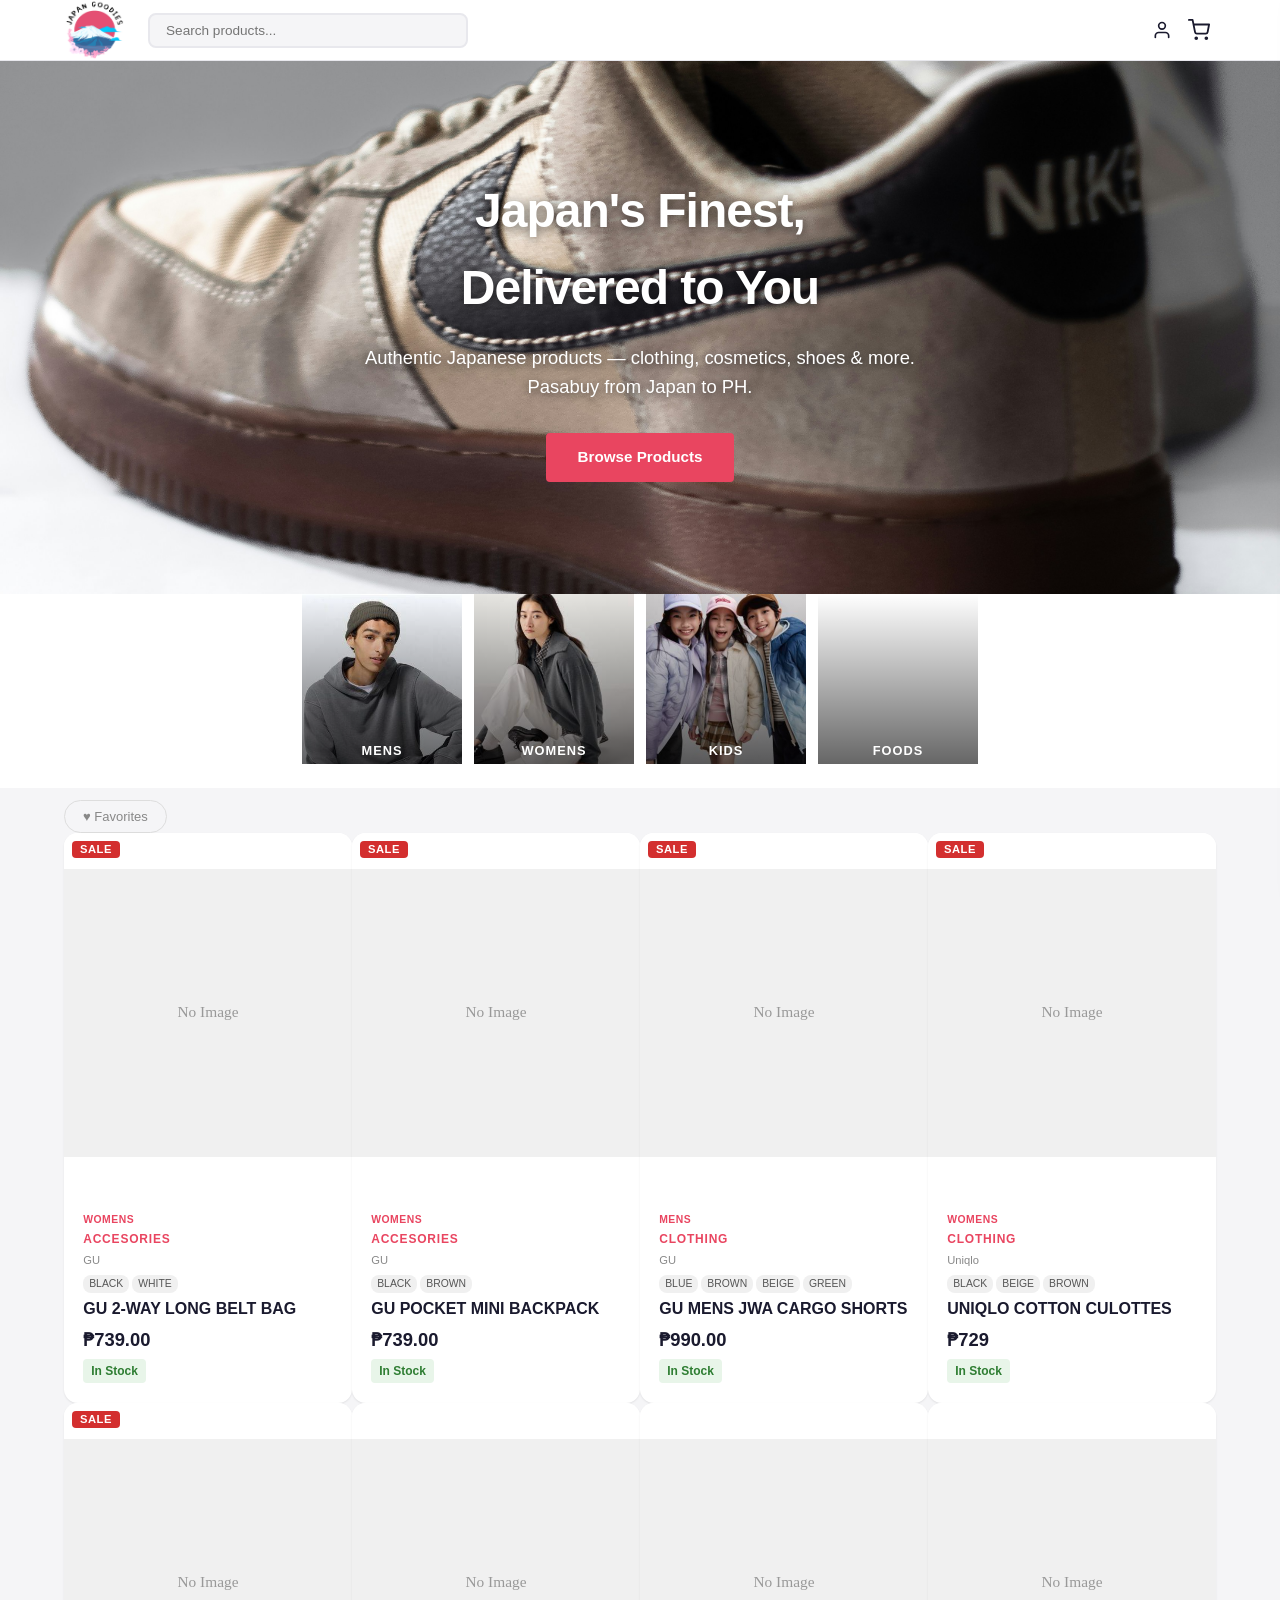
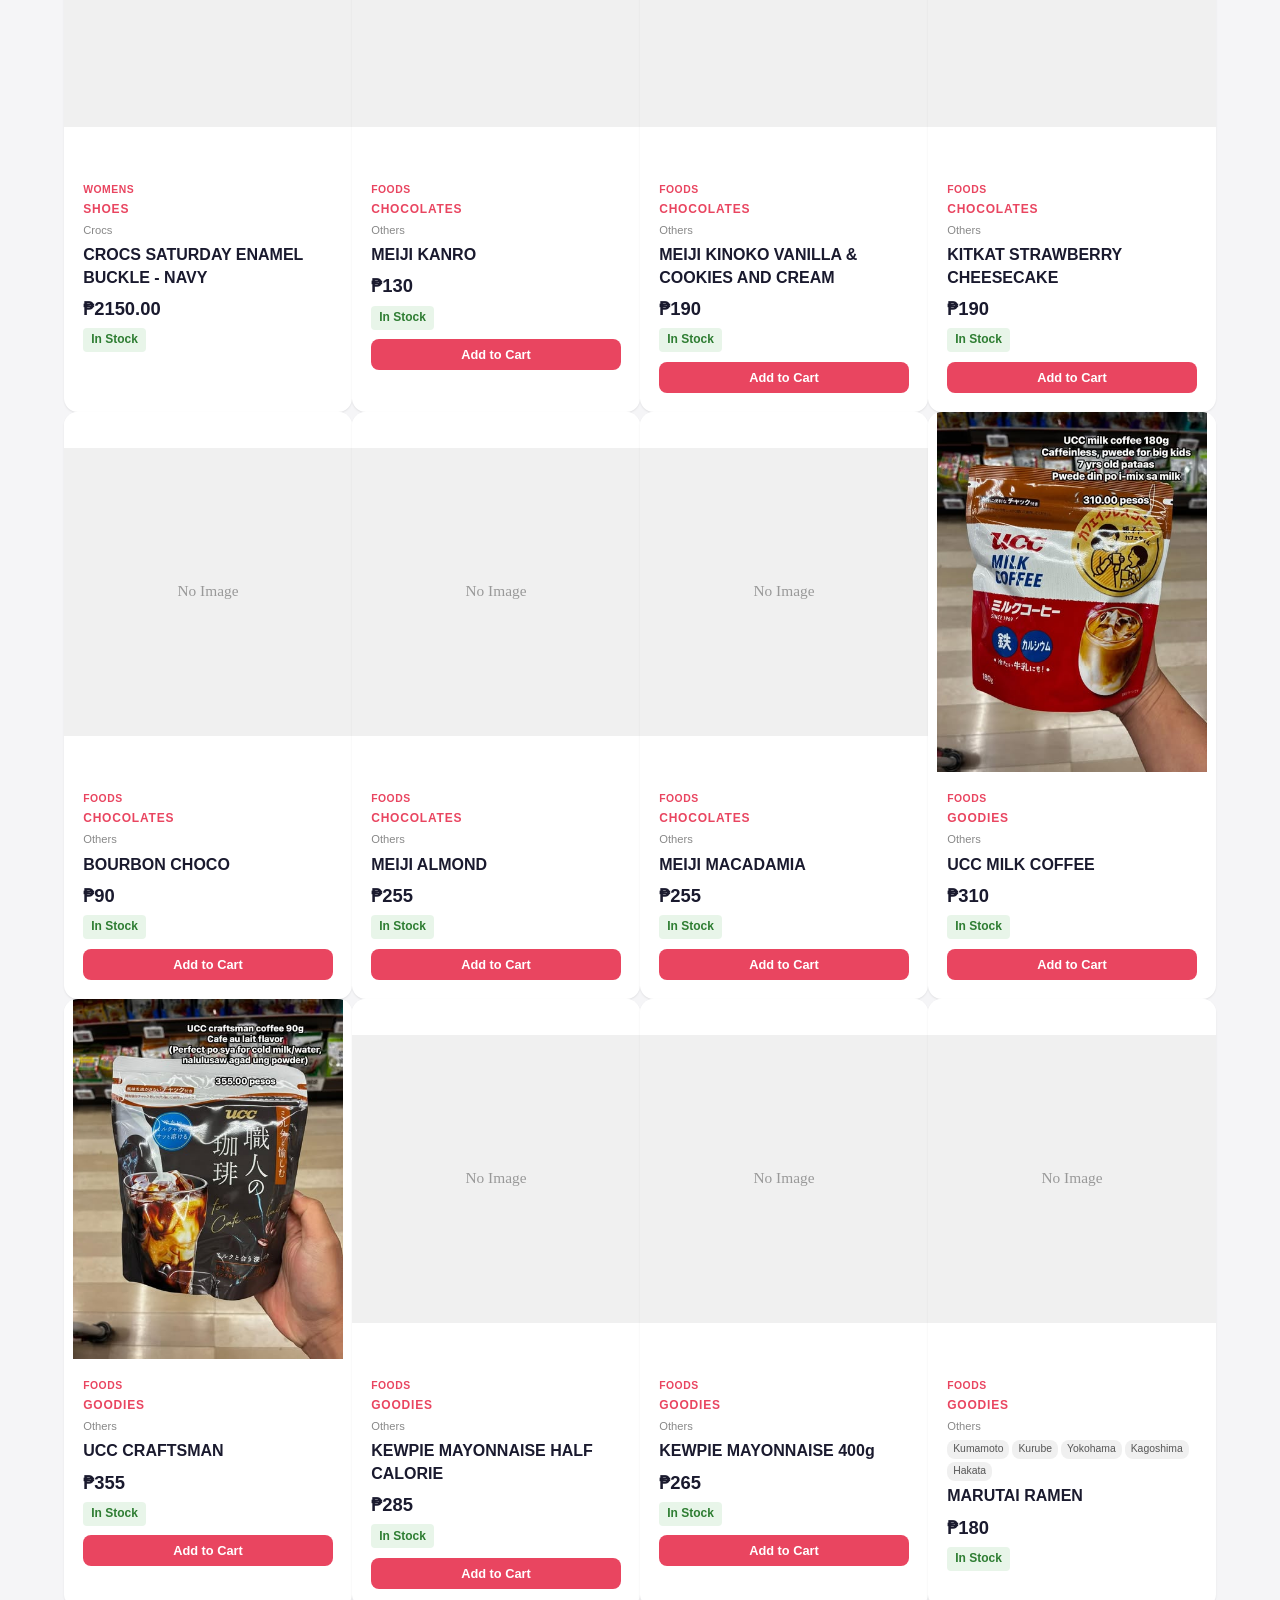
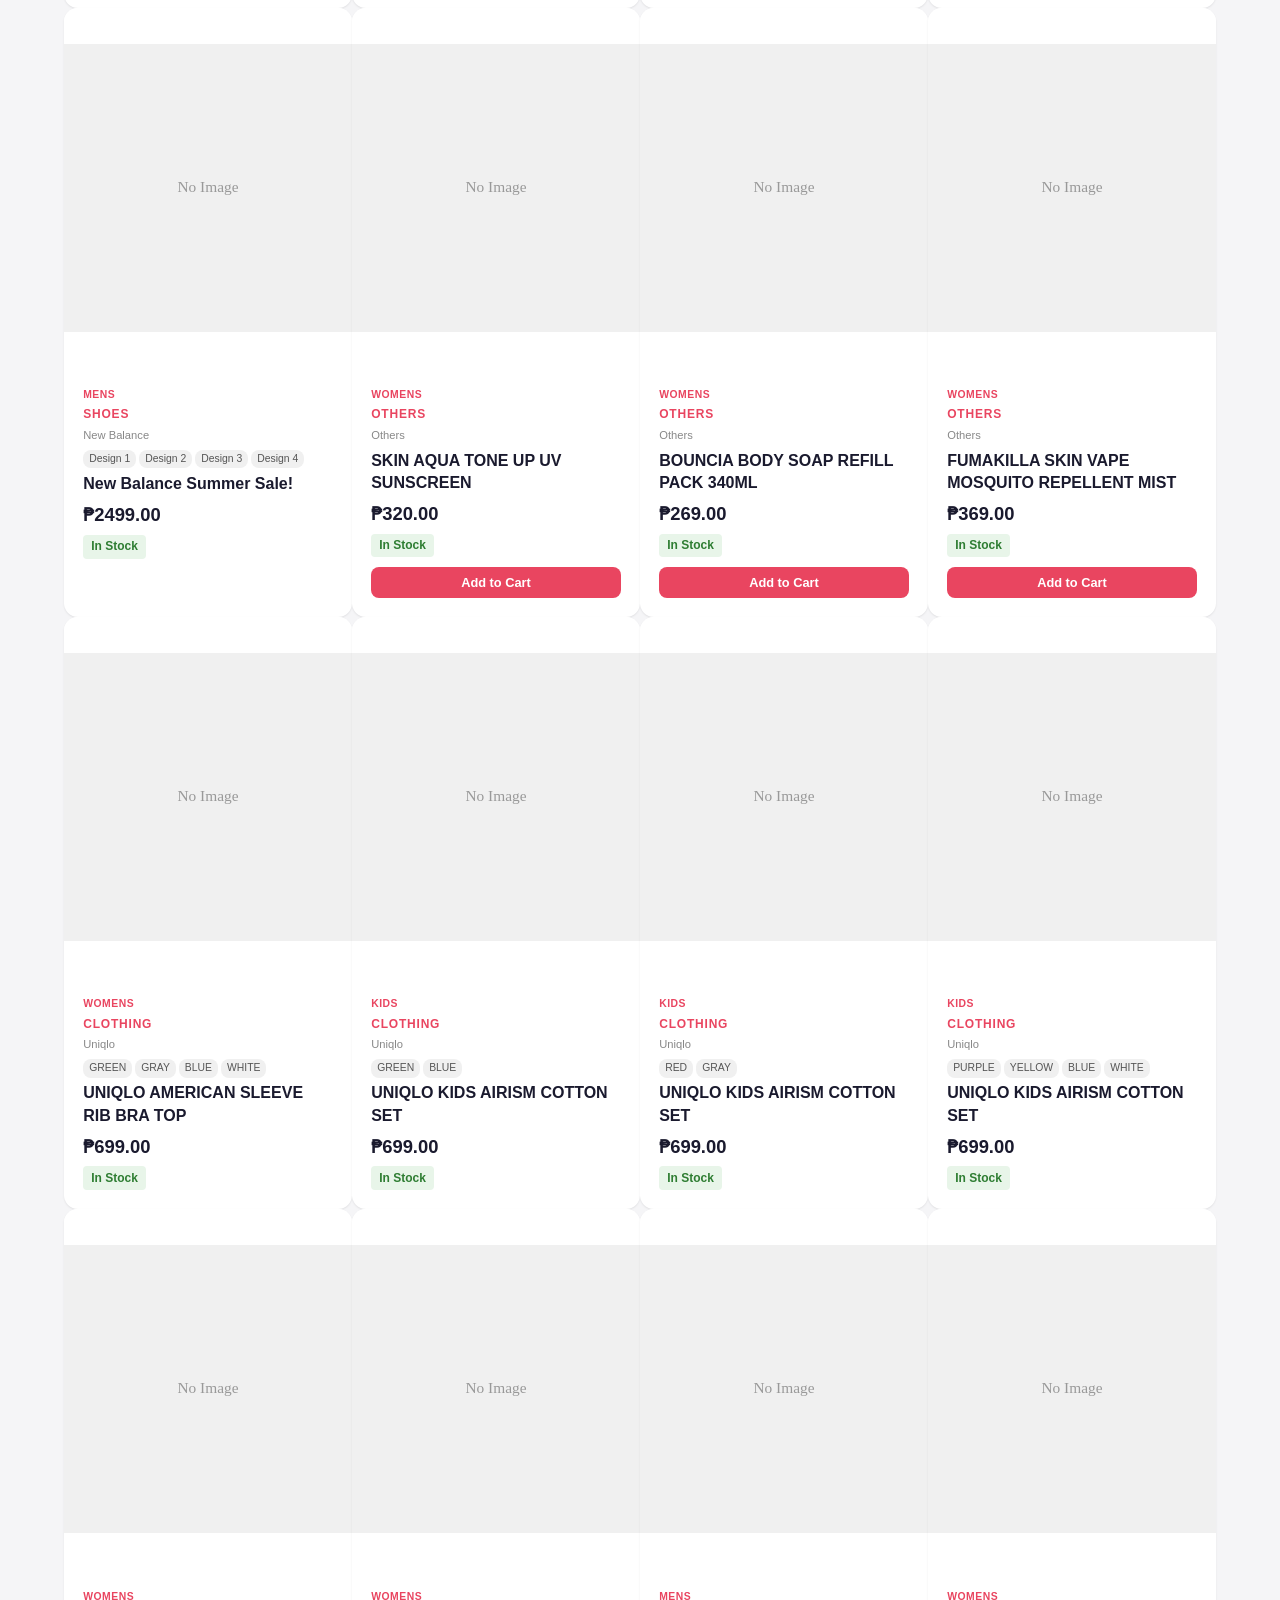
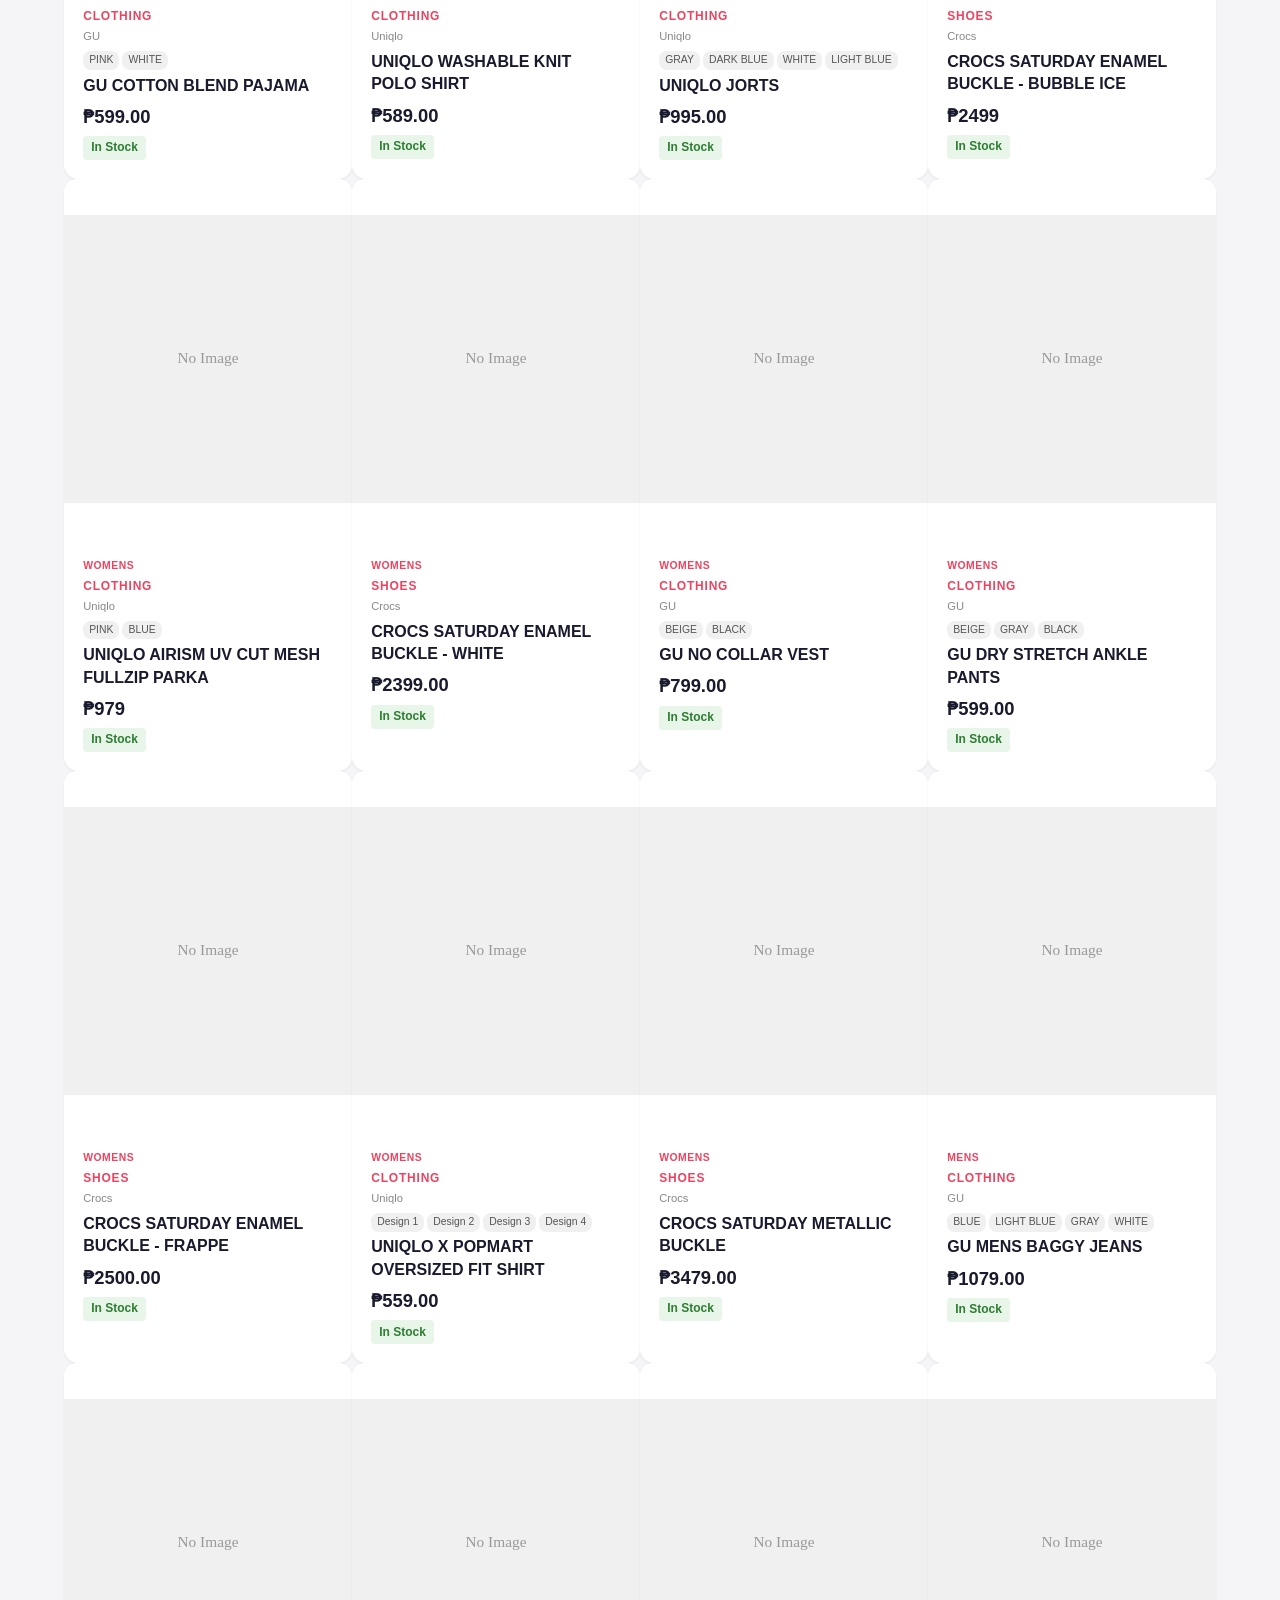
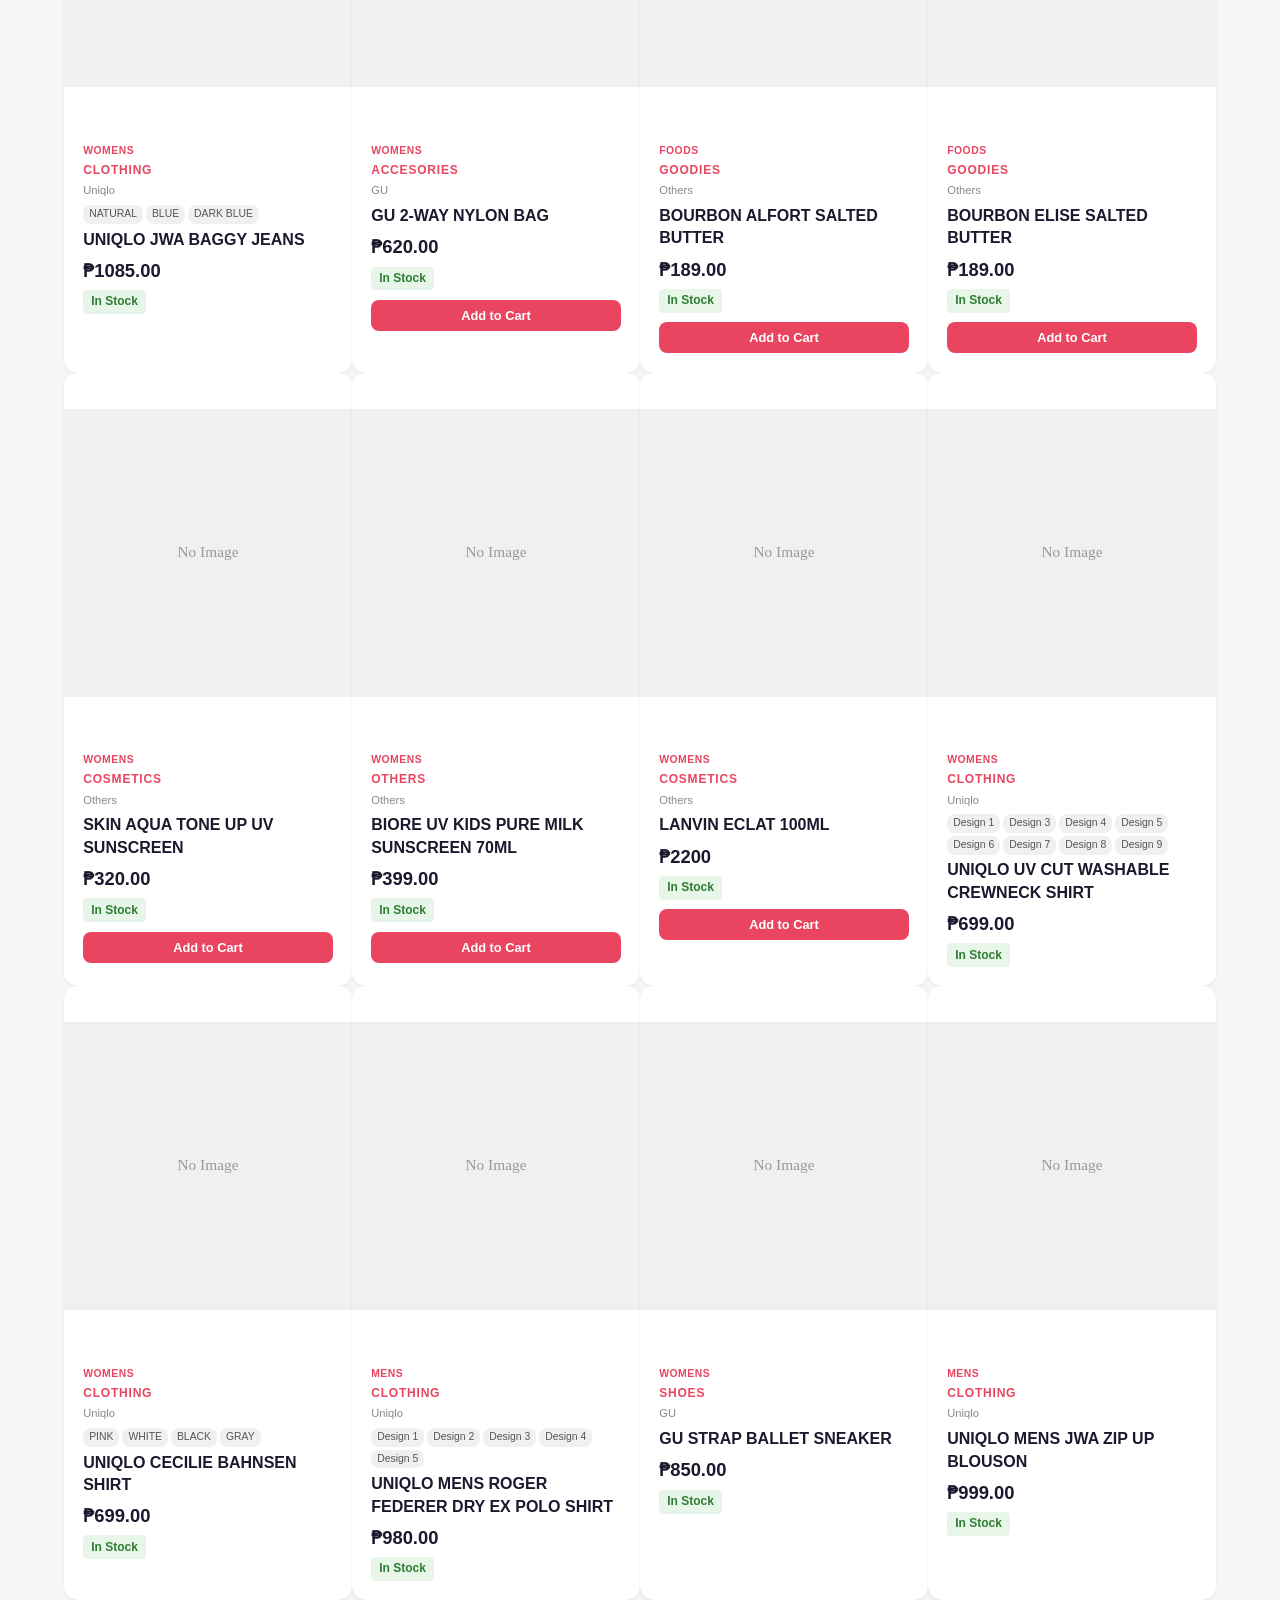
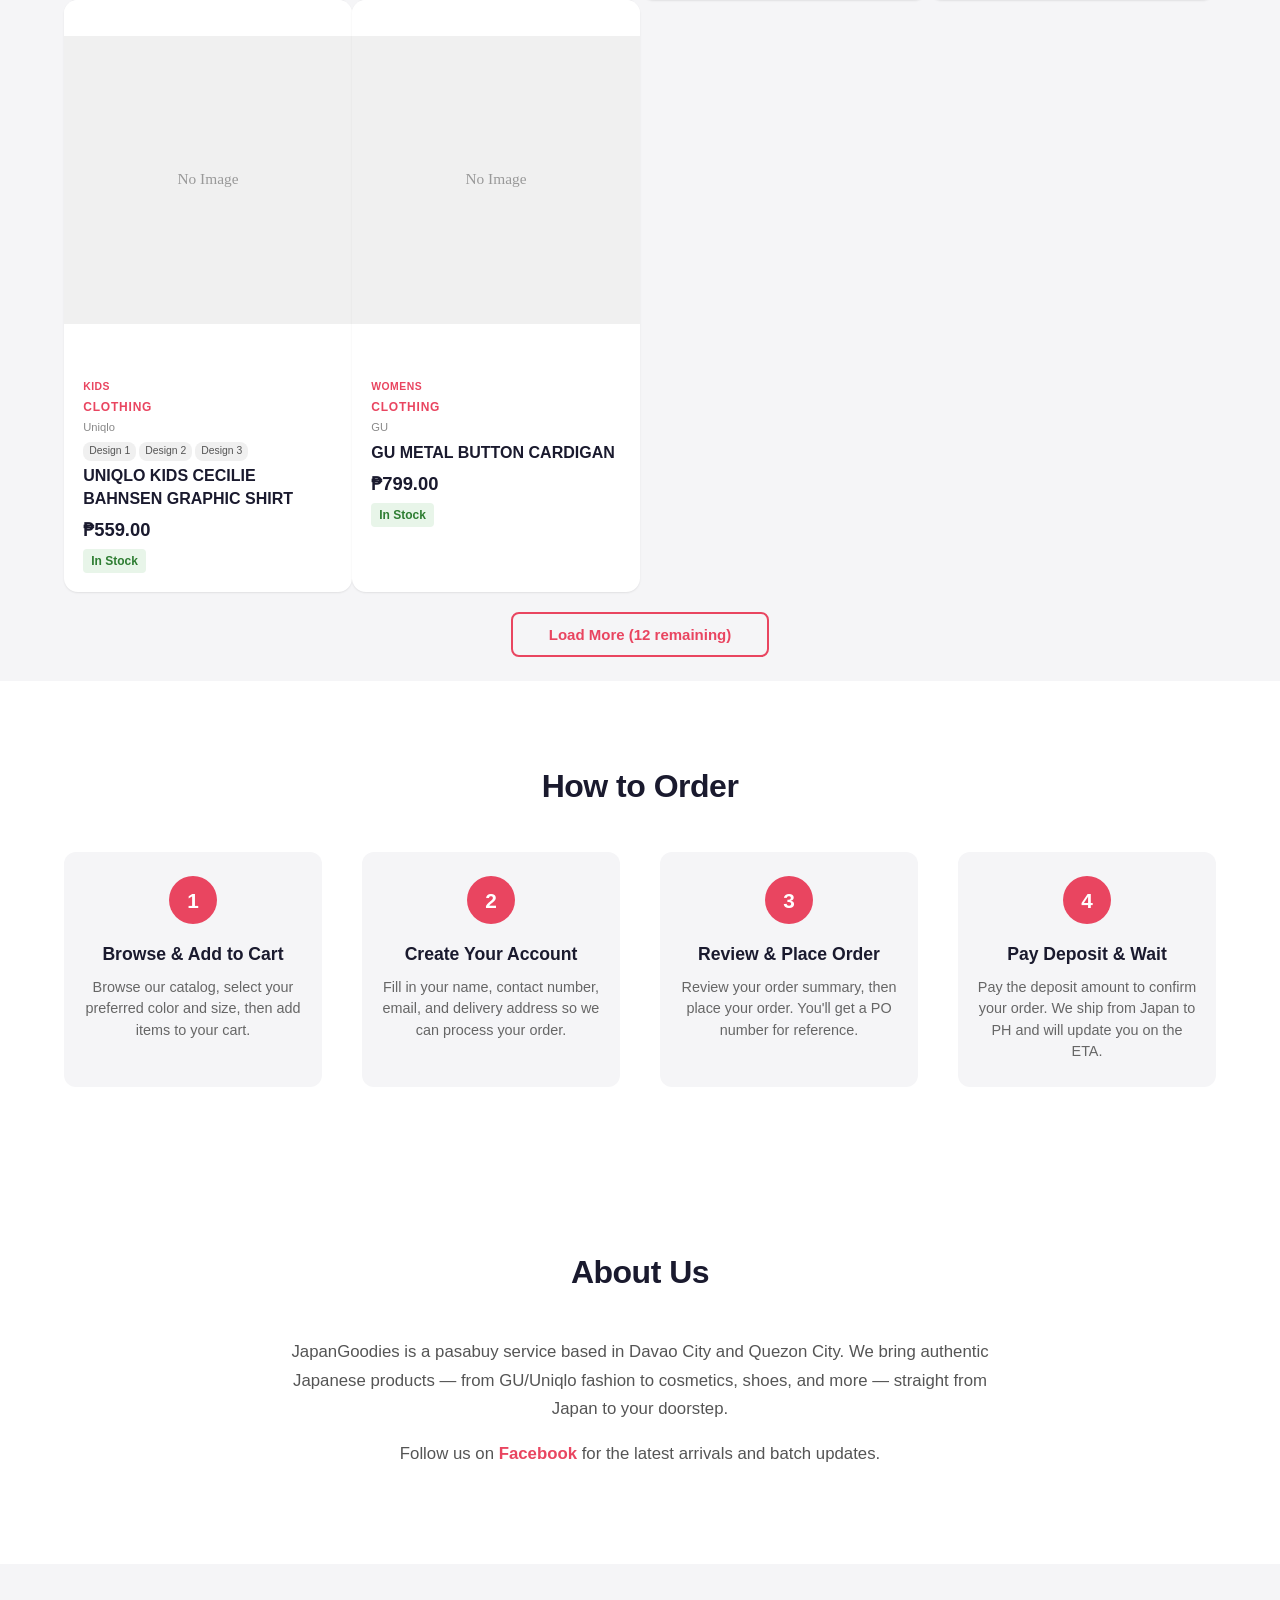
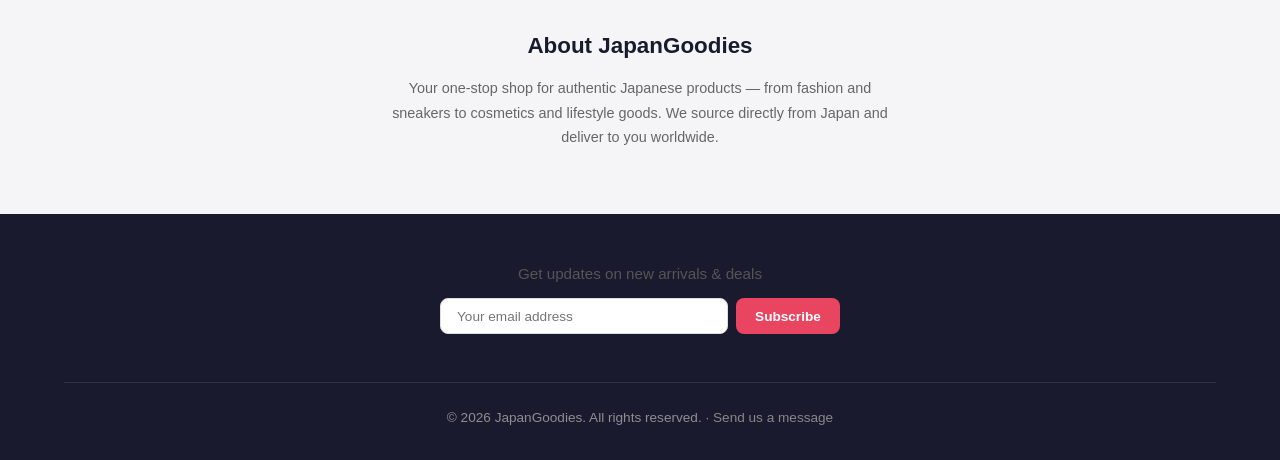
==== yokoso-website/index.html @ b1dd3650 "Add Clear All Orders button in admin panel" ====
<!DOCTYPE html>
<html lang="en">
<head>
  <meta charset="UTF-8">
  <meta name="viewport" content="width=device-width, initial-scale=1.0">
  <meta http-equiv="Cache-Control" content="no-cache, no-store, must-revalidate">
  <meta http-equiv="Pragma" content="no-cache">
  <meta http-equiv="Expires" content="0">
  <title>JapanGoodies</title>
  <link rel="manifest" href="manifest.json">
  <link rel="icon" type="image/x-icon" href="favicon.ico">
  <link rel="apple-touch-icon" href="images/app-icon-192.png">
  <meta name="apple-mobile-web-app-capable" content="yes">
  <meta name="apple-mobile-web-app-status-bar-style" content="default">
  <meta name="apple-mobile-web-app-title" content="JapanGoodies">
  <meta name="theme-color" content="#d32f2f">
  <link rel="stylesheet" href="css/style.css?v=2">
  <style>
    #tab-import .form-group input,
    #tab-import .form-group textarea,
    #tab-import .form-group select {
      background: #fff;
      color: #333;
      border: 1px solid #ccc;
    }
    #tab-import .form-group input:focus,
    #tab-import .form-group textarea:focus,
    #tab-import .form-group select:focus {
      border-color: #1976d2;
      background: #fff;
      color: #333;
    }
    #importEmbedInput {
      background: #fff !important;
      color: #333 !important;
      border: 1px solid #ccc !important;
    }
  </style>
</head>
<body>
  <header class="header">
    <div class="container">
      <div class="header-content">
        <div class="logo">
          <a href="/">
            <img src="images/Japan.png" alt="JapanGoodies" class="logo-img">
          </a>
        </div>
        <div class="header-search" id="headerSearch">
          <input type="search" id="searchInput" placeholder="Search products..." class="header-search-input" autocomplete="off" readonly onfocus="this.removeAttribute('readonly')">
        </div>
        <nav class="nav">
        </nav>
        <button class="account-toggle" id="accountToggle" onclick="openAccountModal()" aria-label="Account">
          <svg width="20" height="20" viewBox="0 0 24 24" fill="none" stroke="currentColor" stroke-width="2" stroke-linecap="round" stroke-linejoin="round"><path d="M20 21v-2a4 4 0 0 0-4-4H8a4 4 0 0 0-4 4v2"/><circle cx="12" cy="7" r="4"/></svg>
        </button>
        <button class="cart-toggle" id="cartToggle" onclick="toggleCart()" aria-label="Open cart">
          <svg width="22" height="22" viewBox="0 0 24 24" fill="none" stroke="currentColor" stroke-width="2" stroke-linecap="round" stroke-linejoin="round"><circle cx="9" cy="21" r="1"/><circle cx="20" cy="21" r="1"/><path d="M1 1h4l2.68 13.39a2 2 0 0 0 2 1.61h9.72a2 2 0 0 0 2-1.61L23 6H6"/></svg>
          <span class="cart-badge" id="cartBadge" style="display:none">0</span>
        </button>
      </div>
    </div>
  </header>

  <section class="hero" id="hero">
    <div class="hero-bg-slides">
      <div class="hero-slide active" style="background-image:url('images/carousel/1.jpg')"></div>
      <div class="hero-slide" style="background-image:url('images/carousel/2.jpg')"></div>
      <div class="hero-slide" style="background-image:url('images/carousel/3.jpg')"></div>
      <div class="hero-slide" style="background-image:url('images/carousel/4.jpg')"></div>
      <div class="hero-slide" style="background-image:url('images/carousel/5.jpg')"></div>
    </div>
    <div class="hero-overlay"></div>
    <div class="container hero-content">
      <h2>Japan's Finest, <br>Delivered to You</h2>
      <p>Authentic Japanese products — clothing, cosmetics, shoes & more. Pasabuy from Japan to PH.</p>
      <a href="#productGrid" class="btn btn-primary">Browse Products</a>
    </div>
  </section>

  <section class="search-filter" id="products">
    <div class="container">
      <div id="catalogHeader" style="display:none">
        <a href="index.html" class="catalog-back">← All Products</a>
        <h2 class="catalog-title" id="catalogTitle"></h2>
      </div>
      <div class="category-carousel" id="categoryCarousel"></div>
      <div class="filters" id="subcategoryFilterContainer"></div>
      <div class="brand-filter-section" id="brandFilterContainer"></div>
    </div>
  </section>

  <section class="products">
    <div class="container">
      <div id="breadcrumb" class="breadcrumb"></div>
      <div class="favorites-bar">
        <button id="favFilterBtn" class="fav-filter-btn" onclick="toggleShowFavorites()">♥ Favorites</button>
      </div>
      <div class="product-grid" id="productGrid"></div>
      <div class="loading-spinner active" id="loadingSpinner"><div class="spinner"></div><span>Loading products...</span></div>
      <div class="empty-state" id="emptyState">
        <p>No products found.</p>
      </div>
    </div>
  </section>

  <section class="section how-to-order" id="how-to-order">
    <div class="container">
      <h2 class="section-title">How to Order</h2>
      <div class="steps">
        <div class="step">
          <div class="step-number">1</div>
          <h3>Browse & Add to Cart</h3>
          <p>Browse our catalog, select your preferred color and size, then add items to your cart.</p>
        </div>
        <div class="step">
          <div class="step-number">2</div>
          <h3>Create Your Account</h3>
          <p>Fill in your name, contact number, email, and delivery address so we can process your order.</p>
        </div>
        <div class="step">
          <div class="step-number">3</div>
          <h3>Review & Place Order</h3>
          <p>Review your order summary, then place your order. You'll get a PO number for reference.</p>
        </div>
        <div class="step">
          <div class="step-number">4</div>
          <h3>Pay Deposit & Wait</h3>
          <p>Pay the deposit amount to confirm your order. We ship from Japan to PH and will update you on the ETA.</p>
        </div>
      </div>
    </div>
  </section>

  <section class="section about" id="about">
    <div class="container">
      <h2 class="section-title">About Us</h2>
      <p>JapanGoodies is a pasabuy service based in Davao City and Quezon City. We bring authentic Japanese products — from GU/Uniqlo fashion to cosmetics, shoes, and more — straight from Japan to your doorstep.</p>
      <p>Follow us on <a href="https://www.facebook.com/yokosoosaka" target="_blank">Facebook</a> for the latest arrivals and batch updates.</p>
    </div>
  </section>

  <section class="about-section" id="about">
    <div class="container">
      <h2>About JapanGoodies</h2>
      <p>Your one-stop shop for authentic Japanese products — from fashion and sneakers to cosmetics and lifestyle goods. We source directly from Japan and deliver to you worldwide.</p>
    </div>
  </section>

  <section class="recently-viewed" id="recentlyViewedSection" style="display:none;">
    <div class="container">
      <h3 class="rv-title">Recently Viewed</h3>
      <div class="rv-grid"></div>
    </div>
  </section>

  <footer class="footer">
    <div class="container">
      <div class="footer-newsletter">
        <p class="footer-newsletter-title">Get updates on new arrivals &amp; deals</p>
        <form id="newsletterForm" class="footer-newsletter-form" autocomplete="off">
          <input type="email" id="newsletterEmail" placeholder="Your email address" required aria-label="Email address" />
          <button type="submit">Subscribe</button>
        </form>
        <p id="newsletterMsg" class="footer-newsletter-msg"></p>
      </div>
      <p>&copy; 2026 JapanGoodies. All rights reserved. &middot; <a id="messengerLink" href="#" target="_blank" style="color:#888;text-decoration:none;">Send us a message</a></p>
    </div>
  </footer>

  <div class="maintenance-overlay" id="maintenanceOverlay">
    <div class="maintenance-content" id="maintenancePublic">
      <div class="maintenance-icon">🛠</div>
      <h2>Under Maintenance</h2>
      <p>We're currently updating our catalog with new items. Check back soon!</p>
      <p class="maintenance-follow">Follow us on <a href="https://www.facebook.com/yokosoosaka" target="_blank">Facebook</a> for updates.</p>
      <button class="btn btn-secondary maintenance-admin-btn" id="enterAdminBtn">Manage Catalog</button>
    </div>

    <div class="admin-panel" id="adminPanel" style="display:none">
      <div class="admin-header">
        <h2>Admin Panel</h2>
        <div class="admin-header-actions">
          <button class="admin-tab-btn active" data-tab="orders">Orders</button>
          <button class="admin-tab-btn" data-tab="analytics">Analytics</button>
          <button class="admin-tab-btn" data-tab="products">Products</button>
          <button class="admin-tab-btn" data-tab="categories">Categories</button>
          <button class="admin-tab-btn" data-tab="users">Users</button>
          <button class="admin-tab-btn" data-tab="config">Config</button>
          <button class="admin-tab-btn" data-tab="import">Smart Import</button>
          <button class="btn btn-secondary" id="backToPublicBtn">Back</button>
        </div>
      </div>

      <div class="admin-tab-content" id="tab-orders">
        <div class="admin-orders" style="padding:12px 20px;background:#1a1a2e">
          <div style="display:flex;align-items:center;gap:12px;flex-wrap:wrap;margin-bottom:10px">
            <strong style="font-size:15px;color:#ff6b81">Orders</strong>
            <select id="ordersFilterStatus" onchange="ordersPage=1;loadOrders()" style="padding:4px 8px;border:1px solid #555;border-radius:4px;background:rgba(255,255,255,0.06);color:#ccc;font-size:12px">
              <option value="all">All</option>
              <option value="pending">Pending</option>
              <option value="deposit_paid">Deposit Paid</option>
              <option value="confirmed">Confirmed</option>
              <option value="cancelled">Cancelled</option>
            </select>
      <button type="button" onclick="loadOrders()" style="padding:4px 12px;background:#1976d2;color:#fff;border:none;border-radius:4px;cursor:pointer;font-size:12px">Refresh</button>
      <button type="button" onclick="exportOrdersCSV()" style="padding:4px 12px;background:#2e7d32;color:#fff;border:none;border-radius:4px;cursor:pointer;font-size:12px">Export CSV</button>
      <button type="button" onclick="clearAllOrders()" style="padding:4px 12px;background:#c62828;color:#fff;border:none;border-radius:4px;cursor:pointer;font-size:12px">Clear All</button>
            <span id="ordersCount" style="font-size:11px;color:#888"></span>
          </div>
          <div id="ordersList" style="font-size:12px;color:#ccc;background:rgba(255,255,255,0.03);border-radius:6px;padding:8px"></div>
        </div>
      </div>

      <div class="admin-tab-content" id="tab-products" style="display:none">
        <input type="file" id="importFileInput" accept=".json" style="display:none">
        <div style="padding:8px 20px;display:flex;gap:8px;border-bottom:1px solid rgba(255,255,255,0.08)">
          <button class="btn btn-secondary" id="importBtn" style="font-size:12px">Import JSON</button>
          <button class="btn btn-secondary" id="exportBtn" style="font-size:12px">Export JSON</button>
        </div>
        <div class="admin-layout">
          <div class="admin-form">
            <h3 id="formTitle">Add Product</h3>
            <form id="productForm">
              <div class="form-group">
                <label>Product Name</label>
                <input type="text" id="formName" required>
              </div>
              <div class="form-row">
                <div class="form-group">
                  <label>Group</label>
                  <select id="formCategory0" required></select>
                </div>
                <div class="form-group">
                  <label>Subcategory</label>
                  <select id="formCategory1" required></select>
                </div>
                <div class="form-group">
                  <label>Brand</label>
                  <select id="formCategory2" required></select>
                </div>
              </div>
              <div class="form-group">
                <label>Variants <select id="formVariantMode" style="font-size:0.7rem;padding:1px 4px;border-radius:4px;border:1px solid #ddd;font-weight:400;vertical-align:middle">
                  <option value="color">Color</option>
                  <option value="design">Design</option>
                </select></label>
                <div id="formVariantsContainer">
                  <div class="variant-row" data-vi="0">
                    <select class="form-variant-color">
                      <option value="">Select color...</option>
                    </select>
                    <input type="text" class="form-variant-design" style="display:none" placeholder="e.g. D1">
                    <button type="button" class="btn btn-danger btn-sm variant-remove-btn" style="display:none">×</button>
                  </div>
                </div>
                <button type="button" class="btn btn-secondary btn-sm" id="addVariantBtn" style="margin-top:6px">+ Add Variant</button>
              </div>
              <div class="form-row">
                <div class="form-group">
                  <label>Price</label>
                  <input type="text" id="formPrice" required placeholder="₱850">
                </div>
                <div class="form-group">
                  <label>Original Price</label>
                  <input type="text" id="formOriginalPrice" placeholder="₱650 (supplier price)">
                </div>
                <div class="form-group">
                  <label>Deposit</label>
                  <input type="text" id="formDeposit" placeholder="₱425 (leave blank = 50% of price)">
                </div>
              </div>
              <div class="form-group">
                <label>Description</label>
                <textarea id="formDesc" rows="3" required></textarea>
              </div>
              <div class="form-group">
                <label class="checkbox-label">
                  <input type="checkbox" id="formAvailable" checked>
                  <span>Available (show in product grid)</span>
                </label>
              </div>
              <div class="form-group">
                <label>Product Images</label>
                <div class="form-image-upload-area">
                  <input type="file" id="formImage" accept="image/*,video/*" multiple>
                  <button type="button" class="btn btn-secondary btn-sm" id="addImageBtn">Add Image / Video</button>
                </div>
                <div class="form-image-preview" id="formImagePreview"></div>
              </div>
              <div class="form-actions">
                <button type="submit" class="btn btn-primary" id="formSubmitBtn">Add Product</button>
                <button type="button" class="btn btn-secondary" id="formCancelBtn" style="display:none">Cancel</button>
              </div>
            </form>
          </div>
          <div class="admin-list">
            <h3>All Products (<span id="productCount">0</span>)</h3>
            <div class="admin-list-toolbar">
              <input type="search" id="adminSearch" placeholder="Search products..." class="admin-search-input">
              <select id="adminFilterGroup" class="admin-filter-select"><option value="all">All Groups</option></select>
              <select id="adminFilterType" class="admin-filter-select"><option value="all">All Subcategories</option></select>
              <select id="adminFilterBrand" class="admin-filter-select"><option value="all">All Brands</option></select>
              <select id="adminFilterColor" class="admin-filter-select"><option value="all">All Colors</option></select>
            </div>
            <div class="admin-product-list" id="adminProductList"></div>
          </div>
        </div>
      </div>

      <div class="admin-tab-content" id="tab-categories" style="display:none">
        <div class="admin-categories">
          <h3>Manage Categories</h3>
          <div class="admin-categories-grid">
            <div class="admin-category-group">
              <h4>Groups (Category 0)</h4>
              <div class="admin-tag-list" id="groupTagList"></div>
              <div class="admin-add-category">
                <input type="text" id="newGroupInput" placeholder="New group...">
                <button class="btn btn-primary btn-sm" id="addGroupBtn">Add</button>
              </div>
              <div style="margin-top:12px;padding:8px;background:rgba(255,255,255,0.05);border-radius:6px">
                <label style="font-size:0.8rem;color:#aaa;display:block;margin-bottom:4px">Group Image</label>
                <div class="admin-add-category">
                  <select id="groupImageTarget" style="padding:0.4rem 0.6rem;border:1px solid rgba(255,255,255,0.15);border-radius:6px;background:rgba(255,255,255,0.06);color:#fff;font-size:0.85rem;outline:none">
                    <option value="">Select group...</option>
                  </select>
                  <input type="file" id="groupImageInput" accept="image/*" style="display:none">
                  <input type="text" id="groupImageUrl" placeholder="Paste URL or upload..." style="flex:1;padding:0.4rem 0.6rem;border:1px solid rgba(255,255,255,0.15);border-radius:6px;background:rgba(255,255,255,0.06);color:#fff;font-size:0.85rem;outline:none">
                  <button class="btn btn-secondary btn-sm" id="uploadGroupImageBtn">Upload</button>
                </div>
                <div id="groupImagePreview" style="margin-top:6px;display:flex;flex-wrap:wrap;gap:8px"></div>
                <div id="groupImageSyncStatus" style="font-size:11px;color:#888;margin-top:4px"></div>
              </div>
            </div>
            <div class="admin-category-group">
              <h4>Subcategories (per Group)</h4>
              <div id="subcategoryGroupSelect" style="margin-bottom:8px">
                <select id="subcategoryGroupPicker" style="width:100%;padding:0.4rem 0.6rem;border:1px solid rgba(255,255,255,0.15);border-radius:6px;background:rgba(255,255,255,0.06);color:#fff;font-size:0.85rem;outline:none"></select>
              </div>
              <div class="admin-tag-list" id="subcategoryTagList"></div>
              <div class="admin-add-category">
                <input type="text" id="newSubcategoryInput" placeholder="New subcategory...">
                <button class="btn btn-primary btn-sm" id="addSubcategoryBtn">Add</button>
              </div>
            </div>
            <div class="admin-category-group">
              <h4>Brands per Subcategory</h4>
              <div class="admin-add-category">
                <select id="brandMapSubcategoryPicker" style="flex:1;padding:0.4rem 0.6rem;border:1px solid rgba(255,255,255,0.15);border-radius:4px;background:rgba(255,255,255,0.06);color:#fff;font-size:0.85rem;outline:none"></select>
              </div>
              <div id="brandMapCheckboxes" style="display:flex;flex-wrap:wrap;gap:6px;margin-top:8px"></div>
              <div style="font-size:11px;color:#888;margin-top:4px">Check brands to assign to the selected subcategory</div>
            </div>
            <div class="admin-category-group">
              <h4>Brands</h4>
              <div class="admin-tag-list" id="brandTagList"></div>
              <div class="admin-add-category">
                <input type="text" id="newBrandInput" placeholder="New brand...">
                <button class="btn btn-primary btn-sm" id="addBrandBtn">Add</button>
              </div>
              <div style="margin-top:10px;padding:8px;background:rgba(255,255,255,0.05);border-radius:6px">
                <label style="font-size:0.8rem;color:#aaa;display:block;margin-bottom:4px">Brand Logo</label>
                <div class="admin-add-category">
                  <select id="brandLogoPicker" style="flex:1;padding:0.4rem 0.6rem;border:1px solid rgba(255,255,255,0.15);border-radius:4px;background:rgba(255,255,255,0.06);color:#fff;font-size:0.85rem;outline:none"><option value="">Select brand...</option></select>
                  <input type="file" id="brandLogoInput" accept="image/*" style="display:none">
                  <input type="text" id="brandLogoUrl" placeholder="Paste URL..." style="flex:1;padding:0.4rem 0.6rem;border:1px solid rgba(255,255,255,0.15);border-radius:4px;background:rgba(255,255,255,0.06);color:#fff;font-size:0.85rem;outline:none">
                  <button class="btn btn-secondary btn-sm" id="uploadBrandLogoBtn">Upload</button>
                </div>
                <div id="brandLogoPreview" style="margin-top:6px;display:flex;flex-wrap:wrap;gap:8px"></div>
              </div>
            </div>
            <div class="admin-category-group">
              <h4>Colors</h4>
              <div class="admin-tag-list" id="colorTagList"></div>
              <div class="admin-add-category">
                <input type="text" id="newColorInput" placeholder="New color...">
                <button class="btn btn-primary btn-sm" id="addColorBtn">Add</button>
              </div>
            </div>
            <div class="admin-category-group">
              <h4>Sizes</h4>
              <div class="admin-tag-list" id="sizeTagList"></div>
              <div class="admin-add-category">
                <input type="text" id="newSizeCatInput" placeholder="New size...">
                <button class="btn btn-primary btn-sm" id="addSizeCatBtn">Add</button>
              </div>
            </div>
          </div>
        </div>
      </div>

      <div class="admin-tab-content" id="tab-users" style="display:none">
        <div class="admin-users" style="padding:12px 20px">
          <h3>Registered Users</h3>
          <div id="usersList" style="font-size:0.85rem;color:#ccc">
            <p style="color:#888">Loading...</p>
          </div>
        </div>
      </div>

      <div class="admin-tab-content" id="tab-analytics" style="display:none">
        <div class="admin-analytics">
          <div class="analytics-header">
            <h3>Analytics &amp; Reports</h3>
            <div class="analytics-controls">
              <select id="analyticsPeriod" onchange="loadAnalytics()">
                <option value="all">All Time</option>
                <option value="7d">Last 7 Days</option>
                <option value="30d">Last 30 Days</option>
                <option value="90d">Last 90 Days</option>
                <option value="1y">This Year</option>
              </select>
              <button type="button" onclick="loadAnalytics()" class="btn btn-primary btn-sm">Refresh</button>
              <button type="button" onclick="exportAnalyticsCSV()" class="btn btn-secondary btn-sm">Export CSV</button>
            </div>
          </div>

          <div class="analytics-summary">
            <div class="analytics-card">
              <div class="analytics-card-label">Total Revenue</div>
              <div class="analytics-card-value" id="analyticsTotalRevenue">—</div>
            </div>
            <div class="analytics-card">
              <div class="analytics-card-label">Total Orders</div>
              <div class="analytics-card-value" id="analyticsTotalOrders">—</div>
            </div>
            <div class="analytics-card">
              <div class="analytics-card-label">Avg Order Value</div>
              <div class="analytics-card-value" id="analyticsAvgOrder">—</div>
            </div>
            <div class="analytics-card">
              <div class="analytics-card-label">Products Sold</div>
              <div class="analytics-card-value" id="analyticsProductsSold">—</div>
            </div>
            <div class="analytics-card">
              <div class="analytics-card-label">Total Profit</div>
              <div class="analytics-card-value" id="analyticsTotalProfit" style="color:#4caf50">—</div>
            </div>
          </div>

          <div class="analytics-grid">
            <div class="analytics-section">
              <h4><span class="section-icon">📊</span> Order Status</h4>
              <div id="analyticsStatusBreakdown" class="analytics-placeholder">Loading...</div>
            </div>
            <div class="analytics-section">
              <h4><span class="section-icon">📈</span> Revenue Over Time</h4>
              <div id="analyticsRevenueChart" class="analytics-placeholder">Loading...</div>
            </div>
          </div>

          <div class="analytics-section">
            <h4><span class="section-icon">🏆</span> Products</h4>
            <div id="analyticsTopProducts" class="analytics-placeholder">Loading...</div>
          </div>

          <div class="analytics-grid">
            <div class="analytics-section">
              <h4><span class="section-icon">👤</span> Top Customers</h4>
              <div id="analyticsTopCustomers" class="analytics-placeholder">Loading...</div>
            </div>
            <div class="analytics-section">
              <h4><span class="section-icon">📂</span> Sales by Category</h4>
              <div id="analyticsCategorySales" class="analytics-placeholder">Loading...</div>
            </div>
          </div>

          <div class="analytics-section">
            <h4><span class="section-icon">⚠️</span> Low Stock Alerts</h4>
            <div id="analyticsLowStock" class="analytics-placeholder">Loading...</div>
          </div>
        </div>
      </div>

      <div class="admin-tab-content" id="tab-config" style="display:none">
        <div class="admin-sync-settings" style="padding:12px 20px;background:#f8f9fa;border-bottom:1px solid #dee2e6">
          <div style="display:flex;align-items:center;gap:12px;flex-wrap:wrap">
            <strong style="font-size:14px">GitHub Auto Sync</strong>
            <input type="password" id="githubTokenInput" placeholder="GitHub Personal Access Token" style="padding:6px 10px;border:1px solid #ccc;border-radius:4px;flex:1;min-width:200px;font-size:13px">
            <label style="font-size:13px;display:flex;align-items:center;gap:4px;cursor:pointer;white-space:nowrap">
              <input type="checkbox" id="autoSyncToggle"> Auto-sync
            </label>
            <button onclick="syncToGitHub()" style="padding:6px 14px;background:#e94560;color:#fff;border:none;border-radius:4px;cursor:pointer;font-size:13px;white-space:nowrap">Sync Now</button>
            <button onclick="forceSync()" style="padding:6px 14px;background:#d32f2f;color:#fff;border:none;border-radius:4px;cursor:pointer;font-size:13px;white-space:nowrap" title="Force sync all products to GitHub and clear stale data on all devices">Force Sync</button>
            <span id="syncStatus" style="font-size:12px;color:#666"></span>
          </div>
          <div style="font-size:11px;color:#888;margin-top:6px">
            Token needs <code>repo</code> scope. Create at 
            <a href="https://github.com/settings/tokens" target="_blank" style="color:#007bff">github.com/settings/tokens</a>.
            Cloudflare Pages auto-deploys on push.
          </div>
        </div>
        <div class="admin-stock-proxy" style="padding:12px 20px;background:#f8f9fa;border-bottom:1px solid #dee2e6">
          <div style="display:flex;align-items:center;gap:12px;flex-wrap:wrap">
            <strong style="font-size:14px">Stock Proxy URL</strong>
            <input type="url" id="stockProxyUrl" onchange="applyProxyUrl()" placeholder="https://yokoso-stock-proxy.your-name.workers.dev" style="padding:6px 10px;border:1px solid #ccc;border-radius:4px;flex:1;min-width:250px;font-size:13px">
            <button type="button" id="proxySaveBtn" onclick="applyProxyUrl()" style="padding:6px 14px;background:#2e7d32;color:#fff;border:none;border-radius:4px;cursor:pointer;font-size:13px">Save</button>
            <button type="button" id="proxyTestBtn" onclick="testProxyConnection()" style="padding:6px 14px;background:#1976d2;color:#fff;border:none;border-radius:4px;cursor:pointer;font-size:13px">Test</button>
            <span id="proxyStatus" style="font-size:12px;color:#888"></span>
          </div>
        </div>
        <div class="admin-social-login-config" style="padding:12px 20px;background:#f8f9fa;border-bottom:1px solid #dee2e6">
          <div style="display:flex;align-items:center;gap:12px;flex-wrap:wrap">
            <strong style="font-size:14px">Social Login</strong>
            <input type="text" id="googleClientId" placeholder="Google Client ID" style="padding:6px 10px;border:1px solid #ccc;border-radius:4px;flex:1;min-width:200px;font-size:13px">

            <button type="button" onclick="saveSocialLoginConfig()" style="padding:6px 14px;background:#2e7d32;color:#fff;border:none;border-radius:4px;cursor:pointer;font-size:13px">Save</button>
            <span id="socialLoginStatus" style="font-size:12px;color:#888"></span>
          </div>
        </div>
        <div class="admin-email-config" style="padding:12px 20px;background:#f8f9fa">
          <div style="display:flex;align-items:center;gap:12px;flex-wrap:wrap">
            <strong style="font-size:14px">Admin Email (for orders)</strong>
            <input type="email" id="adminEmailInput" placeholder="admin@example.com" style="padding:6px 10px;border:1px solid #ccc;border-radius:4px;flex:1;min-width:250px;font-size:13px">
            <button type="button" onclick="saveAdminEmail()" style="padding:6px 14px;background:#2e7d32;color:#fff;border:none;border-radius:4px;cursor:pointer;font-size:13px">Save</button>
            <button type="button" onclick="testAdminEmail()" style="padding:6px 14px;background:#1976d2;color:#fff;border:none;border-radius:4px;cursor:pointer;font-size:13px">Test Email</button>
            <span id="adminEmailStatus" style="font-size:12px;color:#888"></span>
          </div>
          <div style="font-size:11px;color:#888;margin-top:6px">
            Purchase orders will be sent to this email address on checkout.
          </div>
        </div>
        <div class="admin-messenger-config" style="padding:12px 20px;background:#f8f9fa;border-top:1px solid #dee2e6">
          <div style="display:flex;align-items:center;gap:12px;flex-wrap:wrap">
            <strong style="font-size:14px">Messenger URL</strong>
            <input type="url" id="messengerUrlInput" placeholder="https://m.me/..." style="padding:6px 10px;border:1px solid #ccc;border-radius:4px;flex:1;min-width:250px;font-size:13px">
            <button type="button" onclick="saveMessengerUrl()" style="padding:6px 14px;background:#2e7d32;color:#fff;border:none;border-radius:4px;cursor:pointer;font-size:13px">Save</button>
            <span id="messengerUrlStatus" style="font-size:12px;color:#888"></span>
          </div>
          <div style="font-size:11px;color:#888;margin-top:6px">
            Footer "Send us a message" link will point to this URL. Use an m.me link or Facebook page URL.
          </div>
        </div>
        <div class="admin-telegram-config" style="padding:12px 20px;background:#f8f9fa;border-top:1px solid #dee2e6">
          <div style="display:flex;align-items:center;gap:12px;flex-wrap:wrap">
            <strong style="font-size:14px">Telegram Bot</strong>
            <input type="password" id="telegramBotToken" placeholder="Bot token" style="padding:6px 10px;border:1px solid #ccc;border-radius:4px;flex:1;min-width:200px;font-size:13px">
            <input type="text" id="telegramChatId" placeholder="Admin chat ID" style="padding:6px 10px;border:1px solid #ccc;border-radius:4px;flex:0 1 140px;min-width:100px;font-size:13px">
            <button type="button" onclick="saveTelegramConfig()" style="padding:6px 14px;background:#2e7d32;color:#fff;border:none;border-radius:4px;cursor:pointer;font-size:13px">Save</button>
            <span id="telegramStatus" style="font-size:12px;color:#888"></span>
          </div>
          <div style="font-size:11px;color:#888;margin-top:6px">
            Get a bot token from <a href="https://t.me/BotFather" target="_blank" style="color:#007bff">@BotFather</a> and find your chat ID by messaging <a href="https://t.me/userinfobot" target="_blank" style="color:#007bff">@userinfobot</a>. Notifications for new orders and deposit payments will be sent here.
          </div>
        </div>
        <div class="admin-cloudinary-config" style="padding:12px 20px;background:#f8f9fa;border-top:1px solid #dee2e6">
          <div style="display:flex;align-items:center;gap:12px;flex-wrap:wrap">
            <strong style="font-size:14px">Cloudinary Images</strong>
            <input type="text" id="cloudinaryCloudName" placeholder="Cloud name" style="padding:6px 10px;border:1px solid #ccc;border-radius:4px;flex:0 1 160px;min-width:120px;font-size:13px">
            <input type="text" id="cloudinaryUploadPreset" placeholder="Upload preset" style="padding:6px 10px;border:1px solid #ccc;border-radius:4px;flex:0 1 160px;min-width:120px;font-size:13px">
            <button type="button" onclick="saveCloudinarySettings()" style="padding:6px 14px;background:#2e7d32;color:#fff;border:none;border-radius:4px;cursor:pointer;font-size:13px">Save</button>
            <span id="cloudinaryStatus" style="font-size:12px;color:#888"></span>
          </div>
          <div style="font-size:11px;color:#888;margin-top:6px">
            Product images upload to Cloudinary instead of being stored as data URLs. Get your <strong>Cloud name</strong> and create an <strong>unsigned Upload preset</strong> (Settings &gt; Upload &gt; Upload presets) in your <a href="https://cloudinary.com" target="_blank" style="color:#007bff">Cloudinary</a> dashboard.
          </div>
        </div>
      </div>

      <div class="admin-tab-content" id="tab-import" style="display:none">
        <div class="admin-smart-import" style="padding:12px 20px">
          <h3 style="margin:0 0 12px;font-size:15px">Facebook Import</h3>

          <div id="importBookmarkletBanner" style="background:#e8f5e9;border:1px solid #4caf50;border-radius:6px;padding:12px;margin-bottom:12px;display:none">
            <strong style="color:#2e7d32;font-size:13px">✅ Data received from bookmarklet!</strong>
            <div id="importBookmarkletInfo" style="font-size:12px;color:#333;margin-top:6px"></div>
            <button class="btn btn-sm btn-primary" id="importUseBookmarkletData" style="font-size:12px;padding:4px 12px;margin-top:6px">Use this data</button>
            <button class="btn btn-sm" id="importClearBookmarkletData" style="font-size:12px;padding:4px 12px;margin-top:6px;background:#888">Dismiss</button>
          </div>

          <details style="margin-bottom:12px;font-size:13px">
            <summary style="cursor:pointer;color:#1976d2;font-weight:600">⭐ Quickest way: Use the bookmarklet</summary>
            <div style="margin-top:8px;padding:10px;background:#f5f5f5;border-radius:6px;border:1px solid #ddd">
              <p style="margin:0 0 8px;font-size:12px;color:#555">One-click import from any Facebook post:</p>
              <ol style="margin:0 0 8px 16px;padding:0;font-size:12px;color:#555">
                <li>Open <a href="/import-from-facebook" target="_blank" style="color:#1976d2">the setup page</a> and drag the button to your bookmarks bar</li>
                <li>On Facebook, <strong>click a post's date/time</strong> → a popup opens with the post details</li>
                <li>Click the bookmark → import opens here pre-filled!</li>
              </ol>
              <a href="/import-from-facebook" target="_blank" class="btn btn-sm" style="font-size:12px;padding:4px 12px">Open Bookmarklet Setup →</a>
            </div>
          </details>

          <div style="margin-bottom:12px;padding:10px;background:#e3f2fd;border:1px solid #90caf9;border-radius:6px">
            <label style="display:block;margin-bottom:4px;font-size:13px;color:#1565c0;font-weight:600">Local Scraper (auto)</label>
            <p style="margin:0 0 6px;font-size:11px;color:#555">Paste a Facebook post URL → click Scrape → data fills in automatically.</p>
            <div style="display:flex;gap:6px">
              <input type="text" id="importScraperUrl" style="flex:1;padding:7px 8px;border:1px solid #90caf9;border-radius:4px;font-size:13px;box-sizing:border-box" placeholder="https://www.facebook.com/.../posts/...">
              <button class="btn btn-primary" id="importScraperBtn" style="font-size:13px;white-space:nowrap">Scrape</button>
            </div>
            <span id="importScraperStatus" style="font-size:11px;color:#888;margin-top:4px;display:block">Requires <code style="background:#eee;padding:1px 4px;border-radius:2px">fb-server.py</code> running on port 8899</span>
          </div>

          <div style="margin-bottom:12px">
            <label style="display:block;margin-bottom:4px;font-size:13px;color:#666">Paste embed code or post URL:</label>
            <textarea id="importEmbedInput" rows="4" style="width:100%;padding:8px;border:1px solid #ccc;border-radius:4px;font-size:12px;font-family:monospace;box-sizing:border-box;resize:vertical" placeholder='<iframe src="..."></iframe> or https://www.facebook.com/...'></textarea>
          </div>

          <div style="display:flex;gap:8px;align-items:center;margin-bottom:12px">
            <button class="btn btn-primary" id="importParseBtn" style="font-size:13px">Parse</button>
            <span id="importParseStatus" style="font-size:12px;color:#888"></span>
          </div>

          <div id="importPreview" style="display:none;border:1px solid #ddd;border-radius:6px;padding:12px;background:#fafafa">
            <h4 style="margin:0 0 10px;font-size:14px">Preview — Review &amp; edit before saving</h4>

            <div class="form-group">
              <label>Product Name</label>
              <input type="text" id="importName" style="width:100%;padding:6px 8px;border:1px solid #ccc;border-radius:4px;font-size:13px;box-sizing:border-box">
            </div>

            <div class="form-row" style="display:flex;gap:8px">
              <div class="form-group" style="flex:1">
                <label>Price (₱)</label>
                <input type="text" id="importPrice" style="width:100%;padding:6px 8px;border:1px solid #ccc;border-radius:4px;font-size:13px;box-sizing:border-box" placeholder="₱1,500">
              </div>
            </div>

            <div class="form-group">
              <label>Description</label>
              <textarea id="importDesc" rows="3" style="width:100%;padding:6px 8px;border:1px solid #ccc;border-radius:4px;font-size:13px;box-sizing:border-box;resize:vertical"></textarea>
            </div>

            <div class="form-row" style="display:flex;gap:8px">
              <div class="form-group" style="flex:1">
                <label>Group</label>
                <select id="importCategory0" style="width:100%;padding:6px 8px;border:1px solid #ccc;border-radius:4px;font-size:13px"><option value="">—</option></select>
              </div>
              <div class="form-group" style="flex:1">
                <label>Subcategory</label>
                <select id="importCategory1" style="width:100%;padding:6px 8px;border:1px solid #ccc;border-radius:4px;font-size:13px"><option value="">—</option></select>
              </div>
              <div class="form-group" style="flex:1">
                <label>Brand</label>
                <select id="importCategory2" style="width:100%;padding:6px 8px;border:1px solid #ccc;border-radius:4px;font-size:13px"><option value="">—</option></select>
              </div>
            </div>

            <div class="form-group">
              <label>Sizes</label>
              <div id="importSizes" style="display:flex;flex-wrap:wrap;gap:6px;margin-top:4px"></div>
            </div>

            <div class="form-group">
              <label>Images (<span id="importImageCount">0</span>)</label>
              <div id="importImages" style="display:flex;flex-wrap:wrap;gap:8px;margin-top:4px"></div>
              <div style="font-size:11px;color:#888;margin-top:4px">Images will be resized to 800px and stored as base64 on save.</div>
            </div>

            <div style="margin-top:12px;display:flex;gap:8px;align-items:center">
              <button class="btn btn-primary" id="importSaveBtn" style="font-size:13px">Save to Products</button>
              <span id="importSaveStatus" style="font-size:12px;color:#888"></span>
            </div>
          </div>

          <div id="importFallback" style="display:none;margin-top:12px;border:1px solid #ffc107;border-radius:6px;padding:12px;background:#fff8e1">
            <strong style="font-size:13px;color:#856404">⚠ Manual Entry Required</strong>
            <p style="font-size:12px;color:#856404;margin:4px 0 6px">Facebook blocked automatic fetching. Here's what to do:</p>
            <ol style="font-size:12px;color:#856404;margin:0 0 10px 16px;padding:0">
              <li>Click the <strong>post URL</strong> below to open it in a new tab</li>
              <li><strong>Copy the caption</strong> text from the post</li>
              <li><strong>Right-click each photo</strong> → "Copy image address" / "Open image in new tab"</li>
              <li>Paste them below, then click <strong>"Parse from text"</strong></li>
            </ol>
            <div id="importFallbackUrl" style="font-size:12px;margin-bottom:8px;word-break:break-all"></div>
            <div class="form-group" style="margin-bottom:8px">
              <label style="font-size:12px;color:#666">Post Caption (paste the full text)</label>
              <textarea id="importManualCaption" rows="4" style="width:100%;padding:6px 8px;border:1px solid #ccc;border-radius:4px;font-size:12px;box-sizing:border-box;resize:vertical" placeholder="Nike Air Max 90 Japan Pack
₱5,500
Description here...
Sizes: S, M, L
#MENS #SHOES #NIKE"></textarea>
            </div>
            <div class="form-group" style="margin-bottom:8px">
              <label style="font-size:12px;color:#666">Image URLs (one per line — right‑click photo → Copy image address)</label>
              <textarea id="importManualImages" rows="3" style="width:100%;padding:6px 8px;border:1px solid #ccc;border-radius:4px;font-size:12px;box-sizing:border-box;resize:vertical" placeholder="https://scontent.fmnl4-1.fna.fbcdn.net/..."></textarea>
            </div>
            <button class="btn btn-primary" id="importManualParseBtn" style="font-size:13px">Parse from text</button>
          </div>
        </div>
      </div>
    </div>
  </div>
  </div>

  <div class="modal-overlay" id="productModal">
    <div class="modal">
      <button class="modal-close">&times;</button>
      <div class="modal-content">
        <div class="modal-image-container">
          <img class="modal-image" id="modalImage" src="" alt="">
          <button class="carousel-btn carousel-prev" id="carouselPrev">‹</button>
          <button class="carousel-btn carousel-next" id="carouselNext">›</button>
          <div class="carousel-dots" id="carouselDots"></div>
        </div>
        <div class="modal-info">
          <h2 id="modalTitle"></h2>
          <p class="modal-price" id="modalPrice"></p>
          <p class="modal-category" id="modalCategory"></p>
          <div class="modal-sizes" id="modalSizes"></div>
          <p class="modal-desc" id="modalDesc"></p>
        </div>
      </div>
    </div>
  </div>

  <div class="fullscreen-viewer" id="fullscreenViewer">
    <button class="fullscreen-close">&times;</button>
    <div class="fullscreen-track-container">
      <div class="fullscreen-track" id="fullscreenTrack"></div>
    </div>
    <div class="fullscreen-counter" id="fullscreenCounter"></div>
  </div>

  <script src="https://www.gstatic.com/firebasejs/10.7.1/firebase-app-compat.js"></script>
  <script src="https://www.gstatic.com/firebasejs/10.7.1/firebase-firestore-compat.js"></script>
  <script src="https://accounts.google.com/gsi/client" async defer></script>

  <script src="maintenance.js"></script>
  <script src="js/app.js?v=20260711"></script>
<script>
  // Force fresh data.json load on next fetch
  if ('caches' in window) {
    caches.keys().then(function(names) {
      names.forEach(function(n) { caches.delete(n); });
    });
  }
</script>
  <div id="cartNotification" class="cart-notification"></div>
  <div id="cartSlideout" class="cart-slideout">
    <div class="cart-slideout-header">
      <h3>Your Cart</h3>
      <button onclick="toggleCart()" class="cart-close">×</button>
    </div>
    <div id="cartItems" class="cart-items"></div>
    <div id="cartTotal" class="cart-total"></div>
    <div class="cart-footer">
      <button onclick="handleCheckout()" class="cart-checkout-btn">Checkout</button>
    </div>
  </div>
  <div id="cartOverlay" class="cart-overlay" onclick="toggleCart()"></div>

  <div class="account-modal-overlay" id="accountModal" style="display:none" onclick="if(event.target===this)closeAccountModal()">
    <div class="account-modal">
      <button class="account-modal-close" onclick="closeAccountModal()">&times;</button>
      <div id="accountLoggedOut">
        <div class="account-tabs">
          <button class="account-tab active" id="accountTabLogin" onclick="switchAccountTab('login')">Login</button>
          <button class="account-tab" id="accountTabRegister" onclick="switchAccountTab('register')">Register</button>
        </div>
        <div id="accountLoginForm">
          <div class="account-form-group">
            <label>Contact Number</label>
            <input type="tel" id="loginContact" placeholder="09123456789" autofocus>
          </div>
          <div class="account-form-group">
            <label>Password</label>
            <input type="password" id="loginPassword" placeholder="Enter password">
          </div>
          <button class="account-btn-primary" onclick="handleLogin()">Login</button>
          <div id="accountLoginError" class="account-error"></div>
          <div class="account-divider">or continue with</div>
          <div id="googleButtonContainer"></div>
        </div>
        <div id="accountRegisterForm" style="display:none">
          <div class="account-form-group">
            <label>Full Name</label>
            <input type="text" id="registerName" placeholder="Juan Dela Cruz">
          </div>
          <div class="account-form-group">
            <label>Address</label>
            <textarea id="registerAddress" placeholder="City, Province, Barangay..." rows="2"></textarea>
          </div>
          <div class="account-form-group">
            <label>Contact Number</label>
            <input type="tel" id="registerContact" placeholder="09123456789">
          </div>
          <div class="account-form-group">
            <label>Email Address</label>
            <input type="email" id="registerEmail" placeholder="customer@email.com">
          </div>
          <div class="account-form-group">
            <label>Password</label>
            <input type="password" id="registerPassword" placeholder="Choose a password">
          </div>
          <button class="account-btn-primary" onclick="handleCreateAccount()">Create Account</button>
          <div id="accountRegisterError" class="account-error"></div>
        </div>
      </div>
      <div id="accountLoggedIn" style="display:none">
        <div class="account-profile">
          <div class="account-avatar">
            <svg width="40" height="40" viewBox="0 0 24 24" fill="#e94560" stroke="none"><path d="M12 12c2.21 0 4-1.79 4-4s-1.79-4-4-4-4 1.79-4 4 1.79 4 4 4zm0 2c-2.67 0-8 1.34-8 4v2h16v-2c0-2.66-5.33-4-8-4z"/></svg>
          </div>
          <div class="account-detail" id="accountDetailName"></div>
          <div class="account-detail account-detail-label" id="accountDetailContact"></div>
          <button class="account-edit-contact" onclick="promptForPhone(currentUser?currentUser.contact:'')" style="display:none;background:none;border:none;color:#e94560;font-size:0.75rem;cursor:pointer;padding:0;margin:0 0 2px">Edit Contact</button>
          <div class="account-detail account-detail-address" id="accountDetailEmail"></div>
          <div class="account-detail account-detail-address" id="accountDetailAddress"></div>
          <button class="account-my-orders-btn" onclick="showCustomerOrders()">My Orders</button>
          <button class="account-btn-primary account-btn-logout" onclick="handleLogout()">Logout</button>
        </div>
      </div>
    </div>
  </div>

  <div id="customerOrdersModal" style="display:none;position:fixed;top:0;left:0;right:0;bottom:0;z-index:2000;background:#fff;overflow-y:auto;-webkit-overflow-scrolling:touch" onclick="if(event.target===this)closeCustomerOrders()">
    <div style="max-width:600px;margin:0 auto;padding:60px 16px 40px;position:relative;min-height:100vh;box-sizing:border-box">
      <button onclick="closeCustomerOrders()" style="position:fixed;top:12px;right:16px;border:none;background:rgba(0,0,0,0.06);font-size:1.5rem;cursor:pointer;width:40px;height:40px;border-radius:50%;display:flex;align-items:center;justify-content:center;z-index:10">&times;</button>
      <h3 style="margin:0 0 20px;font-size:1.2rem">My Orders</h3>
      <div id="customerOrdersList" style="min-height:60px">Loading...</div>
    </div>
  </div>

  <div class="checkout-modal-overlay" id="checkoutModal" style="display:none" onclick="if(event.target===this)closeCheckoutModal()">
    <div class="checkout-modal">
      <button class="checkout-modal-close" onclick="closeCheckoutModal()">&times;</button>
      <div class="checkout-header" id="checkoutHeader">
        <h3>Review Your Order</h3>
      </div>
      <div class="checkout-po" id="checkoutPONumber"></div>
      <div class="checkout-items" id="checkoutItems"></div>
      <div class="checkout-totals">
        <div class="checkout-total-row"><span>Total</span><span id="checkoutTotal"></span></div>
        <div class="checkout-total-row checkout-deposit-row"><span>Deposit</span><span id="checkoutDeposit" class="checkout-deposit-amt"></span></div>
      </div>
      <div class="checkout-note" id="checkoutNote">Please pay the deposit amount to proceed with your order.</div>
      <div class="checkout-actions" id="checkoutActions">
        <button class="checkout-btn checkout-btn-confirm" onclick="placeOrder()" style="background:#2e7d32;color:#fff;border:none;padding:0.7rem 1.5rem;border-radius:8px;font-size:1rem;cursor:pointer;width:100%">Place Order</button>
      </div>
      <div class="checkout-copied" id="checkoutCopied">Copied!</div>
    </div>
  </div>
  <div id="installBanner" style="display:none;position:fixed;bottom:0;left:0;right:0;background:#1a1a2e;padding:12px 16px;z-index:99999;align-items:center;gap:12px;border-top:1px solid #333">
    <div style="flex:1;color:#eee;font-size:14px">
      <strong>JapanGoodies</strong><br>
      <span style="font-size:12px;color:#aaa">Install app for a better experience</span>
    </div>
    <button onclick="dismissInstallBanner()" style="background:none;border:none;color:#888;font-size:20px;cursor:pointer;padding:4px 8px">✕</button>
    <button onclick="installApp()" style="background:#e94560;border:none;color:#fff;padding:8px 18px;border-radius:6px;cursor:pointer;font-weight:600;font-size:14px">Install</button>
  </div>
<script>
if (localStorage.getItem('yokoso_import_ready')) {
  window.addEventListener('load', function() {
    setTimeout(function() {
      var btn = document.querySelector('[onclick*="dmin"i]');
      if (btn) btn.click();
    }, 800);
  });
}
</script>
</body>
</html>
---- yokoso-website/css/style.css ----
* {
  margin: 0;
  padding: 0;
  box-sizing: border-box;
  -webkit-tap-highlight-color: rgba(0,0,0,0.08);
}

body {
  font-family: -apple-system, BlinkMacSystemFont, 'Segoe UI', Roboto, Oxygen, sans-serif;
  color: #1a1a2e;
  background: #f5f5f7;
  line-height: 1.6;
  -webkit-font-smoothing: antialiased;
}

.container {
  max-width: 1200px;
  margin: 0 auto;
  padding: 0 24px 0 24px;
}

.search-filter > .container {
  padding: 0;
}

.text-center { text-align: center; }
.mt-2 { margin-top: 2rem; }

/* Header */
.header {
  background: #fff;
  border-bottom: 1px solid #e8e8ed;
  position: sticky;
  top: 0;
  z-index: 100;
  padding: 0;
}

.header-content {
  display: flex;
  align-items: center;
  justify-content: space-between;
}

.logo-img {
  height: 60px;
  width: 60px;
  display: block;
}

.header-nav-wrapper {
  border-top: 1px solid #eee;
}

.nav {
  display: flex;
  gap: 2rem;
  align-items: center;
  margin-left: 3rem;
  flex: 1;
  justify-content: flex-end;
}

.nav-link {
  color: #555;
  text-decoration: none;
  font-size: 0.9rem;
  font-weight: 500;
  transition: color 0.2s;
}

.nav-link:hover {
  color: #e94560;
}

.contact-btn {
  background: #e94560;
  color: #fff;
  padding: 0.5rem 1.2rem;
  border-radius: 4px;
  font-weight: 600;
}

.contact-btn:hover {
  background: #d63851;
  color: #fff;
}

/* Header search */
.header-search {
  flex: 1;
  max-width: 320px;
  margin: 0 1.5rem;
}

.header-search-input {
  width: 100%;
  padding: 0.5rem 1rem;
  border: 2px solid #e8e8ed;
  border-radius: 8px;
  font-size: 0.85rem;
  outline: none;
  background: #f5f5f7;
  transition: all 0.2s;
}

.header-search-input:focus {
  border-color: #e94560;
  background: #fff;
  box-shadow: 0 0 0 3px rgba(233,69,96,0.1);
}

/* Category carousel */
.category-carousel {
  display: flex;
  gap: 0;
  overflow-x: auto;
  -webkit-overflow-scrolling: touch;
  padding: 0;
  scroll-snap-type: x mandatory;
  scrollbar-width: none;
}

.category-carousel::-webkit-scrollbar { display: none; }

.carousel-group-btn {
  flex: 0 0 auto;
  width: 160px;
  height: 170px;
  border-radius: 0;
  border: none;
  background: #fff;
  cursor: pointer;
  position: relative;
  overflow: hidden;
  display: flex;
  align-items: flex-end;
  justify-content: center;
  padding: 0;
  transition: all 0.2s;
  scroll-snap-align: start;
}

.carousel-group-btn:hover {
  opacity: 0.9;
}

.carousel-group-btn.active {
  border: none;
  box-shadow: none;
}

.carousel-group-label {
  position: relative;
  z-index: 2;
  font-size: 0.8rem;
  font-weight: 700;
  text-transform: uppercase;
  letter-spacing: 1px;
  color: #fff;
  background: none;
  width: 100%;
  text-align: center;
  padding: 0.35rem 0.5rem;
  backdrop-filter: none;
}

.carousel-group-btn::before {
  content: '';
  position: absolute;
  inset: 0;
  background: linear-gradient(to top, rgba(0,0,0,0.6), transparent);
  z-index: 1;
}

.carousel-group-slides {
  position: absolute;
  inset: 0;
  z-index: 0;
}
.carousel-group-slide {
  position: absolute;
  inset: 0;
  background-size: cover;
  background-position: center;
  opacity: 0;
  transition: opacity 0.6s ease;
}
.carousel-group-slide.active {
  opacity: 1;
}

/* Product group badge */
.product-group {
  font-size: 0.65rem;
  text-transform: uppercase;
  letter-spacing: 0.5px;
  color: #e94560;
  font-weight: 600;
  margin-bottom: 0.1rem;
}

/* Hero */
.hero {
  color: #fff;
  padding: 7rem 0;
  text-align: center;
  position: relative;
  overflow: hidden;
  min-height: 500px;
  display: flex;
  align-items: center;
}

.hero-bg-slides {
  position: absolute;
  top: 0; left: 0; right: 0; bottom: 0;
}

.hero-slide {
  position: absolute;
  top: 0; left: 0; right: 0; bottom: 0;
  background-size: cover;
  background-position: center;
  opacity: 0;
  transition: opacity 1.2s ease;
}

.hero-slide.active {
  opacity: 1;
}

.hero-overlay {
  position: absolute;
  top: 0; left: 0; right: 0; bottom: 0;
  background: transparent;
}

.hero-content {
  position: relative;
  z-index: 1;
}

.hero-content h2 {
  font-size: 3rem;
  font-weight: 800;
  margin-bottom: 1rem;
  letter-spacing: -1px;
  text-shadow: 0 2px 12px rgba(0,0,0,0.6);
}

.hero-content p {
  font-size: 1.15rem;
  color: #fff;
  text-shadow: 0 2px 10px rgba(0,0,0,0.7);
  max-width: 560px;
  margin: 0 auto 2rem;
}

/* Buttons */
.btn {
  display: inline-block;
  padding: 0.75rem 2rem;
  border-radius: 4px;
  text-decoration: none;
  font-weight: 600;
  font-size: 0.95rem;
  cursor: pointer;
  border: none;
  transition: all 0.25s ease;
}

.btn-primary {
  background: #e94560;
  color: #fff;
}

.btn-primary:hover {
  background: #d63851;
  transform: translateY(-2px);
  box-shadow: 0 4px 12px rgba(233,69,96,0.3);
}

.btn-secondary {
  background: transparent;
  border: 2px solid rgba(255,255,255,0.2);
  color: #ccc;
  padding: 0.5rem 1.2rem;
  font-size: 0.85rem;
  border-radius: 4px;
}

.btn-secondary:hover {
  border-color: #e94560;
  color: #fff;
}

.btn-danger {
  background: #dc3545;
  color: #fff;
  padding: 0.4rem 0.8rem;
  font-size: 0.8rem;
  border-radius: 4px;
}

.btn-danger:hover {
  background: #c82333;
}

.btn-success {
  background: #28a745;
  color: #fff;
  padding: 0.4rem 0.8rem;
  font-size: 0.8rem;
  border-radius: 4px;
}

.btn-success:hover {
  background: #218838;
}

.checkbox-label {
  display: flex;
  align-items: center;
  gap: 0.5rem;
  cursor: pointer;
  font-size: 0.9rem;
  color: #555;
}

.checkbox-label input[type="checkbox"] {
  width: 18px;
  height: 18px;
  cursor: pointer;
}

.btn-sm {
  padding: 0.4rem 0.8rem;
  font-size: 0.8rem;
}

/* Search & Filter */
.search-filter {
  padding: 0;
  background: #ffffff;
  border-bottom: none;
  position: sticky;
  top: 61px;
  z-index: 50;
}

.search-bar input {
  width: 100%;
  padding: 0.85rem 1.2rem;
  border: 2px solid #e8e8ed;
  border-radius: 10px;
  font-size: 1rem;
  outline: none;
  background: #f5f5f7;
  transition: all 0.2s;
}

.search-bar input:focus {
  border-color: #e94560;
  background: #fff;
  box-shadow: 0 0 0 3px rgba(233,69,96,0.1);
}

.filters {
  display: flex;
  gap: 0.5rem;
  margin-top: 0.75rem;
  flex-wrap: wrap;
  padding: 0 24px;
}

.brand-filter-section {
  margin-top: 0.75rem;
  overflow: hidden;
  padding: 0 24px;
}

.filter-btn {
  padding: 0.45rem 1.2rem;
  border: none;
  border-radius: 4px;
  background: #f2f2f5;
  cursor: pointer;
  font-size: 0.85rem;
  font-weight: 500;
  color: #555;
  transition: all 0.2s;
}

.filter-btn:hover {
  background: #e8e8ed;
  color: #e94560;
}

.filter-btn.active {
  background: #e94560;
  color: #fff;
}

.brand-filter-section {
  margin-top: 0.75rem;
  overflow: hidden;
}

.brand-filter-section .brand-grid {
  display: flex;
  gap: 0.75rem;
  overflow-x: auto;
  -webkit-overflow-scrolling: touch;
  padding: 0 0 0.5rem;
  scroll-snap-type: x mandatory;
  scrollbar-width: none;
}

.brand-filter-section .brand-grid::-webkit-scrollbar { display: none; }

.brand-filter-section .brand-card {
  flex: 0 0 auto;
  display: flex;
  flex-direction: column;
  align-items: center;
  gap: 0.3rem;
  padding: 0.5rem;
  border: none;
  border-radius: 8px;
  background: transparent;
  cursor: pointer;
  transition: all 0.15s;
  scroll-snap-align: start;
}

.brand-filter-section .brand-card:hover {
  background: #f8f8fa;
}

.brand-filter-section .brand-card.active {
  background: #fff5f6;
}

.brand-filter-section .brand-card-logo {
  width: 64px;
  height: 64px;
  object-fit: contain;
}

.brand-filter-section .brand-card-name {
  font-size: 0.7rem;
  font-weight: 500;
  color: #555;
  text-align: center;
  line-height: 1.15;
}

.brand-grid {
  display: grid;
  grid-template-columns: repeat(auto-fill, minmax(110px, 1fr));
  gap: 0.5rem;
}

.brand-card {
  display: flex;
  flex-direction: column;
  align-items: center;
  gap: 0.3rem;
  padding: 0.5rem 0.3rem;
  border: none;
  border-radius: 8px;
  background: transparent;
  cursor: pointer;
  transition: background 0.15s;
}

.brand-card:hover {
  background: #f8f8fa;
}

.brand-card.active {
  background: #fff5f6;
}

.brand-card-logo {
  width: 72px;
  height: 72px;
  object-fit: contain;
}

.brand-card-name {
  font-size: 0.75rem;
  font-weight: 500;
  color: #555;
  text-align: center;
  line-height: 1.15;
}

/* Breadcrumb */
.breadcrumb {
  display: flex;
  align-items: center;
  gap: 6px;
  padding: 12px 0 8px;
  font-size: 13px;
  color: #888;
  flex-wrap: wrap;
}
.breadcrumb-item {
  color: #555;
  text-decoration: none;
  cursor: pointer;
  transition: color 0.2s;
}
.breadcrumb-item:hover { color: #e94560; }
.breadcrumb-sep { color: #ccc; font-size: 11px; }
.breadcrumb-current { color: #1a1a2e; font-weight: 600; cursor: default; }

.favorites-bar { padding: 0.5rem 0 0; }
.fav-filter-btn {
  padding: 8px 18px;
  background: transparent;
  color: #888;
  border: 1px solid #ddd;
  border-radius: 20px;
  font-size: 13px;
  cursor: pointer;
  transition: all 0.3s ease;
}
.fav-filter-btn:hover { border-color: #e94560; color: #e94560; }
.fav-filter-btn.active { background: #e94560; color: #fff; border-color: #e94560; }

/* Products */
.products {
  padding: 0.25rem 0;
}

.product-grid {
  display: grid;
  grid-template-columns: repeat(auto-fill, minmax(270px, 1fr));
  gap: 0;
  scroll-margin-top: 240px;
  min-height: 50vh;
}

.product-card {
  background: #fff;
  border-radius: 14px;
  overflow: hidden;
  box-shadow: 0 1px 3px rgba(0,0,0,0.04), 0 1px 2px rgba(0,0,0,0.06);
  cursor: pointer;
  transition: all 0.3s ease;
  scroll-margin-top: 250px;
}

.product-card:hover {
  transform: translateY(-6px);
  box-shadow: 0 12px 30px rgba(0,0,0,0.08), 0 4px 8px rgba(0,0,0,0.06);
}

.quick-view-btn {
  position: absolute;
  top: 10px;
  right: 10px;
  width: 36px;
  height: 36px;
  border-radius: 50%;
  background: rgba(255,255,255,0.9);
  border: none;
  font-size: 16px;
  cursor: pointer;
  opacity: 0;
  transform: translateY(-6px);
  transition: all 0.3s ease;
  z-index: 5;
  display: flex;
  align-items: center;
  justify-content: center;
  box-shadow: 0 2px 8px rgba(0,0,0,0.15);
}
.product-card:hover .quick-view-btn { opacity: 1; transform: translateY(0); }
.quick-view-btn:hover { background: #e94560; color: #fff; transform: scale(1.1); }

.wishlist-btn {
  position: absolute;
  top: 10px;
  left: 10px;
  width: 36px;
  height: 36px;
  border-radius: 50%;
  background: rgba(255,255,255,0.9);
  border: none;
  font-size: 18px;
  cursor: pointer;
  opacity: 0;
  transform: translateY(-6px);
  transition: all 0.3s ease;
  z-index: 5;
  display: flex;
  align-items: center;
  justify-content: center;
  box-shadow: 0 2px 8px rgba(0,0,0,0.15);
  color: #ccc;
}
.product-card:hover .wishlist-btn { opacity: 1; transform: translateY(0); }
.wishlist-btn:hover, .wishlist-btn.active { color: #e94560; transform: scale(1.1); }
.wishlist-btn.active { opacity: 1; }

.product-sale-badge {
  position: absolute;
  top: 8px;
  left: 8px;
  z-index: 5;
  background: #d32f2f;
  color: #fff;
  font-size: 0.7rem;
  font-weight: 700;
  padding: 3px 8px;
  border-radius: 4px;
  letter-spacing: 0.5px;
  line-height: 1;
}

.product-image-wrap {
  position: relative;
  width: 100%;
  aspect-ratio: 4/5;
  overflow: hidden;
  background: #f5f5f7;
}
.product-image {
  width: 100%;
  height: 100%;
  object-fit: contain;
  background: #fff;
  opacity: 0;
  transition: opacity 0.5s ease;
}
.product-image.loaded {
  opacity: 1;
}
.skeleton {
  position: absolute;
  inset: 0;
  background: linear-gradient(90deg, #eee 25%, #f5f5f5 50%, #eee 75%);
  background-size: 200% 100%;
  animation: shimmer 1.5s ease-in-out infinite;
  border-radius: 14px 14px 0 0;
}
@keyframes shimmer {
  0% { background-position: 200% 0; }
  100% { background-position: -200% 0; }
}

.product-info {
  padding: 1.2rem;
}

.product-name {
  font-size: 1rem;
  font-weight: 600;
  margin-bottom: 0.25rem;
  line-height: 1.4;
}

.product-category {
  font-size: 0.75rem;
  color: #e94560;
  text-transform: uppercase;
  letter-spacing: 0.8px;
  font-weight: 700;
  margin-bottom: 0.15rem;
}

.product-brand {
  font-size: 0.7rem;
  color: #888;
  font-weight: 500;
  margin-bottom: 0.3rem;
  display: block;
}

.product-color {
  font-size: 0.7rem;
  color: #999;
  font-weight: 400;
  margin-bottom: 0.3rem;
  display: block;
}

.product-color-chips {
  display: flex;
  flex-wrap: wrap;
  gap: 3px;
  margin-bottom: 0.3rem;
}

.color-chip {
  font-size: 0.65rem;
  padding: 1px 6px;
  border-radius: 8px;
  background: #f0f0f0;
  color: #555;
  display: inline-block;
}

.product-sizes {
  display: flex;
  flex-wrap: wrap;
  gap: 0.25rem;
  margin-top: 0.3rem;
}

.product-size-tag {
  font-size: 0.65rem;
  padding: 0.1rem 0.4rem;
  border: 1px solid #ddd;
  border-radius: 3px;
  color: #888;
  background: #fafafa;
  cursor: pointer;
  transition: all 0.15s;
}
.product-size-tag:hover { border-color: #e94560; color: #e94560; }
.product-size-tag.size-oos { opacity: 0.4; cursor: not-allowed; text-decoration: line-through; }
.product-size-tag.size-oos:hover { border-color: #ddd; color: #888; }

.product-price {
  font-weight: 700;
  font-size: 1.15rem;
  color: #1a1a2e;
  margin-top: 0.3rem;
}

.empty-state {
  display: none;
  text-align: center;
  padding: 5rem 0;
  color: #999;
}

/* Sections */
.section {
  padding: 5rem 0;
}

.section-title {
  font-size: 2rem;
  font-weight: 700;
  margin-bottom: 2.5rem;
  text-align: center;
  letter-spacing: -0.5px;
}

/* How to Order */
.how-to-order {
  background: #fff;
}

.steps {
  display: grid;
  grid-template-columns: repeat(auto-fit, minmax(200px, 1fr));
  gap: 2.5rem;
  text-align: center;
}

.step {
  padding: 1.5rem 1rem;
  border-radius: 12px;
  background: #f5f5f7;
  transition: transform 0.2s;
}

.step:hover {
  transform: translateY(-3px);
}

.step-number {
  width: 48px;
  height: 48px;
  border-radius: 50%;
  background: #e94560;
  color: #fff;
  display: flex;
  align-items: center;
  justify-content: center;
  font-size: 1.3rem;
  font-weight: 700;
  margin: 0 auto 1rem;
}

.step h3 {
  margin-bottom: 0.5rem;
  font-size: 1.1rem;
}

.step p {
  color: #666;
  font-size: 0.9rem;
  line-height: 1.5;
}

/* About */
.about {
  background: #fff;
}

.about p {
  max-width: 700px;
  margin: 0 auto 1rem;
  text-align: center;
  color: #555;
  font-size: 1.05rem;
  line-height: 1.7;
}

.about a {
  color: #e94560;
  text-decoration: none;
  font-weight: 600;
}

.load-more-btn {
  padding: 12px 36px;
  background: transparent;
  color: #e94560;
  border: 2px solid #e94560;
  border-radius: 8px;
  font-size: 15px;
  font-weight: 600;
  cursor: pointer;
  transition: all 0.3s ease;
}
.load-more-btn:hover {
  background: #e94560;
  color: #fff;
  transform: translateY(-2px);
  box-shadow: 0 4px 15px rgba(233, 69, 96, 0.4);
}

/* Footer */
.footer {
  background: #1a1a2e;
  color: #8e8e93;
  text-align: center;
  padding: 3rem 0 2rem;
  font-size: 0.85rem;
}
.footer a { transition: color 0.2s; }
.footer a:hover { color: #e94560 !important; }

/* About Section */
.about-section {
  background: #f5f5f7;
  padding: 4rem 0;
  text-align: center;
}
.about-section h2 {
  font-size: 1.4rem;
  font-weight: 700;
  color: #1a1a2e;
  margin-bottom: 0.75rem;
}
.about-section p {
  color: #666;
  max-width: 520px;
  margin: 0 auto;
  line-height: 1.7;
  font-size: 0.9rem;
}

.recently-viewed {
  padding: 1.5rem 0 2rem;
  background: #fafafa;
}
.rv-title {
  font-size: 1.1rem;
  font-weight: 700;
  margin-bottom: 0.8rem;
  color: #1a1a2e;
}
.rv-grid {
  display: flex;
  gap: 12px;
  overflow-x: auto;
  scroll-snap-type: x mandatory;
  -webkit-overflow-scrolling: touch;
  padding-bottom: 8px;
}
.rv-grid::-webkit-scrollbar { height: 4px; }
.rv-grid::-webkit-scrollbar-thumb { background: #ddd; border-radius: 4px; }
.rv-card {
  flex: 0 0 130px;
  scroll-snap-align: start;
  cursor: pointer;
  border-radius: 8px;
  overflow: hidden;
  background: #fff;
  box-shadow: 0 1px 4px rgba(0,0,0,0.08);
  transition: transform 0.2s;
}
.rv-card:hover { transform: translateY(-3px); }
.rv-card img {
  width: 100%;
  height: 100px;
  object-fit: contain;
  background: #f5f5f5;
}
.rv-name {
  padding: 6px 8px 2px;
  font-size: 0.72rem;
  font-weight: 600;
  color: #1a1a2e;
  white-space: nowrap;
  overflow: hidden;
  text-overflow: ellipsis;
}
.rv-price {
  padding: 0 8px 6px;
  font-size: 0.75rem;
  color: #e94560;
  font-weight: 700;
}

/* Modal */
.modal-overlay {
  display: none;
  position: fixed;
  top: 0; left: 0; right: 0; bottom: 0;
  background: rgba(0,0,0,0.6);
  z-index: 200;
  align-items: center;
  justify-content: center;
  padding: 20px;
}

.modal-overlay.active {
  display: flex;
}

.modal {
  background: #fff;
  border-radius: 16px;
  max-width: 720px;
  width: 100%;
  max-height: 90vh;
  overflow-y: auto;
  position: relative;
  box-shadow: 0 20px 60px rgba(0,0,0,0.15);
}

.modal-close {
  position: absolute;
  top: 12px;
  right: 16px;
  background: rgba(0,0,0,0.06);
  border: none;
  font-size: 1.5rem;
  cursor: pointer;
  color: #666;
  z-index: 10;
  width: 36px;
  height: 36px;
  border-radius: 50%;
  display: flex;
  align-items: center;
  justify-content: center;
  transition: background 0.2s;
}

.modal-close:hover {
  background: rgba(0,0,0,0.1);
  color: #333;
}

.modal-content {
  display: flex;
  flex-direction: column;
}

.modal-image-container {
  position: relative;
}

.modal-image {
  width: 100%;
  height: 500px;
  object-fit: cover;
  background: #f0f0f0;
  cursor: pointer;
}

.carousel-btn {
  position: absolute;
  top: 50%;
  transform: translateY(-50%);
  background: rgba(0,0,0,0.06);
  color: #666;
  border: none;
  font-size: 1.8rem;
  width: 40px;
  height: 40px;
  border-radius: 50%;
  cursor: pointer;
  z-index: 10;
  display: flex;
  align-items: center;
  justify-content: center;
  transition: all 0.2s;
}

.carousel-btn:hover {
  background: rgba(0,0,0,0.1);
  color: #333;
}

.carousel-prev {
  left: 16px;
}

.carousel-next {
  right: 16px;
}

.carousel-dots {
  position: absolute;
  bottom: 16px;
  left: 50%;
  transform: translateX(-50%);
  display: flex;
  gap: 6px;
}

.carousel-dot {
  width: 8px;
  height: 8px;
  border-radius: 50%;
  background: rgba(255,255,255,0.5);
  cursor: pointer;
  transition: background 0.2s;
}

.carousel-dot.active {
  background: #fff;
}

.carousel-dot:hover {
  background: rgba(255,255,255,0.8);
}

.modal-info {
  padding: 1.5rem 2rem 2rem;
}

.modal-info h2 {
  font-size: 1.3rem;
  margin-bottom: 0.3rem;
  line-height: 1.3;
}

.modal-price {
  font-size: 1.2rem;
  font-weight: 700;
  color: #e94560;
  margin-bottom: 0.3rem;
}

.modal-category {
  font-size: 0.75rem;
  text-transform: uppercase;
  letter-spacing: 0.8px;
  color: #888;
  font-weight: 600;
  margin-bottom: 0.5rem;
}

.modal-sizes {
  display: flex;
  flex-wrap: wrap;
  gap: 0.35rem;
  margin-bottom: 0.8rem;
}

.modal-size-tag {
  font-size: 0.75rem;
  padding: 0.2rem 0.55rem;
  border: 1px solid #ddd;
  border-radius: 4px;
  color: #666;
  background: #f5f5f7;
}

.modal-size-btn {
  font-size: 0.85rem;
  padding: 0.4rem 0.9rem;
  border: 2px solid #ddd;
  border-radius: 6px;
  color: #333;
  background: #f5f5f7;
  cursor: pointer;
  font-weight: 600;
  transition: all 0.15s;
}
.modal-size-btn:hover { border-color: #e94560; color: #e94560; }
.modal-size-btn.size-oos { opacity: 0.4; cursor: not-allowed; text-decoration: line-through; }
.modal-size-btn.size-oos:hover { border-color: #ddd; color: #999; }

.modal-color-btn {
  width: 36px;
  height: 36px;
  border-radius: 50%;
  border: 1.5px solid rgba(0,0,0,0.2);
  cursor: pointer;
  transition: all 0.15s;
  padding: 0;
  display: block;
  overflow: hidden;
}

.modal-color-btn:hover {
  border-color: #e94560;
}

.modal-desc {
  color: #666;
  margin-bottom: 1.2rem;
  line-height: 1.6;
  font-size: 0.85rem;
}

/* Maintenance Overlay */
.maintenance-overlay {
  display: none;
  position: fixed;
  top: 0; left: 0; right: 0; bottom: 0;
  background: #1a1a2e;
  z-index: 300;
  align-items: center;
  justify-content: center;
  padding: 0;
}

.maintenance-overlay.active {
  display: flex;
}
.maintenance-overlay.active.admin-mode {
  display: block;
}

.maintenance-content {
  text-align: center;
  color: #fff;
  max-width: 500px;
}

.maintenance-icon {
  font-size: 4rem;
  margin-bottom: 1rem;
}

.maintenance-content h2 {
  font-size: 2.2rem;
  font-weight: 800;
  margin-bottom: 1rem;
}

.maintenance-content p {
  color: #bbb;
  font-size: 1.1rem;
  line-height: 1.6;
}

.maintenance-follow {
  margin-top: 1.5rem;
  font-size: 0.95rem;
}

.maintenance-follow a {
  color: #e94560;
  text-decoration: none;
  font-weight: 600;
}

.maintenance-admin-btn {
  margin-top: 2rem;
  background: transparent;
  border: 2px solid rgba(255,255,255,0.2);
  color: #ccc;
  border-radius: 8px;
}

.maintenance-admin-btn:hover {
  border-color: #e94560;
  color: #fff;
}

/* Admin Panel */
.admin-panel {
  width: 100%;
  height: 100%;
  color: #fff;
  text-align: left;
  padding: 1.5rem 2rem;
  box-sizing: border-box;
  overflow-y: auto;
}

.admin-header {
  display: flex;
  align-items: center;
  justify-content: space-between;
  margin-bottom: 1rem;
  flex-wrap: wrap;
  gap: 0.75rem;
}

.admin-tab-btn {
  padding: 6px 16px;
  background: rgba(255,255,255,0.06);
  border: 1px solid rgba(255,255,255,0.1);
  color: #ccc;
  border-radius: 6px;
  cursor: pointer;
  font-size: 13px;
  font-weight: 500;
  transition: all 0.15s;
}
.admin-tab-btn:hover { background: rgba(255,255,255,0.12); color: #fff; }
.admin-tab-btn.active { background: #e94560; border-color: #e94560; color: #fff; }
.admin-tab-content { padding: 0; }
.admin-header h2 {
  font-size: 1.5rem;
}

.admin-header-actions {
  display: flex;
  gap: 0.5rem;
  flex-wrap: wrap;
}

.admin-layout {
  display: grid;
  grid-template-columns: 380px 1fr;
  gap: 2rem;
}

.admin-form h3, .admin-list h3 {
  margin-bottom: 1rem;
  font-size: 1.1rem;
  color: #e94560;
}

.form-group {
  margin-bottom: 1rem;
}

.form-group label {
  display: block;
  font-size: 0.85rem;
  color: #aaa;
  margin-bottom: 0.3rem;
}

.form-group input,
.form-group textarea {
  width: 100%;
  padding: 0.6rem 0.8rem;
  border: 1px solid rgba(255,255,255,0.15);
  border-radius: 8px;
  background: rgba(255,255,255,0.06);
  color: #fff;
  font-size: 0.9rem;
  outline: none;
  transition: border-color 0.2s;
}

.form-group input:focus,
.form-group textarea:focus {
  border-color: #e94560;
}

.form-group textarea {
  resize: vertical;
  font-family: inherit;
}

.form-row {
  display: grid;
  grid-template-columns: repeat(auto-fill, minmax(150px, 1fr));
  gap: 1rem;
}

.form-image-upload-area {
  display: flex;
  align-items: center;
  gap: 0.5rem;
}

.form-sizes-area {
  display: flex;
  align-items: center;
  gap: 0.5rem;
  margin-bottom: 0.5rem;
}

.form-sizes-area input {
  flex: 1;
  padding: 0.4rem 0.6rem;
  border: 1px solid rgba(255,255,255,0.15);
  border-radius: 6px;
  background: rgba(255,255,255,0.06);
  color: #fff;
  font-size: 0.85rem;
  outline: none;
}

.form-sizes-area input:focus {
  border-color: #e94560;
}

.form-size-tags {
  display: flex;
  flex-wrap: wrap;
  gap: 0.35rem;
  margin-bottom: 0.5rem;
  min-height: 28px;
}

.form-size-tag {
  display: inline-flex;
  align-items: center;
  gap: 0.25rem;
  background: #e94560;
  color: #fff;
  padding: 0.2rem 0.5rem;
  border-radius: 4px;
  font-size: 0.8rem;
}

.form-size-tag-remove {
  cursor: pointer;
  font-weight: 700;
  font-size: 0.9rem;
  line-height: 1;
  opacity: 0.7;
}

.form-size-tag-remove:hover {
  opacity: 1;
}

.form-size-presets {
  display: flex;
  flex-wrap: wrap;
  gap: 0.3rem;
}

.form-size-preset {
  padding: 0.2rem 0.55rem;
  border: 1px solid rgba(255,255,255,0.2);
  border-radius: 4px;
  background: transparent;
  color: rgba(255,255,255,0.6);
  font-size: 0.75rem;
  cursor: pointer;
  transition: all 0.15s;
}

.form-size-preset:hover {
  border-color: #e94560;
  color: #fff;
}

.form-size-preset.active {
  background: #e94560;
  border-color: #e94560;
  color: #fff;
}

.variant-row {
  background: rgba(255,255,255,0.05);
  border: 1px solid rgba(255,255,255,0.12);
  border-radius: 8px;
  padding: 10px;
  margin-bottom: 8px;
}

.variant-row .form-variant-color {
  width: auto;
  min-width: 140px;
  padding: 0.4rem 0.6rem;
  border: 1px solid rgba(255,255,255,0.15);
  border-radius: 6px;
  background: rgba(255,255,255,0.06);
  color: #fff;
  font-size: 0.85rem;
  outline: none;
}

.variant-row .variant-remove-btn {
  margin-left: 6px;
  vertical-align: middle;
  padding: 2px 8px;
  font-size: 0.8rem;
}

.variant-row .variant-sizes {
  display: flex;
  flex-wrap: wrap;
  gap: 4px;
}

.form-image-upload-area input[type="file"] {
  display: none;
}

.form-image-preview {
  display: flex;
  flex-wrap: wrap;
  gap: 0.5rem;
  margin-top: 0.5rem;
}

.form-image-preview .image-wrapper {
  position: relative;
  display: inline-block;
}

.form-image-preview img,
.form-image-preview video {
  max-width: 120px;
  max-height: 120px;
  border-radius: 8px;
  border: 1px solid rgba(255,255,255,0.15);
}

.form-image-preview .image-wrapper {
  position: relative;
}

.form-image-preview .video-play-icon {
  position: absolute;
  top: 50%;
  left: 50%;
  transform: translate(-50%, -50%);
  font-size: 28px;
  color: #fff;
  text-shadow: 0 0 8px rgba(0,0,0,0.6);
  pointer-events: none;
}

.product-image-video {
  width: 100%;
  height: 100%;
  background: #1a1a2e;
  display: flex;
  align-items: center;
  justify-content: center;
}

.product-image-video .video-play-icon {
  font-size: 40px;
  color: #fff;
  text-shadow: 0 0 10px rgba(0,0,0,0.5);
  opacity: 0.8;
}

.form-image-preview .remove-image {
  position: absolute;
  top: -6px;
  right: -6px;
  width: 20px;
  height: 20px;
  border-radius: 50%;
  background: #dc3545;
  color: #fff;
  border: none;
  font-size: 12px;
  cursor: pointer;
  display: flex;
  align-items: center;
  justify-content: center;
  line-height: 1;
}

.form-actions {
  display: flex;
  gap: 0.5rem;
}

.admin-product-list {
  padding-right: 0.5rem;
}

.admin-product-item {
  display: flex;
  align-items: center;
  gap: 0.8rem;
  padding: 0.8rem;
  background: rgba(255,255,255,0.05);
  border-radius: 8px;
  margin-bottom: 0.5rem;
  transition: background 0.2s;
}

.admin-product-item.on-sale {
  background: rgba(211,47,47,0.08);
  border: 1px solid rgba(211,47,47,0.2);
}

.admin-product-item:hover {
  background: rgba(255,255,255,0.08);
}

.admin-product-item.on-sale:hover {
  background: rgba(211,47,47,0.12);
}

.sale-badge {
  display: inline-block;
  background: #d32f2f;
  color: #fff;
  font-size: 0.65rem;
  font-weight: 700;
  padding: 1px 6px;
  border-radius: 3px;
  margin-right: 4px;
  vertical-align: middle;
  letter-spacing: 0.5px;
}

.admin-product-item img {
  width: 48px;
  height: 48px;
  border-radius: 6px;
  object-fit: cover;
  background: rgba(255,255,255,0.1);
  flex-shrink: 0;
}

.admin-product-item-info {
  flex: 1;
  min-width: 0;
}

.admin-product-item-info .name {
  font-weight: 600;
  font-size: 0.9rem;
  white-space: nowrap;
  overflow: hidden;
  text-overflow: ellipsis;
}

.admin-product-item-info .meta {
  font-size: 0.8rem;
  color: #aaa;
}

.admin-categories {
  margin-top: 2rem;
  padding-top: 2rem;
  border-top: 1px solid rgba(255,255,255,0.1);
}

.admin-categories-grid {
  display: grid;
  grid-template-columns: 1fr 1fr;
  gap: 2rem;
}

.admin-category-group h4 {
  color: #e94560;
  font-size: 0.95rem;
  margin-bottom: 0.75rem;
}

.admin-list-toolbar {
  display: flex;
  gap: 0.5rem;
  margin-bottom: 0.75rem;
  flex-wrap: wrap;
}

.admin-search-input {
  flex: 1;
  min-width: 160px;
  padding: 0.5rem 0.7rem;
  border: 1px solid rgba(255,255,255,0.15);
  border-radius: 6px;
  background: rgba(255,255,255,0.06);
  color: #fff;
  font-size: 0.85rem;
  outline: none;
}

.admin-search-input:focus {
  border-color: #e94560;
}

.admin-filter-select {
  padding: 0.5rem 0.7rem;
  border: 1px solid rgba(255,255,255,0.15);
  border-radius: 6px;
  background: rgba(255,255,255,0.06);
  color: #fff;
  font-size: 0.85rem;
  outline: none;
  cursor: pointer;
}

.admin-filter-select:focus {
  border-color: #e94560;
}

.admin-filter-select option {
  background: #1a1a2e;
  color: #fff;
}

.admin-panel select option {
  background: #fff;
  color: #333;
}

.admin-tag-label {
  cursor: text;
}

.admin-tag-label[contenteditable="true"] {
  outline: 1px solid #e94560;
  background: rgba(233,69,96,0.1);
  border-radius: 2px;
  padding: 0 2px;
}

.admin-tag-list {
  display: flex;
  flex-wrap: wrap;
  gap: 0.4rem;
  margin-bottom: 0.75rem;
  min-height: 32px;
}

.admin-tag {
  display: inline-flex;
  align-items: center;
  gap: 0.3rem;
  background: rgba(255,255,255,0.1);
  padding: 0.25rem 0.6rem;
  border-radius: 4px;
  font-size: 0.8rem;
  color: #fff;
}

.admin-tag-remove {
  cursor: pointer;
  color: #dc3545;
  font-weight: 700;
  font-size: 1rem;
  line-height: 1;
  margin-left: 0.15rem;
}

.admin-tag-remove:hover {
  color: #ff6b7a;
}

.admin-add-category {
  display: flex;
  gap: 0.4rem;
}

.admin-add-category input {
  flex: 1;
  padding: 0.4rem 0.6rem;
  border: 1px solid rgba(255,255,255,0.15);
  border-radius: 6px;
  background: rgba(255,255,255,0.06);
  color: #fff;
  font-size: 0.85rem;
  outline: none;
}

.admin-add-category input:focus {
  border-color: #e94560;
}

.admin-product-item-actions {
  display: flex;
  gap: 0.3rem;
  flex-shrink: 0;
}

/* Fullscreen Image Viewer */
.fullscreen-viewer {
  display: none;
  position: fixed;
  top: 0; left: 0; right: 0; bottom: 0;
  background: #fff;
  z-index: 10000;
  align-items: center;
  justify-content: center;
  touch-action: none;
  overflow: hidden;
}

.fullscreen-viewer.active {
  display: flex;
}

.fullscreen-track-container {
  position: absolute;
  top: 0; left: 0; right: 0; bottom: 0;
  overflow: hidden;
}

.fullscreen-track {
  display: flex;
  flex-direction: column;
  transition: transform 0.35s cubic-bezier(0.22, 1, 0.36, 1);
  will-change: transform;
}

.fullscreen-slide {
  width: 100vw;
  height: 100vh;
  display: flex;
  align-items: center;
  justify-content: center;
  flex-shrink: 0;
}

.fullscreen-slide img {
  max-width: 100vw;
  max-height: 100vh;
  object-fit: contain;
  user-select: none;
  -webkit-user-drag: none;
  border-radius: 4px;
}

.fullscreen-close {
  position: absolute;
  top: 16px;
  right: 20px;
  background: rgba(0,0,0,0.08);
  border: none;
  color: #333;
  font-size: 2rem;
  width: 44px;
  height: 44px;
  border-radius: 50%;
  cursor: pointer;
  z-index: 10;
  display: flex;
  align-items: center;
  justify-content: center;
  transition: background 0.2s;
}

.fullscreen-close:hover {
  background: rgba(0,0,0,0.15);
}

.fullscreen-counter {
  position: absolute;
  top: 20px;
  left: 50%;
  transform: translateX(-50%);
  color: rgba(0,0,0,0.5);
  font-size: 0.85rem;
  font-weight: 500;
  letter-spacing: 0.5px;
  z-index: 10;
  pointer-events: none;
}

/* Responsive */
@media (max-width: 768px) {
  .nav {
    display: none;
  }
  .nav.open {
    display: flex;
  }

  .nav-link {
    padding: 0.5rem 0;
  }

  .hero {
    padding: 4rem 0;
    min-height: 400px;
  }

  .hero-content h2 {
    font-size: 2.2rem;
  }

  .product-grid {
    grid-template-columns: repeat(auto-fill, minmax(140px, 1fr));
    gap: 0;
    scroll-margin-top: 380px;
  }

  .product-card {
    border-radius: 0;
    box-shadow: none;
    scroll-margin-top: 380px;
  }

  .product-info {
    padding: 0.25rem 0.5rem;
  }

  .product-name {
    font-size: 0.85rem;
  }

  .products {
    padding: 0.25rem 0;
  }
  .products .container {
    padding: 0 0.5rem 0 0.5rem;
  }
  #catalogHeader {
    padding: 0 0.75rem;
  }

  .search-filter {
    top: 55px;
    padding: 0;
    border-bottom: none;
  }
  .search-filter .container {
    padding: 0;
  }
  .search-filter .filters {
    padding: 0 0.75rem 0.6rem;
    margin-top: 0;
  }
  .search-filter .brand-filter-section {
    padding: 0 0.75rem 0.6rem;
    margin-top: 0;
  }
  .header-search {
    max-width: none;
    margin: 0 0.75rem;
  }
  .header-search-input {
    padding: 0.4rem 0.75rem;
    font-size: 0.8rem;
  }
  .carousel-group-btn {
    width: 33.33%;
    height: 165px;
    border-radius: 0;
    border: none;
  }
  .carousel-group-btn.active {
    border: none;
    box-shadow: none;
  }
  .category-carousel {
    gap: 0;
    padding: 0;
    flex-wrap: nowrap;
    overflow-x: auto;
  }
  .carousel-group-label {
    font-size: 0.7rem;
    padding: 0.25rem 0.4rem;
    background: none;
    color: #fff;
    backdrop-filter: none;
  }
  .filters {
    gap: 0.3rem;
    margin-top: 0.4rem;
  }
  .filter-btn {
    padding: 0.3rem 0.75rem;
    font-size: 0.75rem;
  }

  .modal {
    max-width: 100%;
    border-radius: 12px;
  }

  .modal-image {
    height: 75vh;
  }

  .modal-info {
    padding: 1rem 1.25rem 1.5rem;
  }

  .modal-info h2 {
    font-size: 1.15rem;
  }

  .maintenance-icon {
    font-size: 3rem;
  }

  .maintenance-content h2 {
    font-size: 1.8rem;
  }

  .section-title {
    font-size: 1.6rem;
  }

  .admin-layout {
    grid-template-columns: 1fr;
  }

  .brand-filter-section .brand-grid {
    gap: 0.5rem;
  }
  .brand-filter-section .brand-card-logo {
    width: 56px;
    height: 56px;
  }
  .brand-filter-section .brand-card-name {
    font-size: 0.6rem;
  }
  .brand-filter-section .brand-card {
    padding: 0.3rem;
  }
  .brand-grid {
    grid-template-columns: repeat(auto-fill, minmax(100px, 1fr));
    gap: 0.3rem;
  }
  .brand-card-logo {
    width: 64px;
    height: 64px;
  }
  .brand-card-name {
    font-size: 0.65rem;
  }

  .admin-categories-grid {
    grid-template-columns: 1fr;
  }

  .steps {
    gap: 1.5rem;
  }

  .steps {
    gap: 1rem;
  }

  #liveModal {
    padding: 0 !important;
    align-items: stretch !important;
  }
  #liveModal > div {
    max-width: 100% !important;
    max-height: 100vh !important;
    border-radius: 0 !important;
  }
  #liveModal #modalMediaContainer {
    height: 50vh !important;
  }
  #liveModal #modalMediaContainer img {
    height: 50vh !important;
  }
  #liveModal div[style*="padding:24px 32px 32px"] {
    padding: 8px 16px 16px !important;
  }
  #liveModal .modal-close-mobile {
    position: fixed !important;
    top: 12px !important;
    right: 16px !important;
    background: rgba(0,0,0,0.4) !important;
    border: none !important;
    font-size: 24px !important;
    cursor: pointer !important;
    color: #fff !important;
    z-index: 20 !important;
    width: 36px !important;
    height: 36px !important;
    border-radius: 50% !important;
    display: flex !important;
    align-items: center !important;
    justify-content: center !important;
  }
}

@media (min-width: 769px) {
  .category-carousel {
    max-width: 1200px;
    margin: 0 auto;
    padding: 0 24px;
    justify-content: center;
    gap: 12px;
  }
}

/* Catalog View */
.catalog-mode .hero,
.catalog-mode .how-to-order,
.catalog-mode .about,
.catalog-mode .footer { display: none; }

.catalog-mode .search-filter { padding-top: 1rem; }

#catalogHeader {
  padding: 0 24px;
}

.catalog-back {
  display: inline-block;
  font-size: 0.9rem;
  color: #e94560;
  text-decoration: none;
  margin-bottom: 0.75rem;
  font-weight: 500;
}
.catalog-back:hover { text-decoration: underline; }

.catalog-title {
  font-size: 1.5rem;
  margin-bottom: 1rem;
  color: #1a1a2e;
}

/* Animations */
@keyframes fadeIn {
  from { opacity: 0; transform: translateY(10px); }
  to { opacity: 1; transform: translateY(0); }
}

.product-card {
  animation: fadeIn 0.4s ease both;
}

.product-card:nth-child(1) { animation-delay: 0.05s; }
.product-card:nth-child(2) { animation-delay: 0.1s; }
.product-card:nth-child(3) { animation-delay: 0.15s; }
.product-card:nth-child(4) { animation-delay: 0.2s; }
.product-card:nth-child(5) { animation-delay: 0.25s; }
.product-card:nth-child(6) { animation-delay: 0.3s; }
.product-card:nth-child(7) { animation-delay: 0.35s; }
.product-card:nth-child(8) { animation-delay: 0.4s; }
.product-card:nth-child(9) { animation-delay: 0.45s; }
.product-card:nth-child(10) { animation-delay: 0.5s; }
.product-card:nth-child(11) { animation-delay: 0.55s; }
.product-card:nth-child(12) { animation-delay: 0.6s; }
.product-card:nth-child(13) { animation-delay: 0.65s; }
.product-card:nth-child(14) { animation-delay: 0.7s; }
.product-card:nth-child(15) { animation-delay: 0.75s; }

/* Stock */
.product-stock {
  font-size: 0.75rem;
  font-weight: 600;
  margin-top: 0.3rem;
  padding: 0.15rem 0.5rem;
  border-radius: 4px;
  display: inline-block;
}
.product-stock.in-stock { color: #2e7d32; background: #e8f5e9; }
.product-stock.out-of-stock { color: #c62828; background: #ffebee; }

.btn-add-cart {
  display: block;
  width: 100%;
  margin-top: 0.6rem;
  padding: 0.5rem;
  border: none;
  border-radius: 8px;
  background: #e94560;
  color: #fff;
  font-size: 0.8rem;
  font-weight: 600;
  cursor: pointer;
  transition: background 0.2s;
}
.btn-add-cart:hover { background: #d63851; }

.product-name { cursor: pointer; }
.product-name:hover { color: #e94560; }

/* Account Button */
.account-toggle {
  position: relative;
  background: none;
  border: none;
  color: #1a1a2e;
  cursor: pointer;
  padding: 0.4rem;
  display: flex;
  align-items: center;
  margin-right: 0.2rem;
}
.account-toggle:hover { color: #e94560; }

/* Account Modal - Modern */
.account-modal-overlay {
  position: fixed;
  top: 0; left: 0; right: 0; bottom: 0;
  background: rgba(0,0,0,0.5);
  z-index: 1200;
  display: flex;
  align-items: center;
  justify-content: center;
  backdrop-filter: blur(4px);
  -webkit-backdrop-filter: blur(4px);
}
.account-modal {
  background: #fff;
  border-radius: 20px;
  padding: 2rem 1.5rem;
  width: 90%;
  max-width: 380px;
  position: relative;
  max-height: 90vh;
  overflow-y: auto;
  box-shadow: 0 25px 60px rgba(0,0,0,0.15);
  animation: modalFadeIn 0.25s ease;
}
@keyframes modalFadeIn {
  from { opacity: 0; transform: scale(0.95) translateY(10px); }
  to { opacity: 1; transform: scale(1) translateY(0); }
}
.account-modal-close {
  position: absolute;
  top: 0.8rem;
  right: 1rem;
  background: #f0f0f0;
  border: none;
  font-size: 1.2rem;
  cursor: pointer;
  color: #666;
  width: 32px;
  height: 32px;
  border-radius: 50%;
  display: flex;
  align-items: center;
  justify-content: center;
  transition: background 0.2s;
}
.account-modal-close:hover { background: #e0e0e0; }
.account-tabs {
  display: flex;
  gap: 0;
  margin-bottom: 1.5rem;
  background: #f3f3f7;
  border-radius: 12px;
  padding: 4px;
}
.account-tab {
  flex: 1;
  padding: 0.6rem 1rem;
  background: none;
  border: none;
  font-size: 0.9rem;
  font-weight: 600;
  cursor: pointer;
  color: #888;
  border-radius: 10px;
  transition: all 0.2s;
}
.account-tab.active {
  color: #1a1a2e;
  background: #fff;
  box-shadow: 0 2px 8px rgba(0,0,0,0.08);
}
.account-form-group {
  margin-bottom: 1rem;
}
.account-form-group label {
  display: block;
  font-size: 0.78rem;
  font-weight: 600;
  color: #555;
  margin-bottom: 0.3rem;
}
.account-form-group input,
.account-form-group textarea {
  width: 100%;
  padding: 0.7rem 0.85rem;
  border: 2px solid #e8e8ed;
  border-radius: 10px;
  font-size: 0.9rem;
  outline: none;
  transition: border-color 0.2s, box-shadow 0.2s;
  font-family: inherit;
  background: #fafafa;
  box-sizing: border-box;
}
.account-form-group input:focus,
.account-form-group textarea:focus {
  border-color: #e94560;
  box-shadow: 0 0 0 3px rgba(233,69,96,0.1);
  background: #fff;
}
.account-btn-primary {
  width: 100%;
  padding: 0.75rem;
  background: #e94560;
  color: #fff;
  border: none;
  border-radius: 10px;
  font-size: 0.95rem;
  font-weight: 600;
  cursor: pointer;
  transition: background 0.2s, transform 0.1s;
  margin-top: 0.5rem;
}
.account-btn-primary:hover { background: #d63851; }
.account-btn-primary:active { transform: scale(0.98); }
.account-btn-logout { background: #666; margin-top: 1rem; }
.account-btn-logout:hover { background: #555; }
.account-error {
  font-size: 0.8rem;
  color: #c62828;
  margin-top: 0.5rem;
  min-height: 1.2em;
  text-align: center;
}
.account-divider {
  display: flex;
  align-items: center;
  gap: 12px;
  margin: 1rem 0 0.8rem;
  color: #bbb;
  font-size: 0.8rem;
}
.account-divider::before,
.account-divider::after {
  content: '';
  flex: 1;
  height: 1px;
  background: #e8e8ed;
}
.account-profile {
  text-align: center;
  padding: 0.5rem 0;
}
.account-avatar {
  width: 64px;
  height: 64px;
  border-radius: 50%;
  background: linear-gradient(135deg, #e94560, #c62840);
  display: flex;
  align-items: center;
  justify-content: center;
  margin: 0 auto 1rem;
  box-shadow: 0 4px 14px rgba(233,69,96,0.3);
}
.account-avatar svg { fill: #fff; }
.account-detail {
  font-size: 1.1rem;
  font-weight: 700;
  margin-bottom: 0.2rem;
  color: #1a1a2e;
}
.account-detail-label {
  font-size: 0.85rem;
  color: #888;
  font-weight: 400;
}
.account-detail-address {
  font-size: 0.85rem;
  color: #666;
  font-weight: 400;
  margin-top: 0.3rem;
}
.account-my-orders-btn {
  width: 100%;
  padding: 0.7rem;
  background: #fff;
  color: #333;
  border: 2px solid #e8e8ed;
  border-radius: 10px;
  font-size: 0.9rem;
  font-weight: 600;
  cursor: pointer;
  transition: all 0.2s;
  margin-bottom: 0.5rem;
}
.account-my-orders-btn:hover {
  border-color: #e94560;
  color: #e94560;
  background: #fff5f7;
}

/* Checkout Modal */
.checkout-modal-overlay {
  position: fixed; top: 0; left: 0; right: 0; bottom: 0;
  background: rgba(0,0,0,0.5); z-index: 1100;
  display: flex; align-items: center; justify-content: center;
}
.checkout-modal {
  background: #fff; border-radius: 12px; padding: 1.5rem 1.5rem 1.8rem;
  width: 90%; max-width: 420px; position: relative;
  max-height: 90vh; overflow-y: auto;
  box-shadow: 0 8px 32px rgba(0,0,0,0.2);
}
.checkout-modal-close {
  position: absolute; top: 0.6rem; right: 0.8rem;
  background: none; border: none; font-size: 1.5rem;
  cursor: pointer; color: #888; line-height: 1;
}
.checkout-header { display: flex; align-items: center; gap: 0.6rem; margin-bottom: 1rem; }
.checkout-header h3 { font-size: 1.2rem; margin: 0; }
.checkout-po {
  font-size: 0.85rem; font-weight: 700; color: #555;
  background: #f5f5f7; padding: 0.5rem 0.8rem; border-radius: 6px;
  margin-bottom: 1rem; text-align: center; letter-spacing: 0.5px;
}
.checkout-items { font-size: 0.85rem; margin-bottom: 1rem; }
.checkout-item {
  display: flex; justify-content: space-between; padding: 0.3rem 0;
  border-bottom: 1px solid #f0f0f0; gap: 0.5rem;
}
.checkout-item-name { flex: 1; white-space: nowrap; overflow: hidden; text-overflow: ellipsis; }
.checkout-item-qty { color: #888; white-space: nowrap; }
.checkout-item-price { font-weight: 600; white-space: nowrap; }
.checkout-totals { border-top: 2px solid #e94560; padding-top: 0.6rem; margin-bottom: 0.6rem; }
.checkout-total-row { display: flex; justify-content: space-between; font-size: 0.9rem; padding: 0.2rem 0; }
.checkout-deposit-row { font-weight: 700; color: #e94560; font-size: 1rem; }
.checkout-deposit-amt { font-size: 1.1rem; }
.checkout-note { font-size: 1rem; color: #d32f2f; margin-bottom: 1rem; text-align: center; font-weight: 600; }
.checkout-actions { display: flex; flex-direction: column; gap: 0.6rem; }
.checkout-btn {
  width: 100%; padding: 0.75rem; border: none; border-radius: 8px;
  font-size: 0.95rem; font-weight: 600; cursor: pointer; transition: background 0.2s;
  text-align: center;
}
.checkout-btn-copy { background: #f0f0f0; color: #333; }
.checkout-btn-copy:hover { background: #e0e0e0; }
.checkout-btn-email { background: #1976d2; color: #fff; }
.checkout-btn-email:hover { background: #1565c0; }
.checkout-btn-msg { background: #e94560; color: #fff; }
.checkout-btn-msg:hover { background: #d63851; }
.checkout-copied {
  text-align: center; font-size: 0.8rem; color: #2e7d32;
  margin-top: 0.5rem; opacity: 0; transition: opacity 0.3s;
  min-height: 1.2em;
}
.checkout-copied.show { opacity: 1; }

/* Cart Toggle Button */
.cart-toggle {
  position: relative;
  background: none;
  border: none;
  color: #1a1a2e;
  cursor: pointer;
  padding: 0.4rem;
  display: flex;
  align-items: center;
}
.cart-badge {
  position: absolute;
  top: 0;
  right: -2px;
  background: #e94560;
  color: #fff;
  font-size: 0.6rem;
  font-weight: 700;
  width: 16px;
  height: 16px;
  border-radius: 50%;
  display: flex;
  align-items: center;
  justify-content: center;
}

/* Cart Slideout */
.cart-slideout {
  position: fixed;
  top: 0;
  right: -400px;
  width: 380px;
  max-width: 90vw;
  height: 100%;
  background: #fff;
  z-index: 100000;
  box-shadow: -4px 0 20px rgba(0,0,0,0.1);
  transition: right 0.3s ease;
  display: flex;
  flex-direction: column;
}
.cart-slideout.active { right: 0; }

.cart-slideout-header {
  display: flex;
  align-items: center;
  justify-content: space-between;
  padding: 1.2rem 1.5rem;
  border-bottom: 1px solid #eee;
}
.cart-slideout-header h3 { font-size: 1.1rem; margin: 0; }

.cart-close {
  background: none;
  border: none;
  font-size: 1.5rem;
  cursor: pointer;
  color: #888;
  padding: 0 0.25rem;
}

.cart-items {
  flex: 1;
  overflow-y: auto;
  padding: 1rem 1.5rem;
}

.cart-item {
  display: flex;
  gap: 12px;
  padding: 12px 16px;
  border-bottom: 1px solid #f0f0f0;
  align-items: flex-start;
}
.cart-item-img {
  width: 110px;
  height: auto;
  object-fit: contain;
  border-radius: 8px;
  background: #f0f0f0;
  flex-shrink: 0;
}
.cart-item-info { flex: 1; min-width: 0; position: relative; }
.cart-item-name { font-size: 0.9rem; font-weight: 600; margin-bottom: 4px; padding-right: 24px; }
.cart-item-variant { display: flex; gap: 8px; margin-bottom: 4px; }
.cart-item-size { font-size:0.75rem; font-weight:600; color:#e94560; }
.cart-item-color { font-size:0.75rem; font-weight:500; color:#888; }
.cart-item-price { font-size: 0.85rem; color: #e94560; font-weight: 600; margin-bottom: 2px; }
.cart-item-subtotal { font-size: 0.75rem; color: #555; margin-bottom: 6px; }
.cart-item-qty { display: flex; align-items: center; gap: 0.5rem; }
.cart-qty-btn {
  width: 26px; height: 26px;
  border: 1px solid #ddd;
  border-radius: 50%;
  background: #fff;
  cursor: pointer;
  font-size: 1rem;
  display: flex;
  align-items: center;
  justify-content: center;
  color: #333;
  transition: background 0.2s;
}
.cart-qty-btn:hover { background: #f5f5f5; }
.cart-item-remove {
  position: absolute;
  top: 0;
  right: 0;
  background: none;
  border: none;
  font-size: 1.2rem;
  color: #bbb;
  cursor: pointer;
  padding: 0;
  line-height: 1;
}
.cart-item-remove:hover { color: #e94560; }

.cart-total {
  padding: 1rem 1.5rem;
  font-size: 1rem;
  font-weight: 700;
  text-align: right;
  border-top: 1px solid #eee;
}
.cart-total-row { font-size: 1rem; }
.cart-deposit-row { font-size: 0.85rem; color: #e94560; font-weight: 600; margin-top: 4px; }

.cart-footer { padding: 0 1.5rem 1.2rem; }
.cart-checkout-btn {
  display: block;
  width: 100%;
  padding: 0.75rem;
  background: #e94560;
  color: #fff;
  text-align: center;
  border-radius: 8px;
  text-decoration: none;
  font-weight: 600;
  font-size: 0.9rem;
  transition: background 0.2s;
}
.cart-checkout-btn:hover { background: #d63851; }

/* Cart Overlay */
.cart-overlay {
  position: fixed;
  inset: 0;
  background: rgba(0,0,0,0.4);
  z-index: 99999;
  opacity: 0;
  pointer-events: none;
  transition: opacity 0.3s;
}
.cart-overlay.active { opacity: 1; pointer-events: auto; }

/* Cart Notification */
.cart-notification {
  position: fixed;
  bottom: 100px;
  left: 50%;
  transform: translateX(-50%);
  background: #222;
  color: #fff;
  padding: 12px 24px;
  border-radius: 8px;
  font-size: 14px;
  z-index: 99999;
  opacity: 0;
  transition: opacity 0.3s;
  pointer-events: none;
  white-space: nowrap;
  max-width: 90vw;
  text-align: center;
}
.cart-notification.active { opacity: 1; }

@media (max-width: 768px) {
  .cart-toggle { margin-left: auto; }
  .cart-slideout { width: 100vw; max-width: 100vw; }
}

/* Analytics */
.admin-analytics {
  padding: 12px 20px;
  color: #ccc;
}
.analytics-header {
  display: flex;
  align-items: center;
  justify-content: space-between;
  flex-wrap: wrap;
  gap: 10px;
  margin-bottom: 16px;
}
.analytics-header h3 {
  margin: 0;
  font-size: 1.1rem;
  color: #ff6b81;
}
.analytics-controls {
  display: flex;
  gap: 8px;
  align-items: center;
}
.analytics-controls select {
  padding: 6px 10px;
  border: 1px solid #555;
  border-radius: 6px;
  background: rgba(255,255,255,0.06);
  color: #ccc;
  font-size: 12px;
  outline: none;
  cursor: pointer;
}
.analytics-controls select:focus { border-color: #e94560; }
.analytics-controls select option { background: #1a1a2e; color: #ccc; }

.analytics-summary {
  display: grid;
  grid-template-columns: repeat(auto-fit, minmax(170px, 1fr));
  gap: 12px;
  margin-bottom: 20px;
}
.analytics-card {
  background: rgba(255,255,255,0.05);
  border: 1px solid rgba(255,255,255,0.08);
  border-radius: 10px;
  padding: 16px;
  text-align: center;
}
.analytics-card-label {
  font-size: 0.75rem;
  text-transform: uppercase;
  letter-spacing: 0.5px;
  color: #888;
  margin-bottom: 6px;
}
.analytics-card-value {
  font-size: 1.4rem;
  font-weight: 700;
  color: #fff;
}
.analytics-card-value.positive { color: #4caf50; }
.analytics-card-value.warning { color: #ff9800; }
.analytics-card-value.danger { color: #f44336; }

.analytics-grid {
  display: grid;
  grid-template-columns: 1fr 1fr;
  gap: 16px;
  margin-bottom: 16px;
}

.analytics-section {
  background: rgba(255,255,255,0.03);
  border: 1px solid rgba(255,255,255,0.06);
  border-radius: 10px;
  padding: 14px;
  margin-bottom: 16px;
}
.analytics-section h4 {
  margin: 0 0 12px;
  font-size: 0.9rem;
  color: #e94560;
  display: flex;
  align-items: center;
  gap: 6px;
}
.section-icon { font-size: 1rem; }
.analytics-placeholder {
  text-align: center;
  padding: 20px;
  color: #666;
  font-size: 0.85rem;
}

.analytics-bar-wrapper {
  display: flex;
  align-items: center;
  gap: 8px;
  margin-bottom: 6px;
}
.analytics-bar-label {
  flex: 0 0 110px;
  font-size: 0.78rem;
  color: #ccc;
  text-align: right;
  overflow: hidden;
  text-overflow: ellipsis;
  white-space: nowrap;
}
.analytics-bar-track {
  flex: 1;
  height: 22px;
  background: rgba(255,255,255,0.06);
  border-radius: 4px;
  overflow: hidden;
  position: relative;
}
.analytics-bar-fill {
  height: 100%;
  border-radius: 4px;
  transition: width 0.4s ease;
  min-width: 2px;
}
.analytics-bar-value {
  flex: 0 0 70px;
  font-size: 0.78rem;
  font-weight: 600;
  color: #fff;
  text-align: right;
}

.analytics-table {
  width: 100%;
  border-collapse: collapse;
  font-size: 0.8rem;
}
.analytics-table th {
  text-align: left;
  padding: 6px 10px;
  border-bottom: 1px solid rgba(255,255,255,0.1);
  color: #ff6b81;
  font-weight: 600;
  white-space: nowrap;
}
.analytics-table td {
  padding: 6px 10px;
  border-bottom: 1px solid rgba(255,255,255,0.04);
  color: #ccc;
}
.analytics-table tr:hover td { background: rgba(255,255,255,0.03); }
.analytics-table .num { text-align: right; font-weight: 600; }
.analytics-table .rank { color: #888; width: 24px; text-align: center; }

.analytics-status-dot {
  display: inline-block;
  width: 8px;
  height: 8px;
  border-radius: 50%;
  margin-right: 6px;
}

.analytics-revenue-row {
  display: flex;
  justify-content: space-between;
  padding: 4px 0;
  border-bottom: 1px solid rgba(255,255,255,0.04);
  font-size: 0.8rem;
}
.analytics-revenue-date { color: #aaa; }
.analytics-revenue-amt { font-weight: 600; color: #4caf50; }

.analytics-stock-item {
  display: flex;
  align-items: center;
  justify-content: space-between;
  padding: 6px 10px;
  border-bottom: 1px solid rgba(255,255,255,0.04);
  font-size: 0.8rem;
}
.analytics-stock-item:last-child { border-bottom: none; }
.analytics-stock-name { flex: 1; color: #ccc; }
.analytics-stock-qty {
  font-weight: 700;
  padding: 2px 10px;
  border-radius: 10px;
  font-size: 0.75rem;
}
.analytics-stock-qty.low { background: #ff980020; color: #ff9800; }
.analytics-stock-qty.empty { background: #f4433620; color: #f44336; }

@media (max-width: 768px) {
  .analytics-grid { grid-template-columns: 1fr; }
  .analytics-bar-label { flex-basis: 80px; }
  .analytics-summary { grid-template-columns: repeat(2, 1fr); }
  .analytics-controls select { max-width: 120px; }
}

.loading-spinner { display: none; flex-direction: column; align-items: center; justify-content: center; padding: 3rem 0; grid-column: 1/-1; }
.loading-spinner.active { display: flex; }
.spinner { width: 40px; height: 40px; border: 4px solid #f0f0f0; border-top-color: #e94560; border-radius: 50%; animation: spin 0.8s linear infinite; }
@keyframes spin { to { transform: rotate(360deg); } }
.loading-spinner span { margin-top: 12px; color: #888; font-size: 0.85rem; }

/* Back to Top Button */
.back-to-top {
  position: fixed;
  bottom: 2rem;
  right: 2rem;
  width: 44px;
  height: 44px;
  border-radius: 50%;
  background: #e94560;
  color: #fff;
  border: none;
  cursor: pointer;
  display: flex;
  align-items: center;
  justify-content: center;
  font-size: 1.2rem;
  box-shadow: 0 4px 12px rgba(233,69,96,0.3);
  opacity: 0;
  transform: translateY(20px);
  transition: opacity 0.3s ease, transform 0.3s ease;
  pointer-events: none;
  z-index: 9999;
}
.back-to-top.visible {
  opacity: 1;
  transform: translateY(0);
  pointer-events: auto;
}
.back-to-top:hover {
  background: #d63851;
  box-shadow: 0 6px 16px rgba(233,69,96,0.4);
}

/* Footer Newsletter */
.footer-newsletter {
  text-align: center;
  margin-bottom: 1.5rem;
  padding-bottom: 1.5rem;
  border-bottom: 1px solid rgba(255,255,255,0.1);
}
.footer-newsletter-title {
  font-size: 0.95rem;
  color: #555;
  margin-bottom: 0.75rem;
}
.footer-newsletter-form {
  display: flex;
  gap: 8px;
  max-width: 400px;
  margin: 0 auto;
}
.footer-newsletter-form input[type="email"] {
  flex: 1;
  padding: 0.6rem 1rem;
  border: 1px solid #ddd;
  border-radius: 8px;
  font-size: 0.85rem;
  outline: none;
  transition: border-color 0.2s;
}
.footer-newsletter-form input[type="email"]:focus {
  border-color: #e94560;
}
.footer-newsletter-form button {
  padding: 0.6rem 1.2rem;
  background: #e94560;
  color: #fff;
  border: none;
  border-radius: 8px;
  font-size: 0.85rem;
  font-weight: 600;
  cursor: pointer;
  white-space: nowrap;
  transition: background 0.2s;
}
.footer-newsletter-form button:hover {
  background: #d63851;
}
.footer-newsletter-msg {
  font-size: 0.8rem;
  margin-top: 0.5rem;
  min-height: 1.2em;
}
.footer-newsletter-msg.success { color: #2d8a4e; }
.footer-newsletter-msg.error { color: #e94560; }

/* Toast Notifications */
.toast-container {
  position: fixed;
  top: 1.5rem;
  right: 1.5rem;
  z-index: 110000;
  display: flex;
  flex-direction: column;
  gap: 8px;
  pointer-events: none;
}
.toast {
  background: #1a1a2e;
  color: #fff;
  padding: 0.75rem 1.2rem;
  border-radius: 10px;
  font-size: 0.85rem;
  font-weight: 500;
  box-shadow: 0 4px 16px rgba(0,0,0,0.15);
  pointer-events: auto;
  opacity: 0;
  transform: translateX(30px);
  transition: opacity 0.3s ease, transform 0.3s ease;
  max-width: 320px;
}
.toast.show {
  opacity: 1;
  transform: translateX(0);
}
.toast.success { border-left: 3px solid #2d8a4e; }
.toast.error { border-left: 3px solid #e94560; }
.toast.info { border-left: 3px solid #4a90d9; }
@media (max-width: 480px) {
  .toast-container { top: auto; bottom: 1.5rem; right: 1rem; left: 1rem; }
  .toast { max-width: 100%; }
}
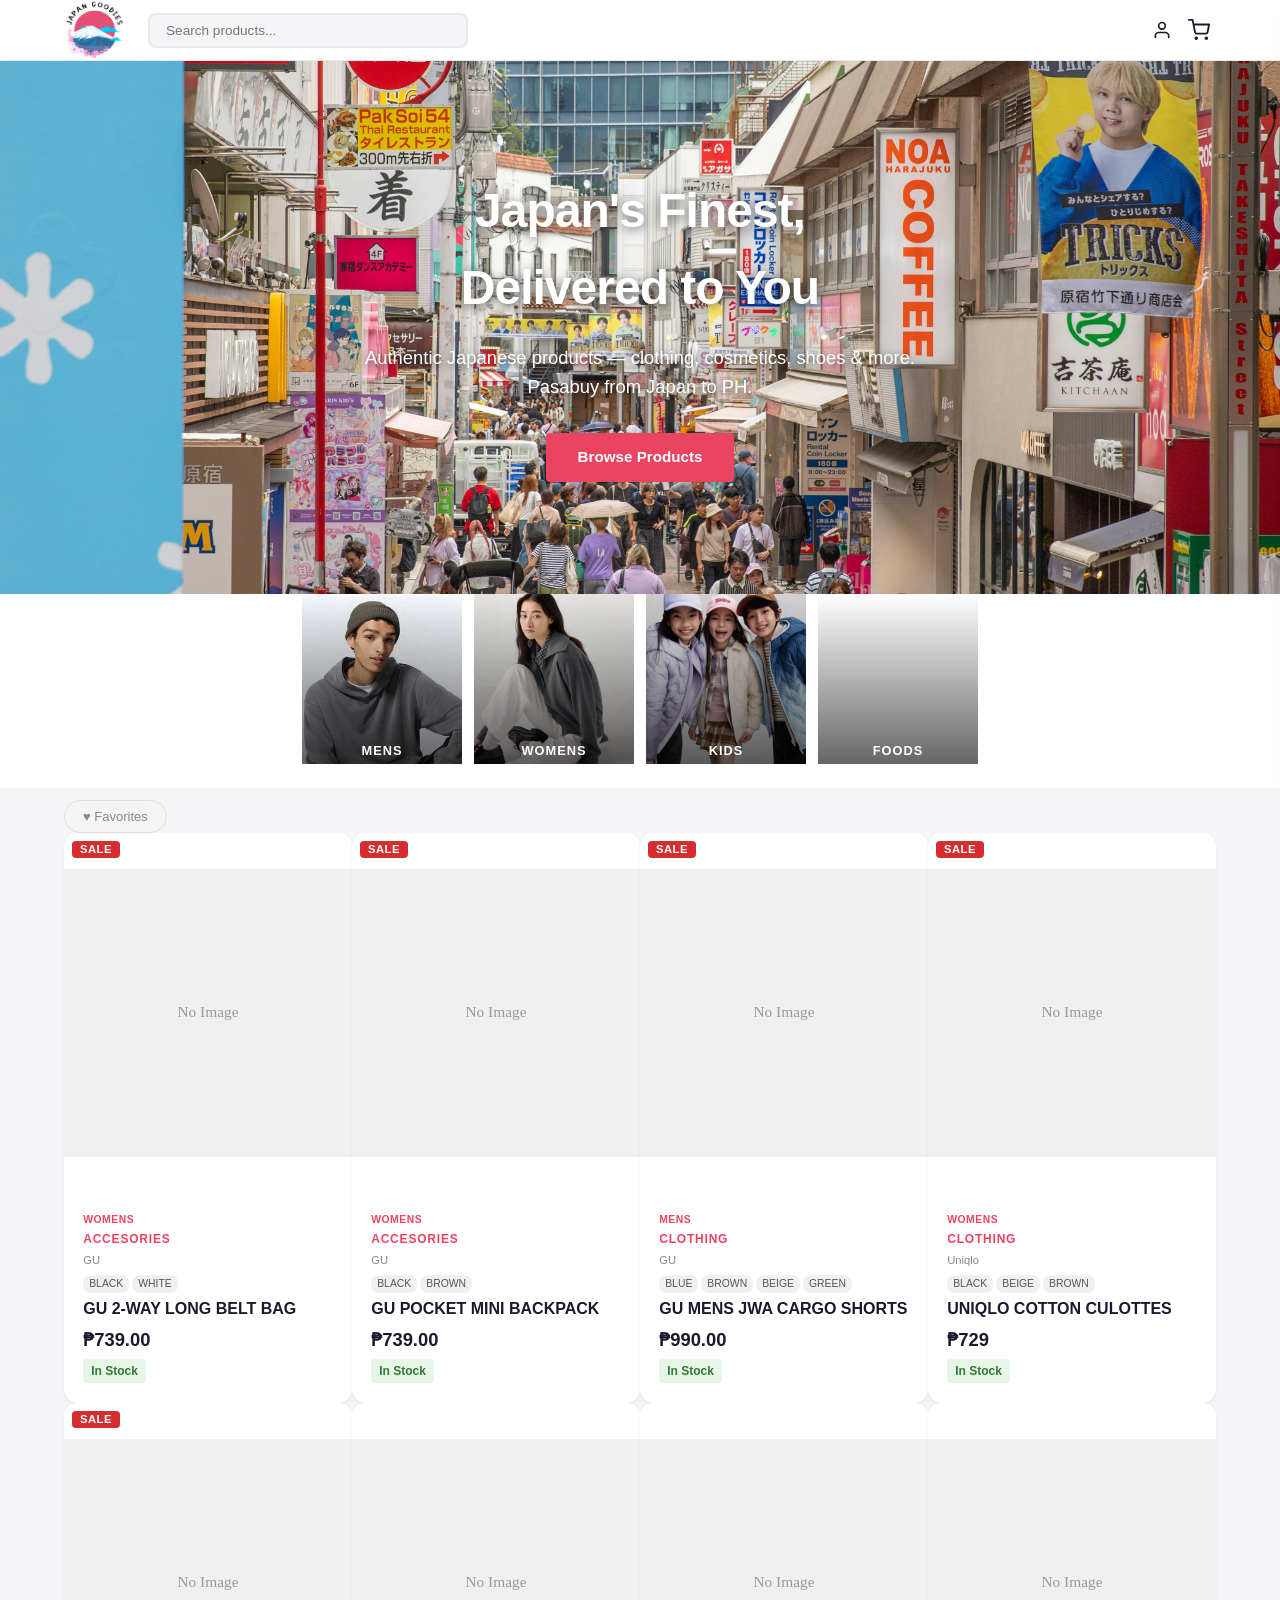
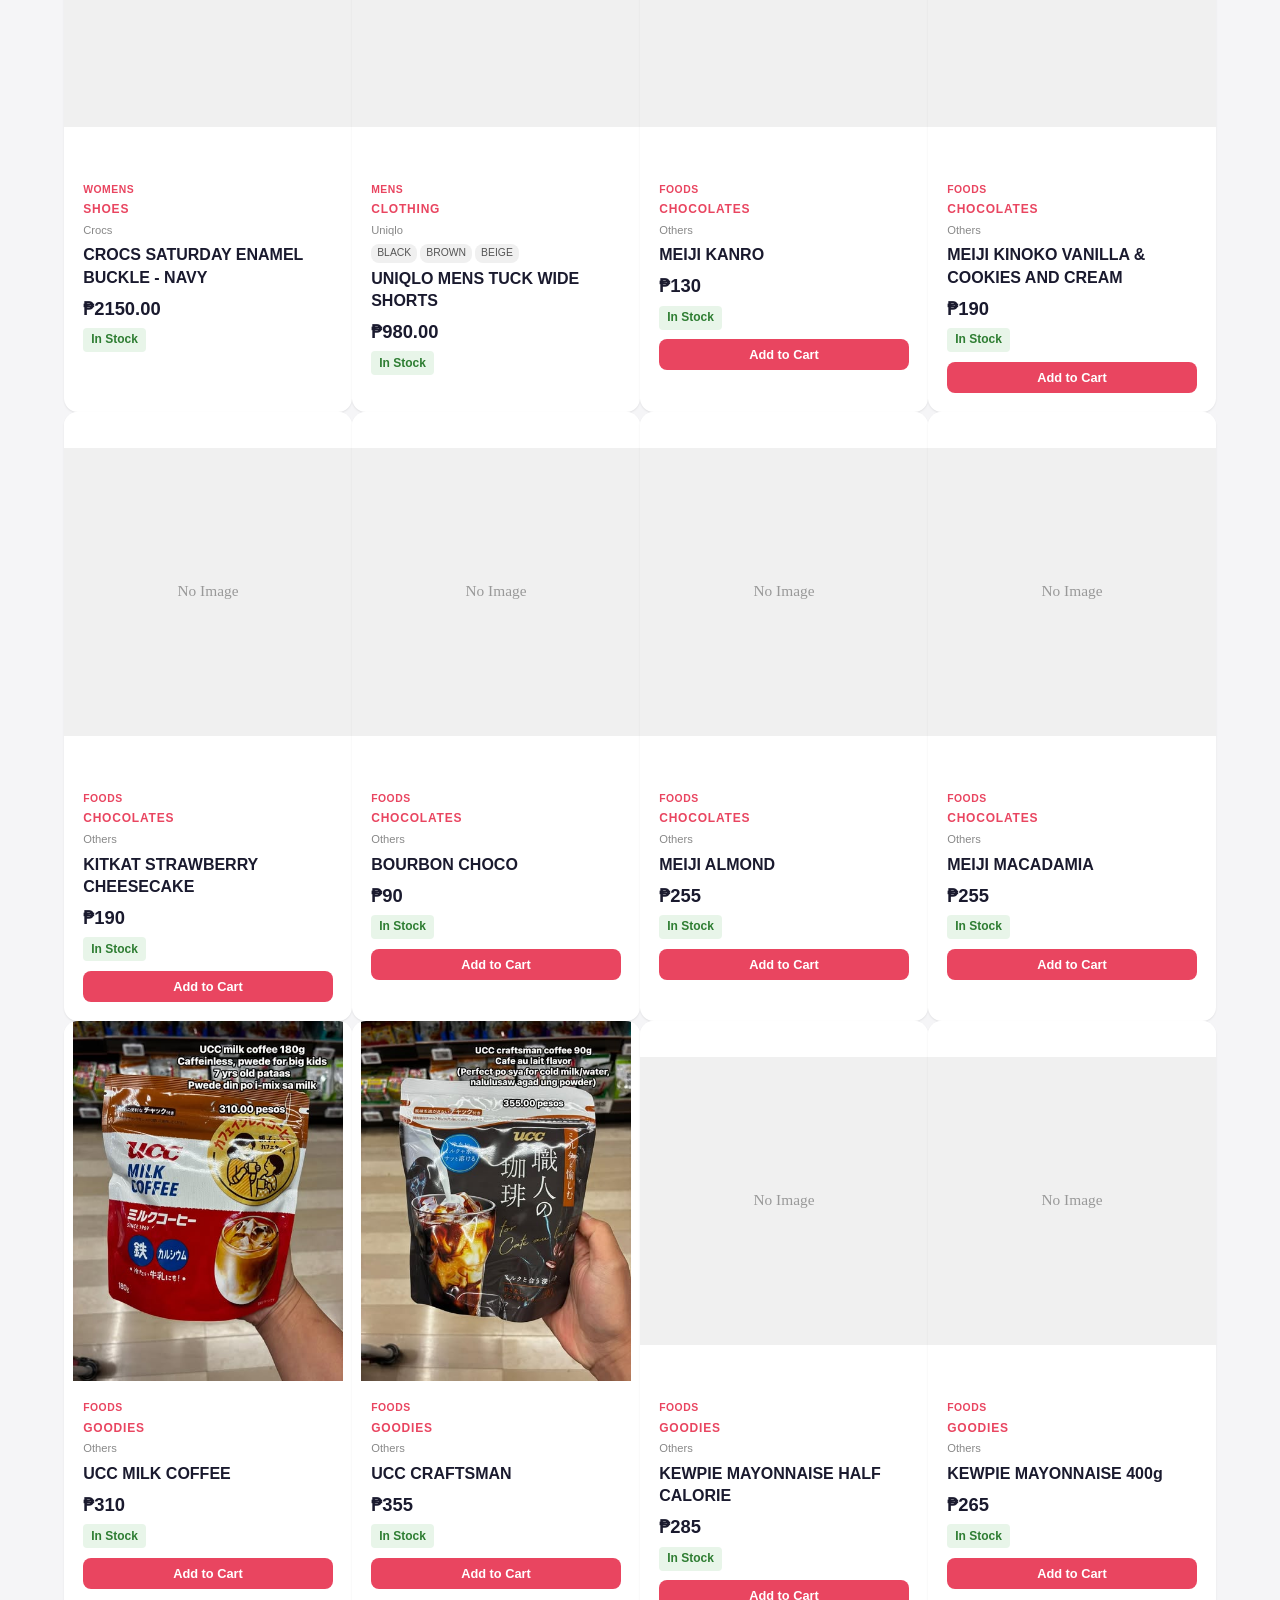
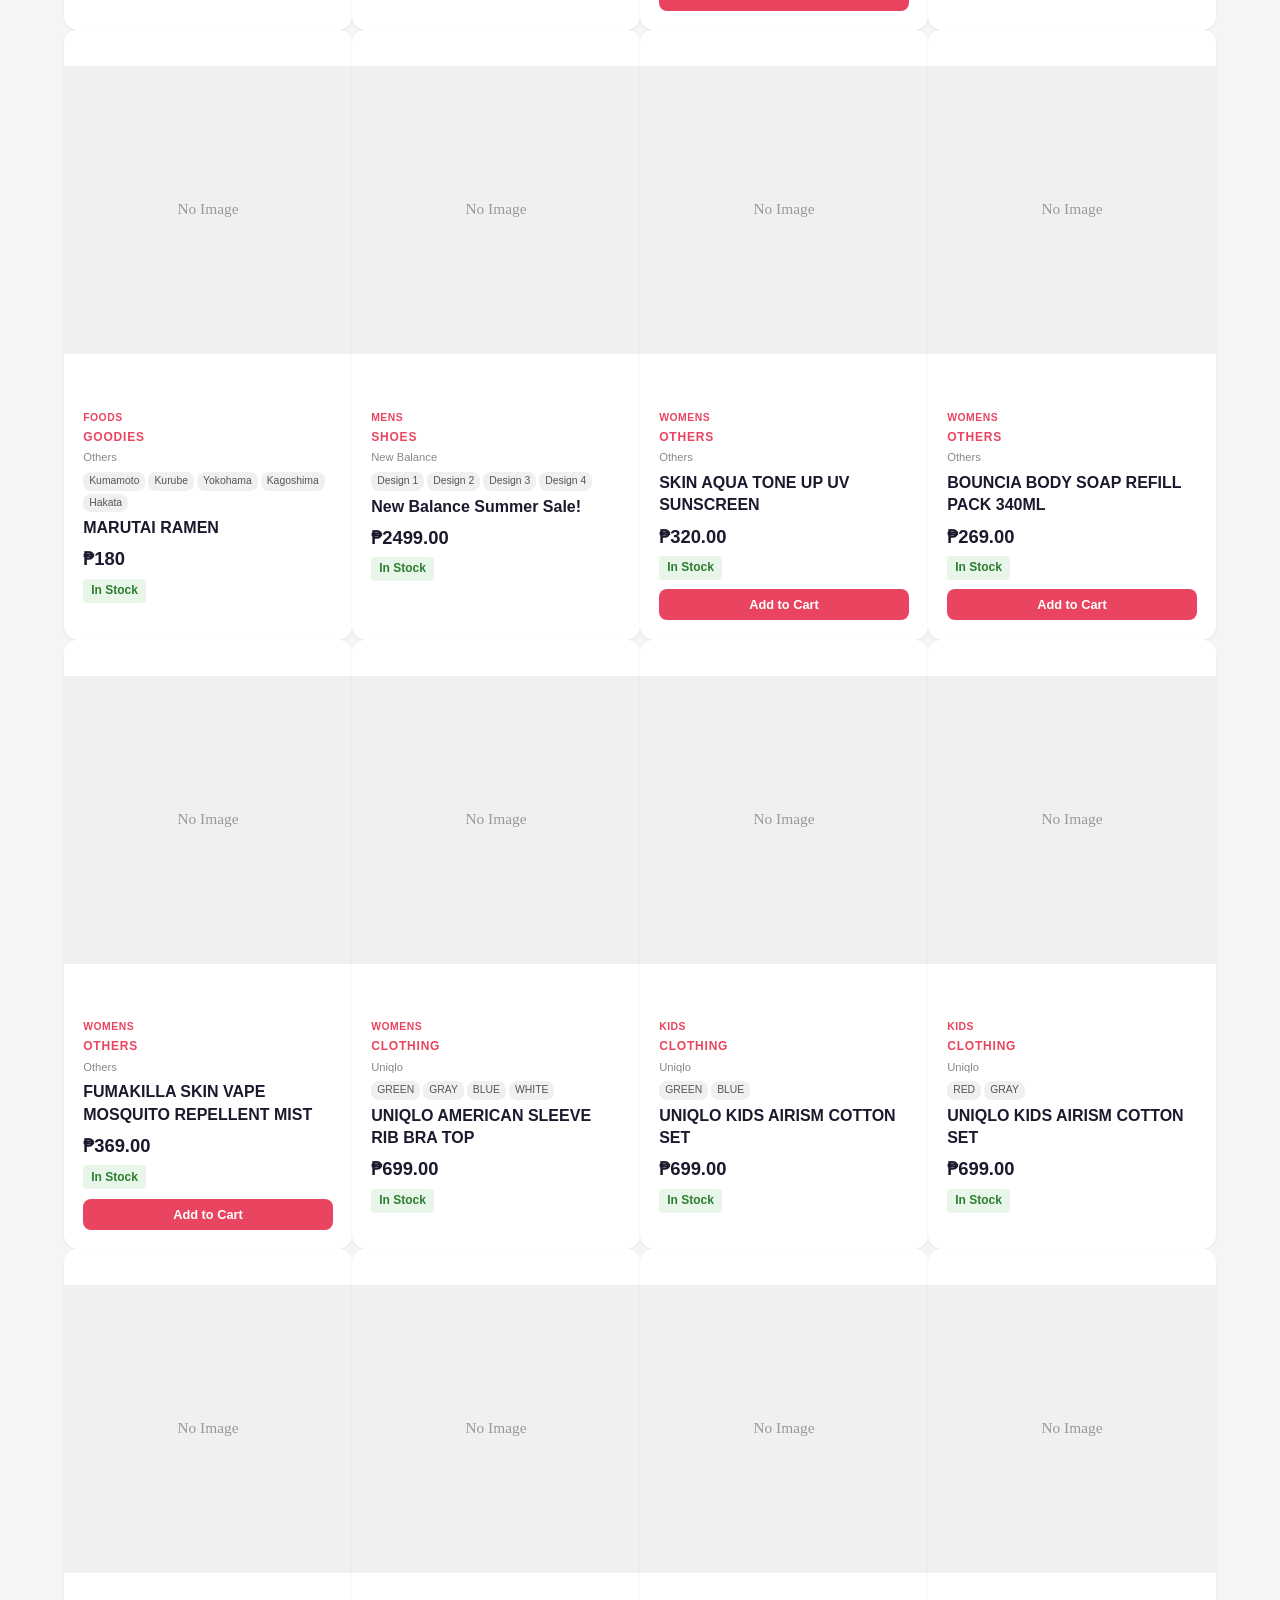
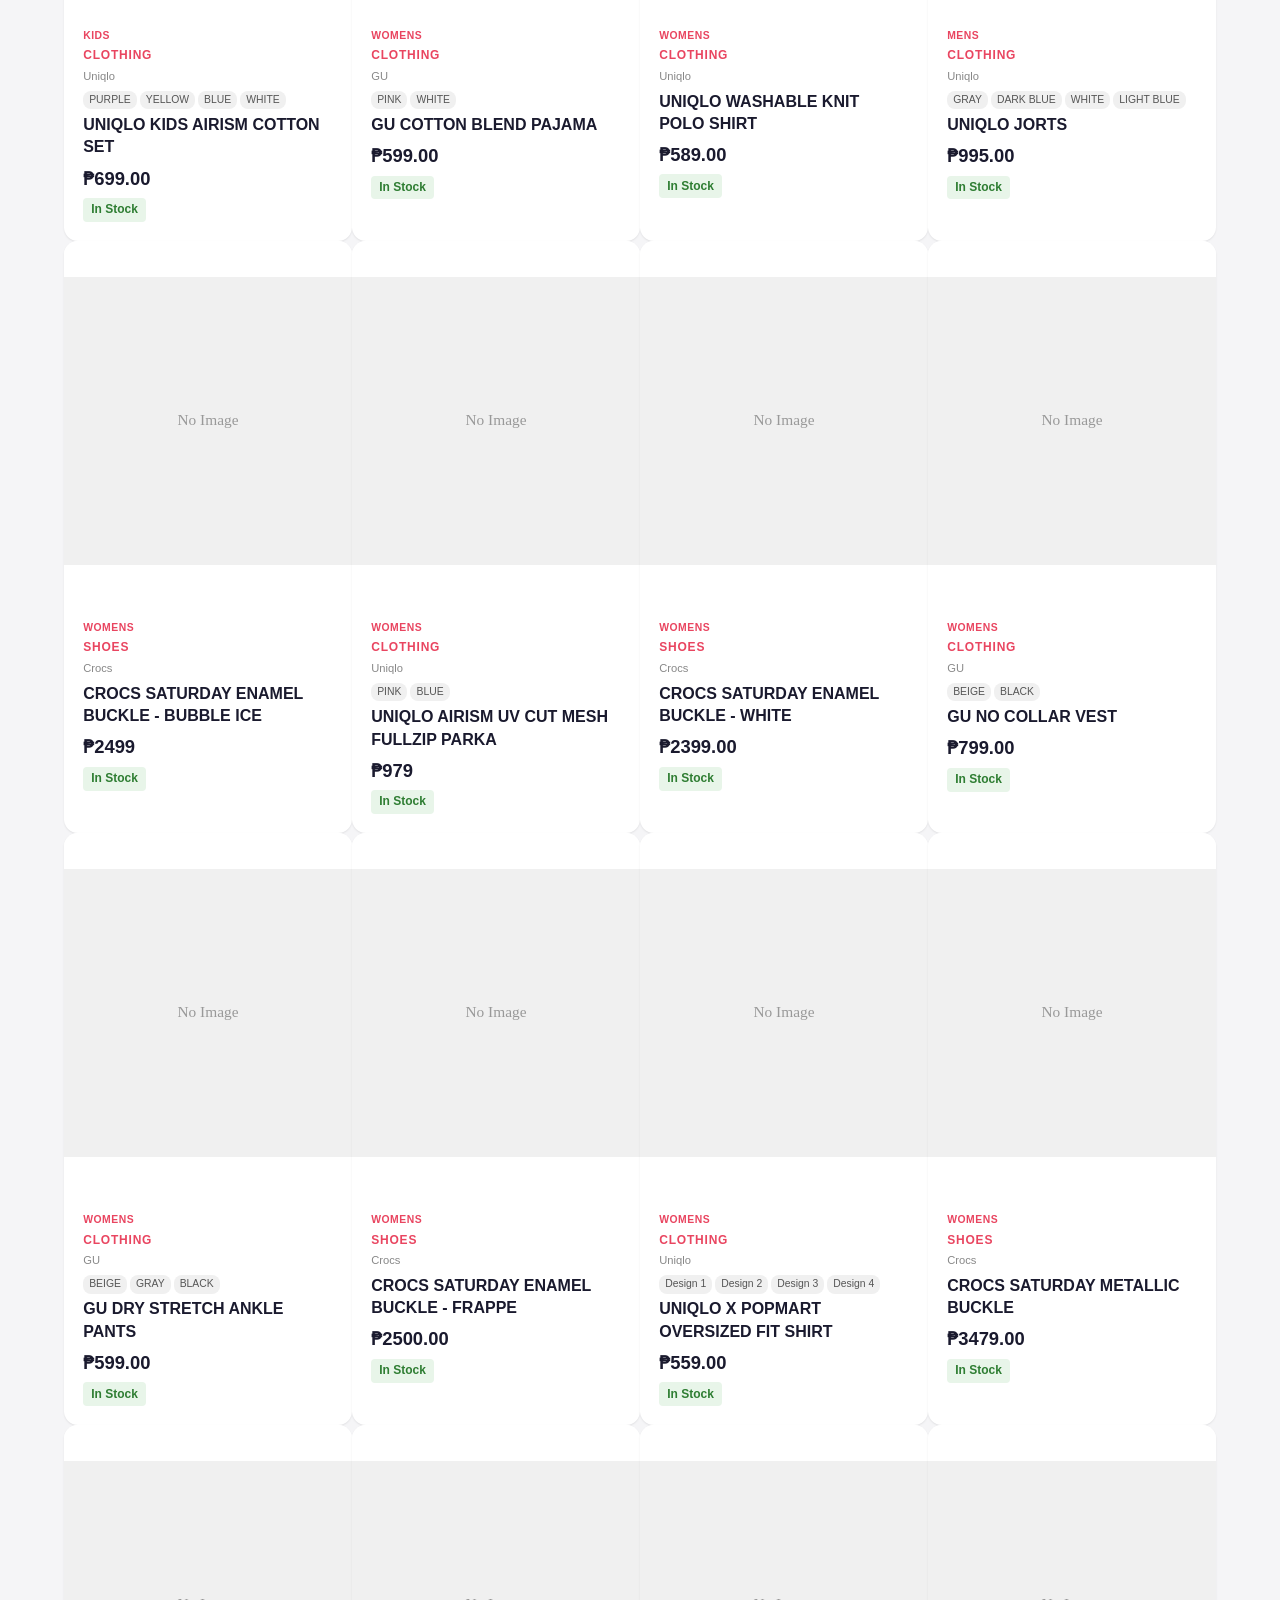
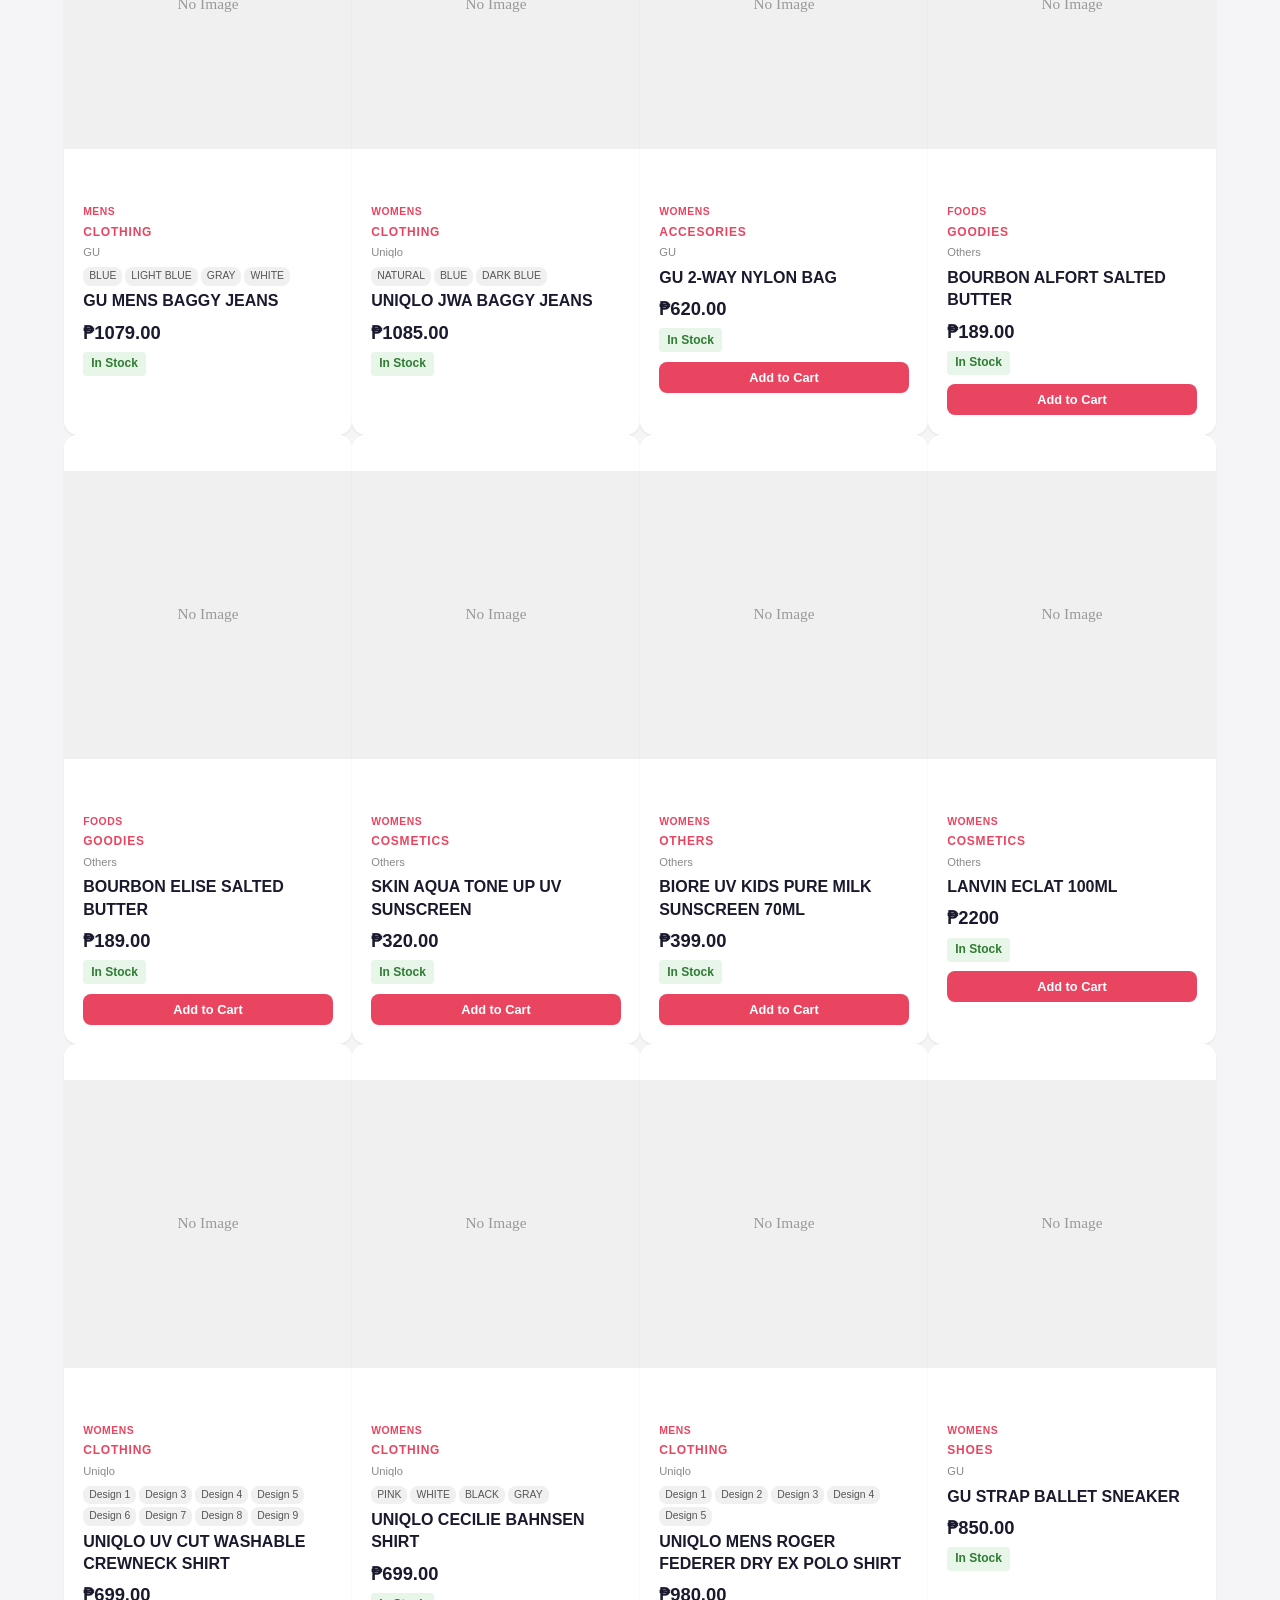
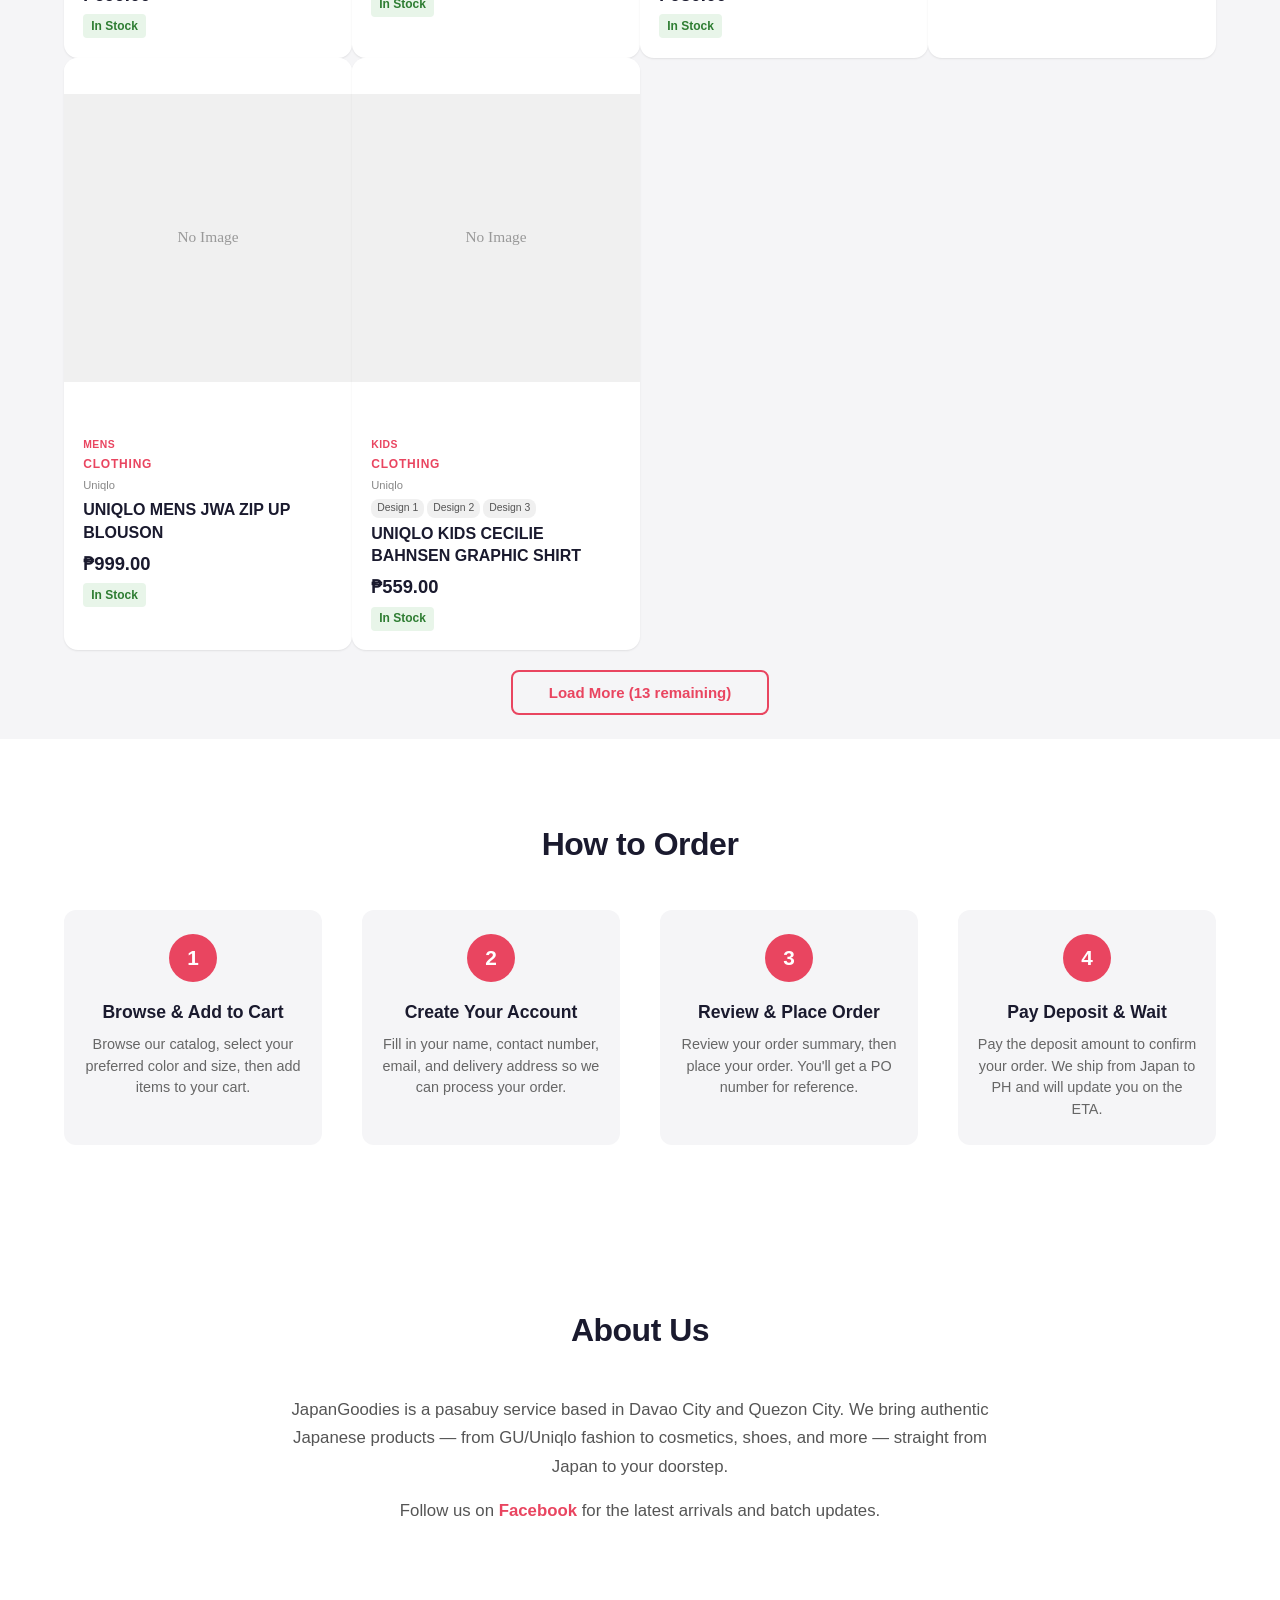
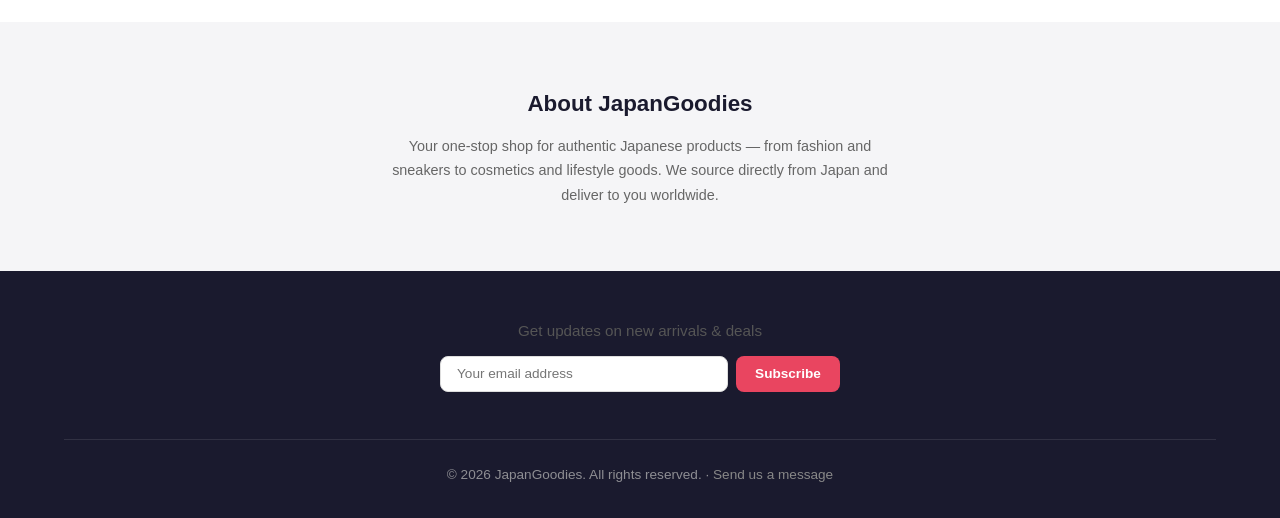
==== commit 1d1ec126: "add Insert Image button for description (resize 600px, insert <img> at cursor)" ====
--- a/yokoso-website/index.html
+++ b/yokoso-website/index.html
@@ -273,6 +273,7 @@
               <div class="form-group">
                 <label>Description</label>
                 <textarea id="formDesc" rows="3" required></textarea>
+                <button type="button" class="btn btn-secondary btn-sm" id="addDescImageBtn" style="margin-top:4px">Insert Image</button>
               </div>
               <div class="form-group">
                 <label class="checkbox-label">
@@ -718,7 +719,7 @@
   <script src="https://accounts.google.com/gsi/client" async defer></script>
 
   <script src="maintenance.js"></script>
-  <script src="js/app.js?v=20260711"></script>
+  <script src="js/app.js?v=20260714"></script>
 <script>
   // Force fresh data.json load on next fetch
   if ('caches' in window) {
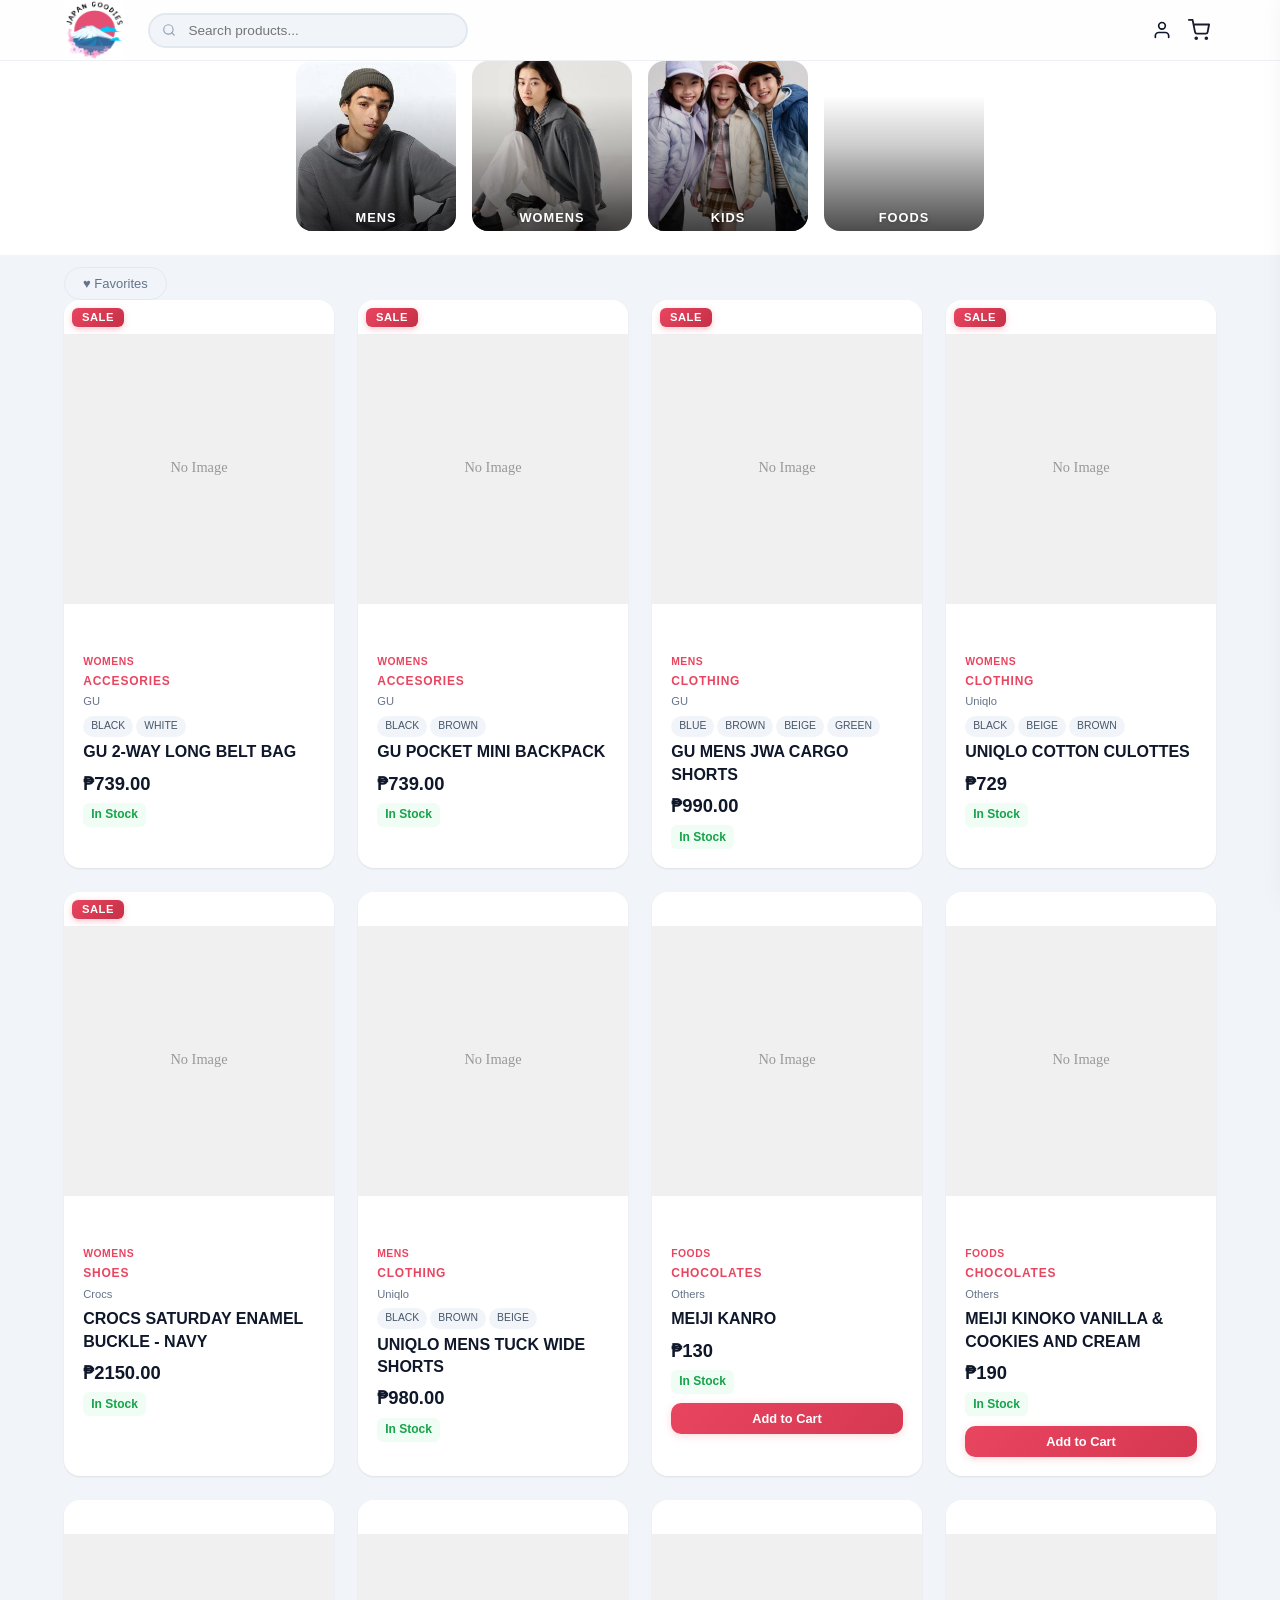
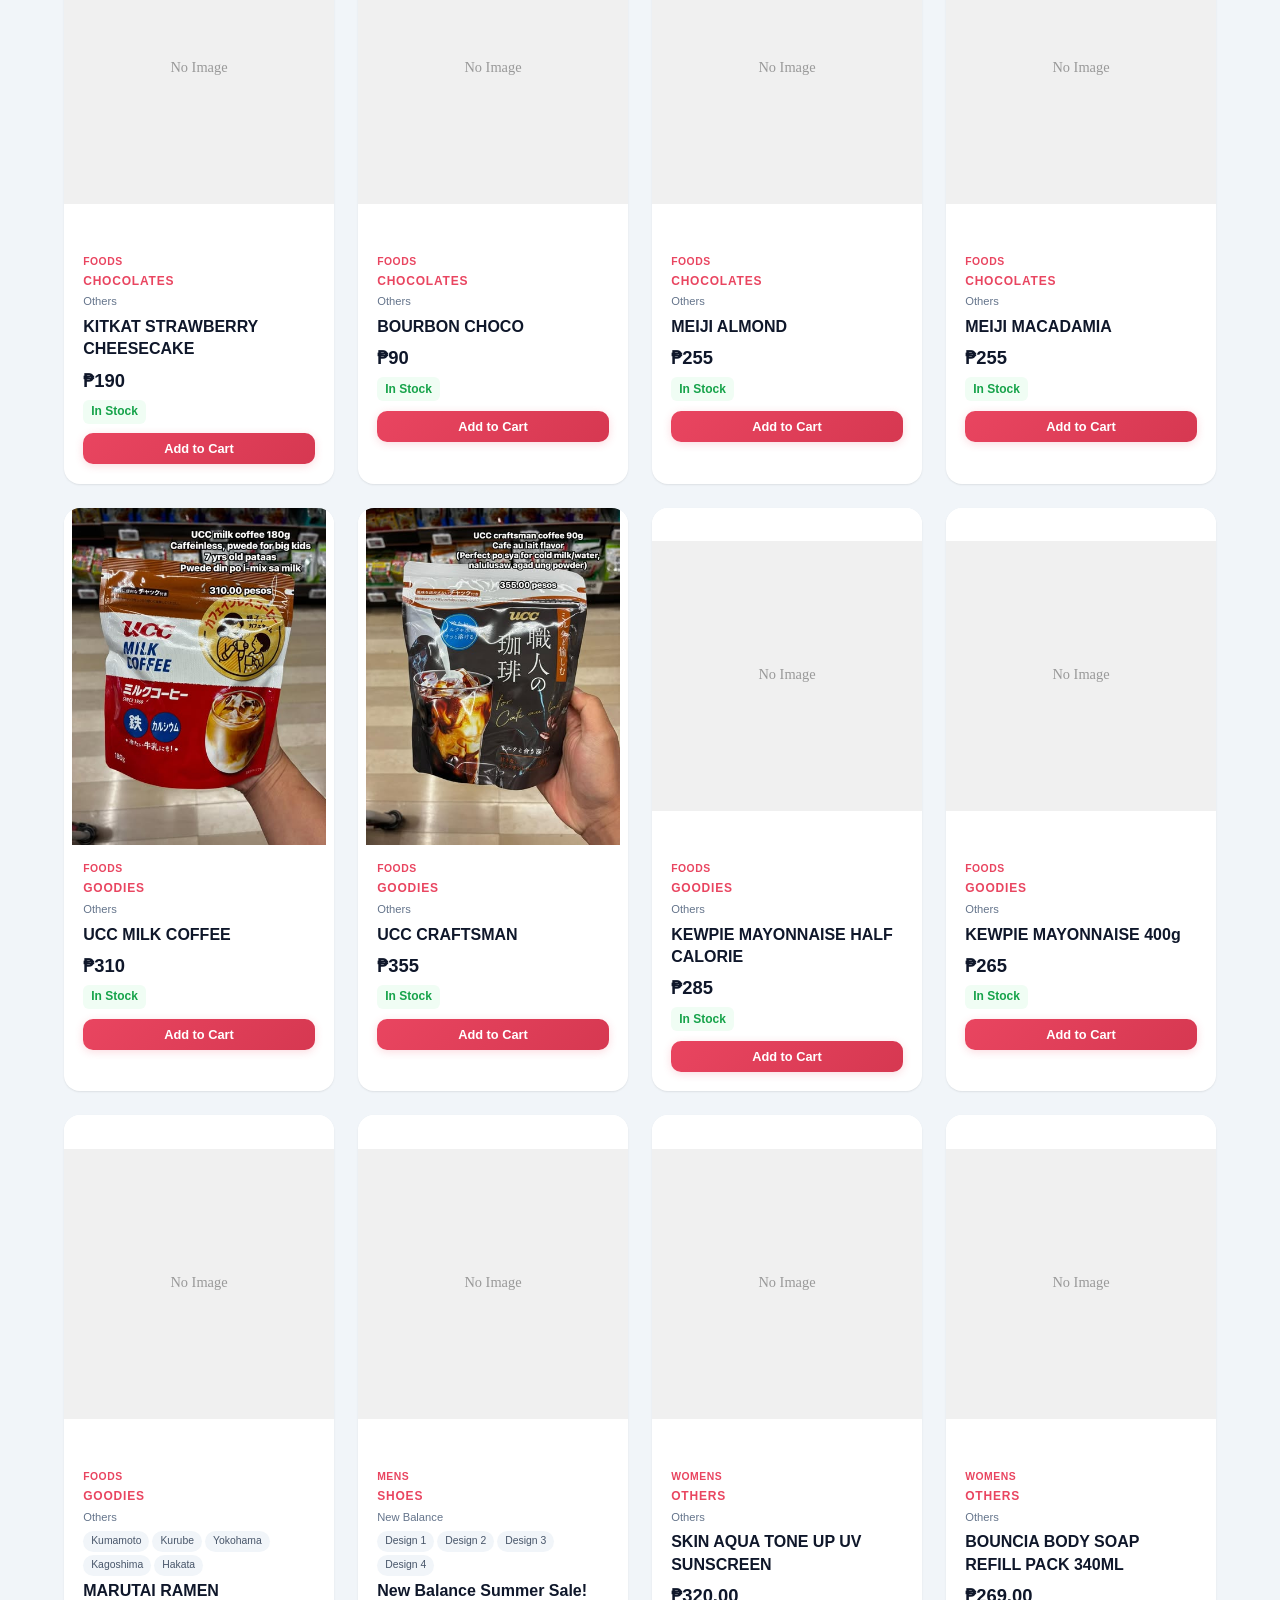
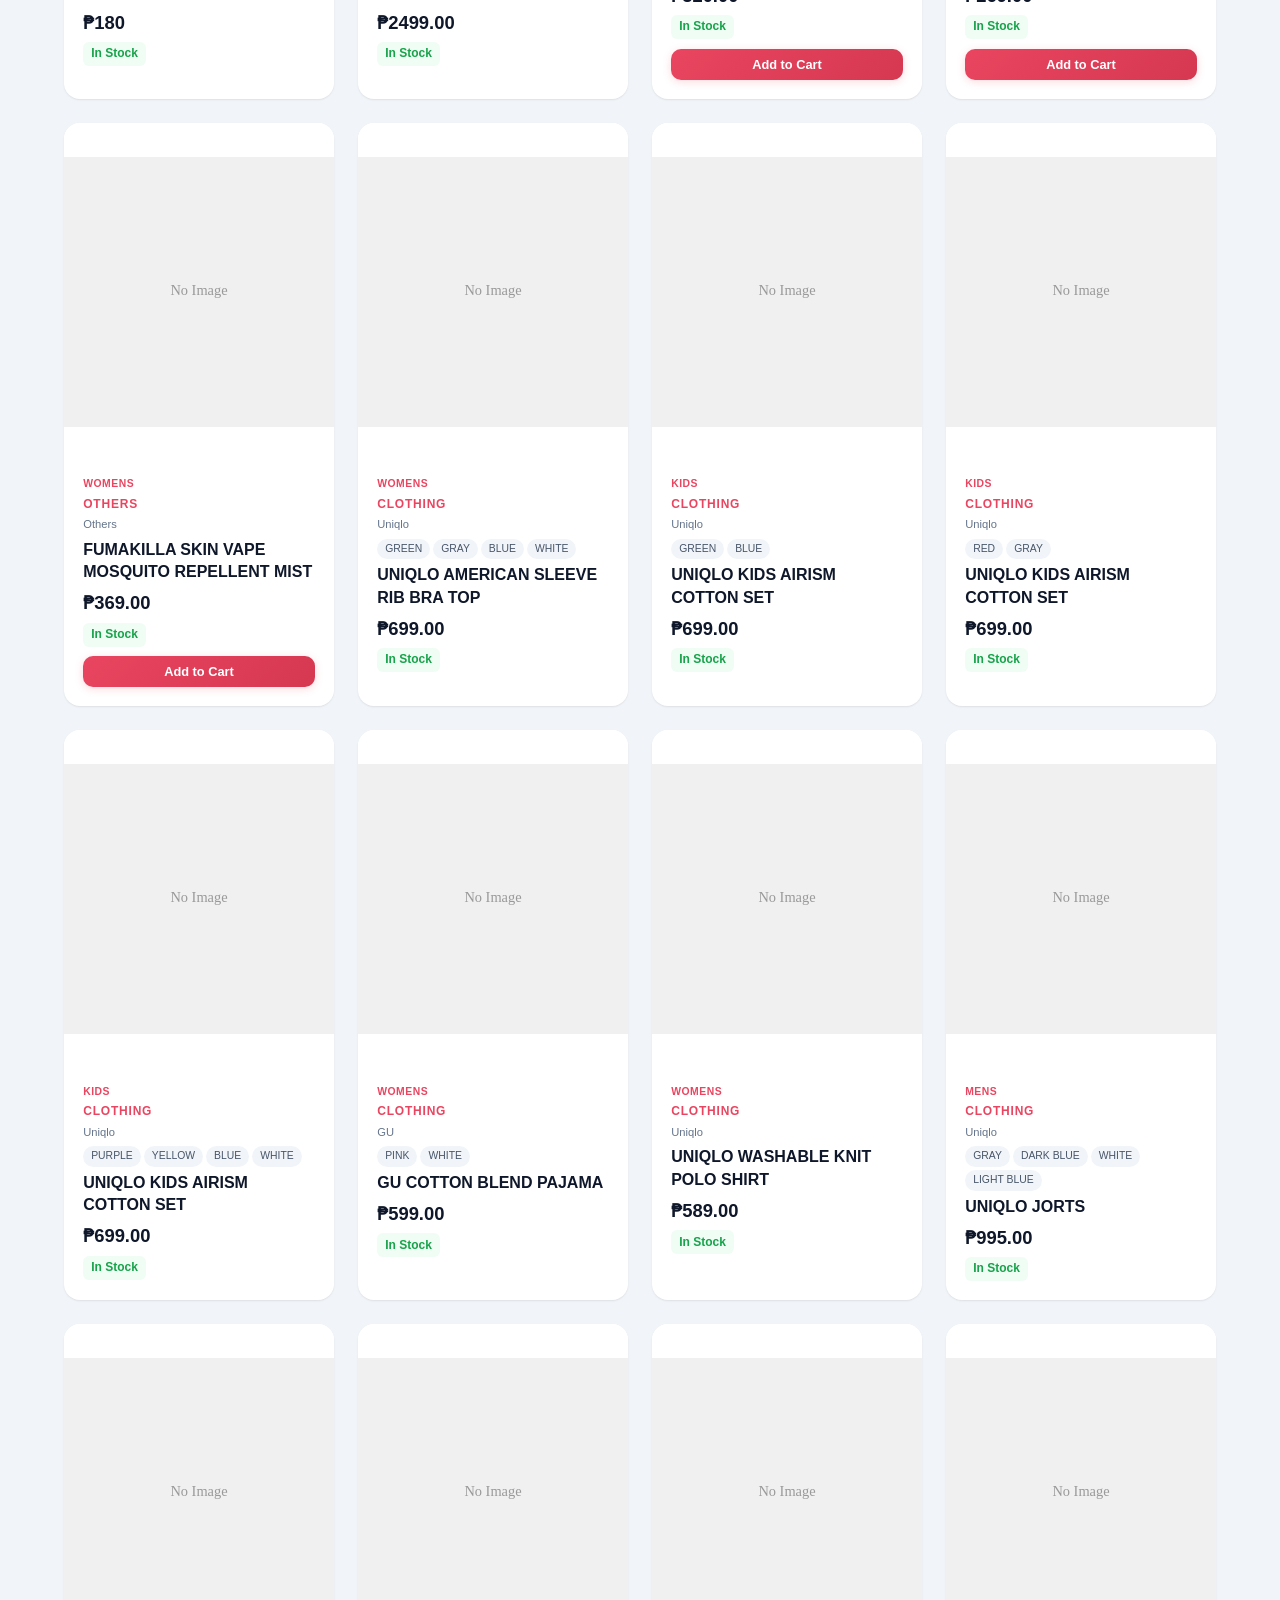
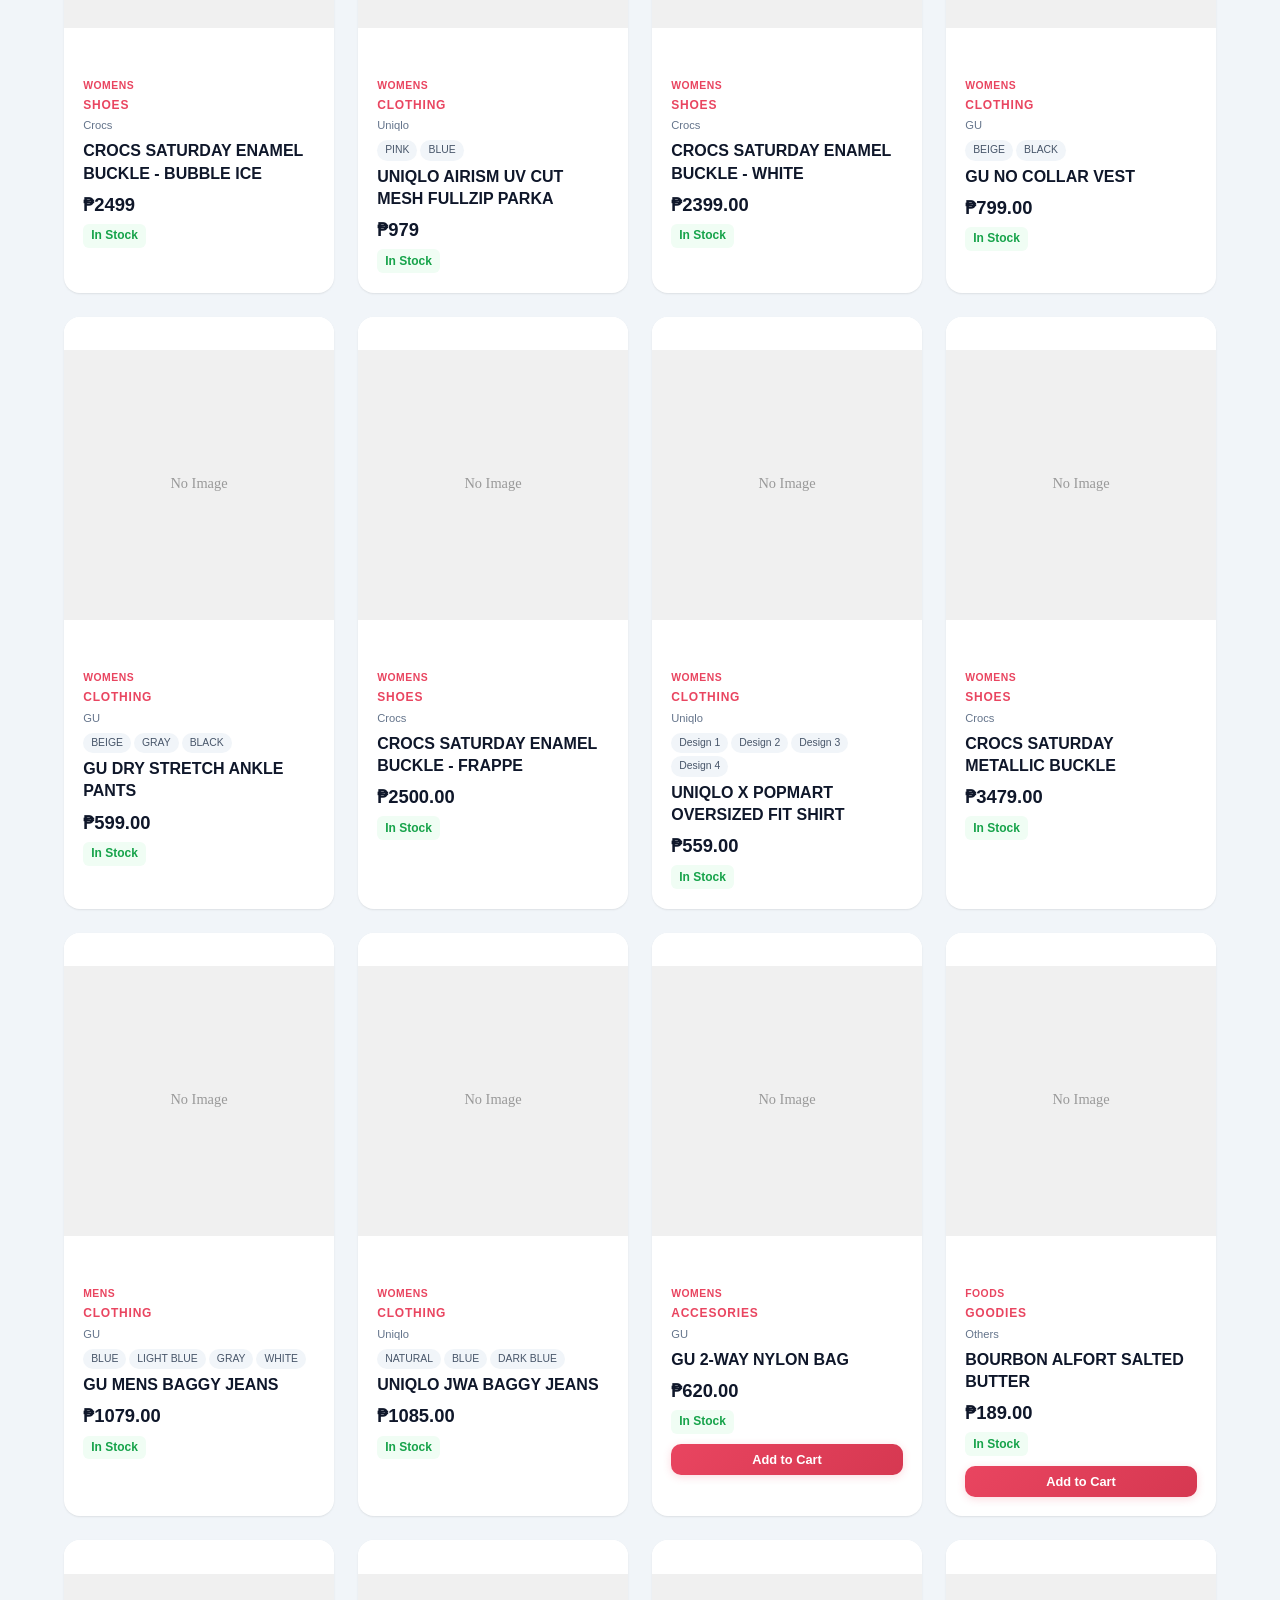
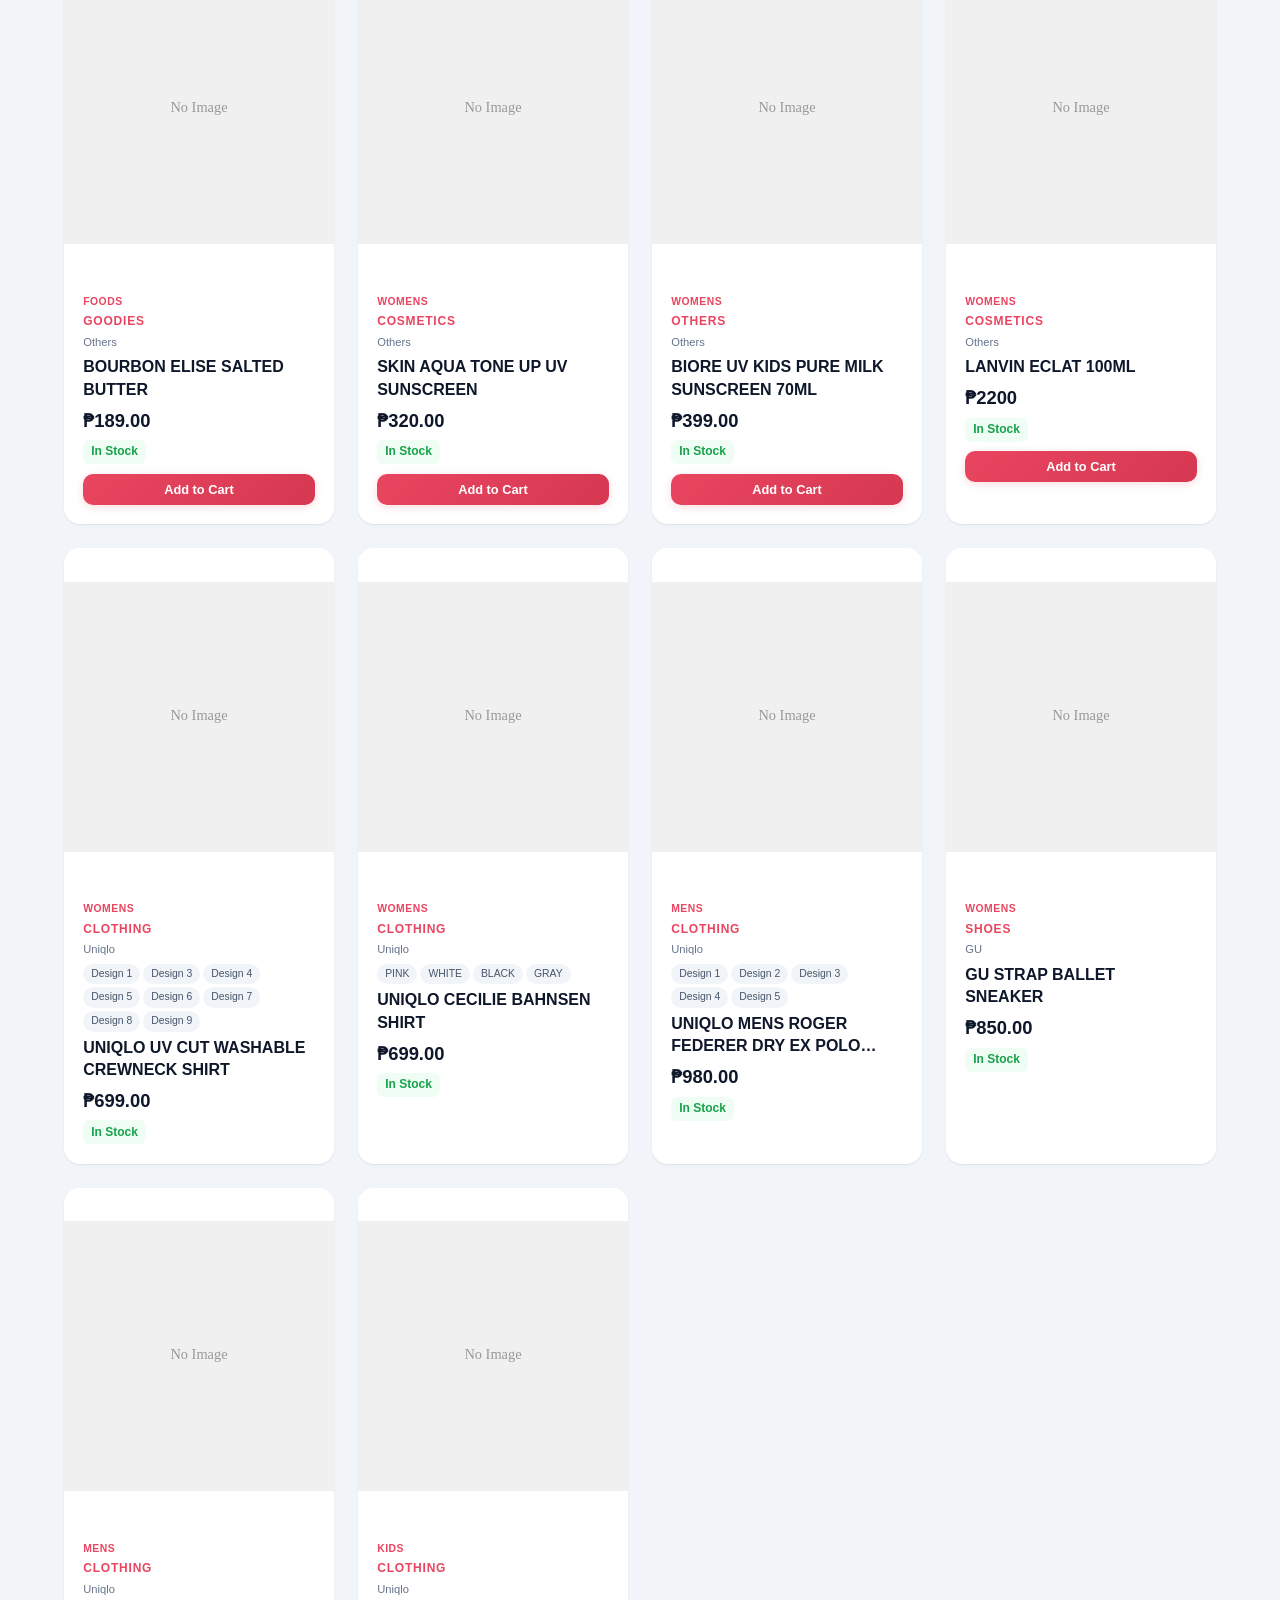
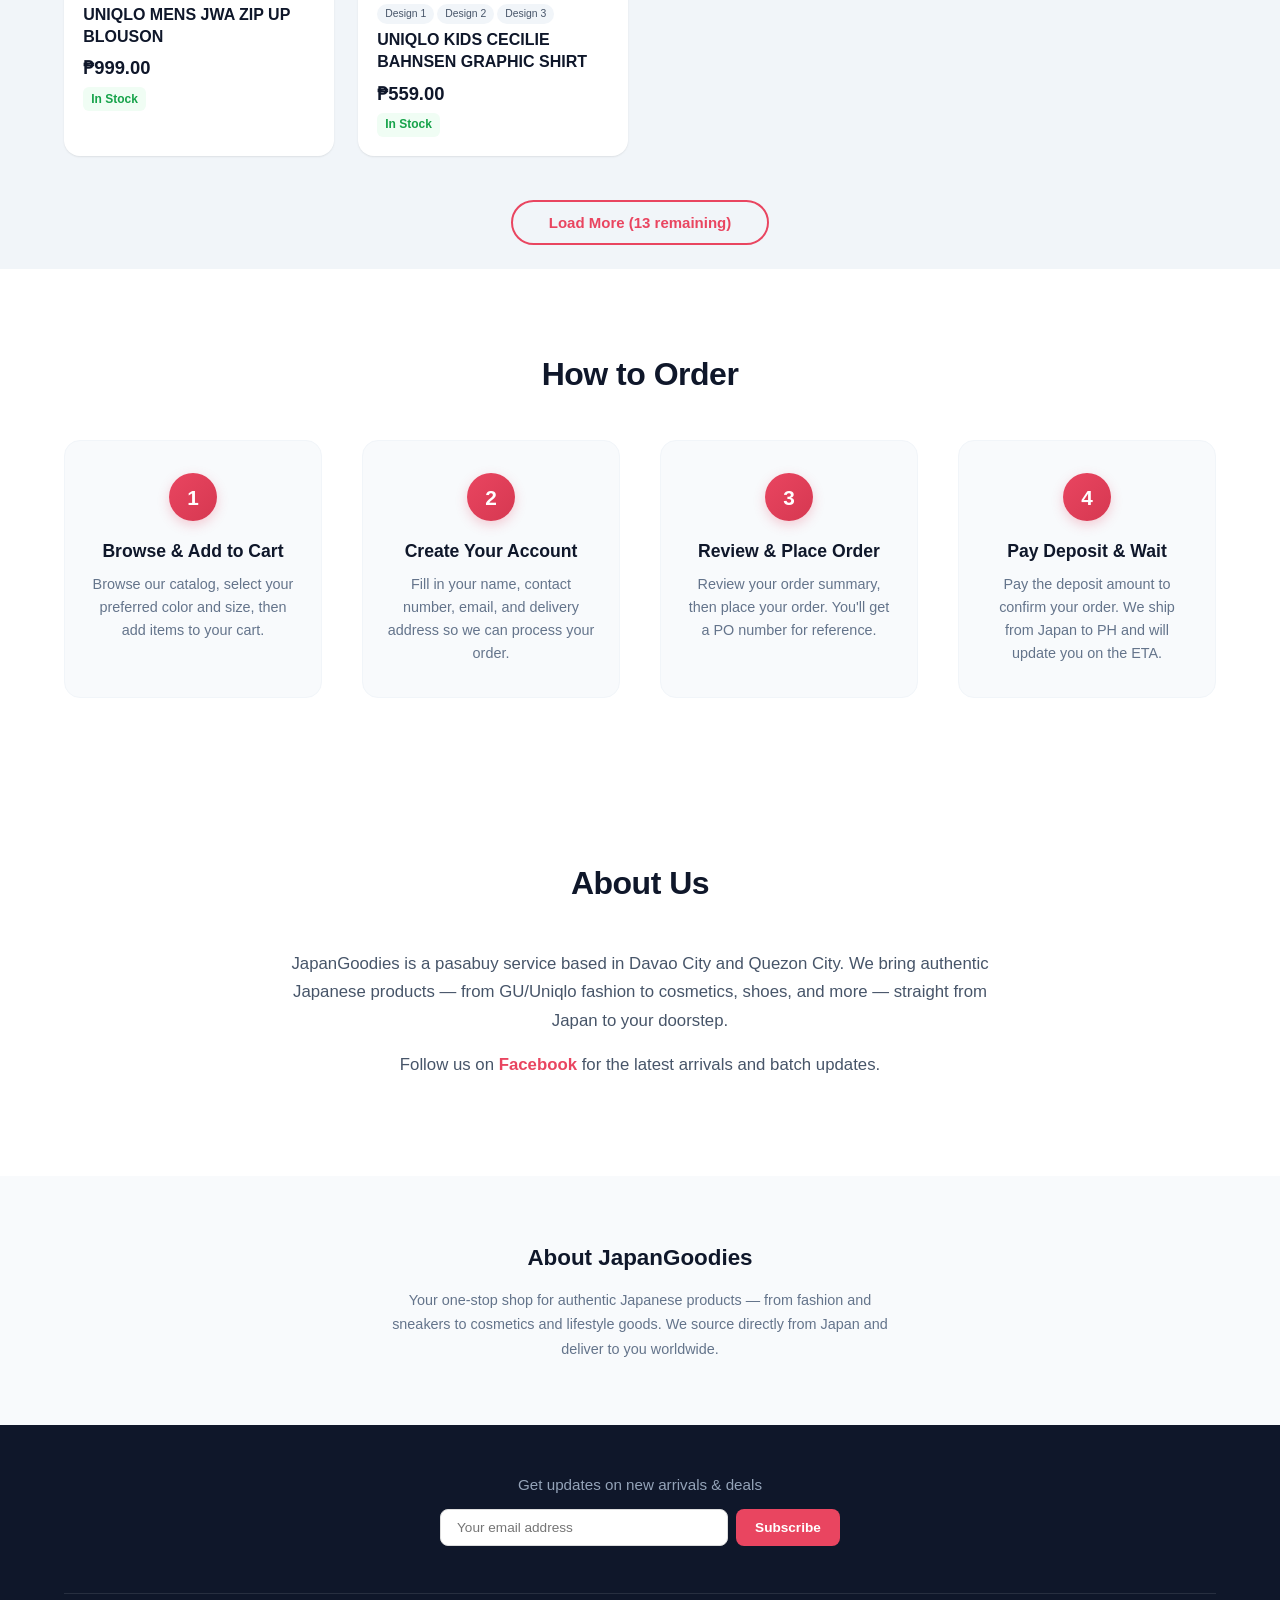
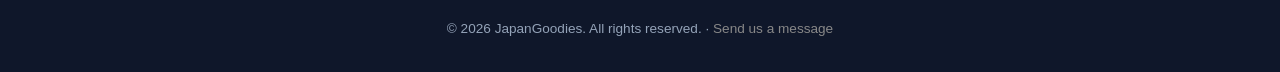
==== commit 138a1cbe: "feat: modern UI redesign + order tracking + product share + related products - Modern color palette," ====
--- a/yokoso-website/index.html
+++ b/yokoso-website/index.html
@@ -13,8 +13,8 @@
   <meta name="apple-mobile-web-app-capable" content="yes">
   <meta name="apple-mobile-web-app-status-bar-style" content="default">
   <meta name="apple-mobile-web-app-title" content="JapanGoodies">
-  <meta name="theme-color" content="#d32f2f">
-  <link rel="stylesheet" href="css/style.css?v=2">
+  <meta name="theme-color" content="#0f172a">
+  <link rel="stylesheet" href="css/style.css?v=3">
   <style>
     #tab-import .form-group input,
     #tab-import .form-group textarea,
@@ -62,21 +62,7 @@
     </div>
   </header>
 
-  <section class="hero" id="hero">
-    <div class="hero-bg-slides">
-      <div class="hero-slide active" style="background-image:url('images/carousel/1.jpg')"></div>
-      <div class="hero-slide" style="background-image:url('images/carousel/2.jpg')"></div>
-      <div class="hero-slide" style="background-image:url('images/carousel/3.jpg')"></div>
-      <div class="hero-slide" style="background-image:url('images/carousel/4.jpg')"></div>
-      <div class="hero-slide" style="background-image:url('images/carousel/5.jpg')"></div>
-    </div>
-    <div class="hero-overlay"></div>
-    <div class="container hero-content">
-      <h2>Japan's Finest, <br>Delivered to You</h2>
-      <p>Authentic Japanese products — clothing, cosmetics, shoes & more. Pasabuy from Japan to PH.</p>
-      <a href="#productGrid" class="btn btn-primary">Browse Products</a>
-    </div>
-  </section>
+
 
   <section class="search-filter" id="products">
     <div class="container">
@@ -742,7 +728,7 @@
   </div>
   <div id="cartOverlay" class="cart-overlay" onclick="toggleCart()"></div>
 
-  <div class="account-modal-overlay" id="accountModal" style="display:none" onclick="if(event.target===this)closeAccountModal()">
+      <div class="account-modal-overlay" id="accountModal" style="display:none" onclick="if(event.target===this)closeAccountModal()">
     <div class="account-modal">
       <button class="account-modal-close" onclick="closeAccountModal()">&times;</button>
       <div id="accountLoggedOut">
@@ -753,11 +739,17 @@
         <div id="accountLoginForm">
           <div class="account-form-group">
             <label>Contact Number</label>
-            <input type="tel" id="loginContact" placeholder="09123456789" autofocus>
+            <div class="account-input-wrap">
+              <svg class="account-input-icon" viewBox="0 0 24 24" fill="none" stroke="currentColor" stroke-width="2" stroke-linecap="round" stroke-linejoin="round"><path d="M22 16.92v3a2 2 0 0 1-2.18 2 19.79 19.79 0 0 1-8.63-3.07 19.5 19.5 0 0 1-6-6 19.79 19.79 0 0 1-3.07-8.67A2 2 0 0 1 4.11 2h3a2 2 0 0 1 2 1.72 12.84 12.84 0 0 0 .7 2.81 2 2 0 0 1-.45 2.11L8.09 9.91a16 16 0 0 0 6 6l1.27-1.27a2 2 0 0 1 2.11-.45 12.84 12.84 0 0 0 2.81.7A2 2 0 0 1 22 16.92z"/></svg>
+              <input type="tel" id="loginContact" placeholder="09123456789" autofocus>
+            </div>
           </div>
           <div class="account-form-group">
             <label>Password</label>
-            <input type="password" id="loginPassword" placeholder="Enter password">
+            <div class="account-input-wrap">
+              <svg class="account-input-icon" viewBox="0 0 24 24" fill="none" stroke="currentColor" stroke-width="2" stroke-linecap="round" stroke-linejoin="round"><rect x="3" y="11" width="18" height="11" rx="2" ry="2"/><path d="M7 11V7a5 5 0 0 1 10 0v4"/></svg>
+              <input type="password" id="loginPassword" placeholder="Enter password">
+            </div>
           </div>
           <button class="account-btn-primary" onclick="handleLogin()">Login</button>
           <div id="accountLoginError" class="account-error"></div>
@@ -767,23 +759,38 @@
         <div id="accountRegisterForm" style="display:none">
           <div class="account-form-group">
             <label>Full Name</label>
-            <input type="text" id="registerName" placeholder="Juan Dela Cruz">
+            <div class="account-input-wrap">
+              <svg class="account-input-icon" viewBox="0 0 24 24" fill="none" stroke="currentColor" stroke-width="2" stroke-linecap="round" stroke-linejoin="round"><path d="M20 21v-2a4 4 0 0 0-4-4H8a4 4 0 0 0-4 4v2"/><circle cx="12" cy="7" r="4"/></svg>
+              <input type="text" id="registerName" placeholder="Juan Dela Cruz">
+            </div>
           </div>
           <div class="account-form-group">
             <label>Address</label>
-            <textarea id="registerAddress" placeholder="City, Province, Barangay..." rows="2"></textarea>
+            <div class="account-input-wrap">
+              <svg class="account-input-icon" style="top:1rem;transform:none" viewBox="0 0 24 24" fill="none" stroke="currentColor" stroke-width="2" stroke-linecap="round" stroke-linejoin="round"><path d="M21 10c0 7-9 13-9 13s-9-6-9-13a9 9 0 0 1 18 0z"/><circle cx="12" cy="10" r="3"/></svg>
+              <textarea id="registerAddress" placeholder="City, Province, Barangay..." rows="2"></textarea>
+            </div>
           </div>
           <div class="account-form-group">
             <label>Contact Number</label>
-            <input type="tel" id="registerContact" placeholder="09123456789">
+            <div class="account-input-wrap">
+              <svg class="account-input-icon" viewBox="0 0 24 24" fill="none" stroke="currentColor" stroke-width="2" stroke-linecap="round" stroke-linejoin="round"><path d="M22 16.92v3a2 2 0 0 1-2.18 2 19.79 19.79 0 0 1-8.63-3.07 19.5 19.5 0 0 1-6-6 19.79 19.79 0 0 1-3.07-8.67A2 2 0 0 1 4.11 2h3a2 2 0 0 1 2 1.72 12.84 12.84 0 0 0 .7 2.81 2 2 0 0 1-.45 2.11L8.09 9.91a16 16 0 0 0 6 6l1.27-1.27a2 2 0 0 1 2.11-.45 12.84 12.84 0 0 0 2.81.7A2 2 0 0 1 22 16.92z"/></svg>
+              <input type="tel" id="registerContact" placeholder="09123456789">
+            </div>
           </div>
           <div class="account-form-group">
             <label>Email Address</label>
-            <input type="email" id="registerEmail" placeholder="customer@email.com">
+            <div class="account-input-wrap">
+              <svg class="account-input-icon" viewBox="0 0 24 24" fill="none" stroke="currentColor" stroke-width="2" stroke-linecap="round" stroke-linejoin="round"><path d="M4 4h16c1.1 0 2 .9 2 2v12c0 1.1-.9 2-2 2H4c-1.1 0-2-.9-2-2V6c0-1.1.9-2 2-2z"/><polyline points="22,6 12,13 2,6"/></svg>
+              <input type="email" id="registerEmail" placeholder="customer@email.com">
+            </div>
           </div>
           <div class="account-form-group">
             <label>Password</label>
-            <input type="password" id="registerPassword" placeholder="Choose a password">
+            <div class="account-input-wrap">
+              <svg class="account-input-icon" viewBox="0 0 24 24" fill="none" stroke="currentColor" stroke-width="2" stroke-linecap="round" stroke-linejoin="round"><rect x="3" y="11" width="18" height="11" rx="2" ry="2"/><path d="M7 11V7a5 5 0 0 1 10 0v4"/></svg>
+              <input type="password" id="registerPassword" placeholder="Choose a password">
+            </div>
           </div>
           <button class="account-btn-primary" onclick="handleCreateAccount()">Create Account</button>
           <div id="accountRegisterError" class="account-error"></div>
@@ -792,7 +799,7 @@
       <div id="accountLoggedIn" style="display:none">
         <div class="account-profile">
           <div class="account-avatar">
-            <svg width="40" height="40" viewBox="0 0 24 24" fill="#e94560" stroke="none"><path d="M12 12c2.21 0 4-1.79 4-4s-1.79-4-4-4-4 1.79-4 4 1.79 4 4 4zm0 2c-2.67 0-8 1.34-8 4v2h16v-2c0-2.66-5.33-4-8-4z"/></svg>
+            <svg width="36" height="36" viewBox="0 0 24 24" fill="#fff" stroke="none"><path d="M12 12c2.21 0 4-1.79 4-4s-1.79-4-4-4-4 1.79-4 4 1.79 4 4 4zm0 2c-2.67 0-8 1.34-8 4v2h16v-2c0-2.66-5.33-4-8-4z"/></svg>
           </div>
           <div class="account-detail" id="accountDetailName"></div>
           <div class="account-detail account-detail-label" id="accountDetailContact"></div>
--- a/yokoso-website/css/style.css
+++ b/yokoso-website/css/style.css
@@ -7,10 +7,17 @@
 
 body {
   font-family: -apple-system, BlinkMacSystemFont, 'Segoe UI', Roboto, Oxygen, sans-serif;
-  color: #1a1a2e;
-  background: #f5f5f7;
+  color: #0f172a;
+  background: #f1f5f9;
   line-height: 1.6;
   -webkit-font-smoothing: antialiased;
+  scroll-behavior: smooth;
+  animation: bodyFadeIn 0.4s ease both;
+}
+
+@keyframes bodyFadeIn {
+  from { opacity: 0; }
+  to { opacity: 1; }
 }
 
 .container {
@@ -28,8 +35,10 @@
 
 /* Header */
 .header {
-  background: #fff;
-  border-bottom: 1px solid #e8e8ed;
+  background: rgba(255,255,255,0.88);
+  backdrop-filter: blur(12px);
+  -webkit-backdrop-filter: blur(12px);
+  border-bottom: 1px solid rgba(226,232,240,0.6);
   position: sticky;
   top: 0;
   z-index: 100;
@@ -62,28 +71,48 @@
 }
 
 .nav-link {
-  color: #555;
+  color: #475569;
   text-decoration: none;
   font-size: 0.9rem;
   font-weight: 500;
   transition: color 0.2s;
+  position: relative;
 }
 
 .nav-link:hover {
   color: #e94560;
 }
 
+.nav-link::after {
+  content: '';
+  position: absolute;
+  bottom: -2px;
+  left: 0;
+  width: 0;
+  height: 2px;
+  background: #e94560;
+  transition: width 0.3s ease;
+  border-radius: 2px;
+}
+
+.nav-link:hover::after {
+  width: 100%;
+}
+
 .contact-btn {
   background: #e94560;
   color: #fff;
   padding: 0.5rem 1.2rem;
-  border-radius: 4px;
+  border-radius: 8px;
   font-weight: 600;
+  box-shadow: 0 2px 8px rgba(233,69,96,0.2);
 }
 
 .contact-btn:hover {
   background: #d63851;
   color: #fff;
+  box-shadow: 0 4px 14px rgba(233,69,96,0.35);
+  transform: translateY(-1px);
 }
 
 /* Header search */
@@ -95,18 +124,19 @@
 
 .header-search-input {
   width: 100%;
-  padding: 0.5rem 1rem;
-  border: 2px solid #e8e8ed;
-  border-radius: 8px;
+  padding: 0.5rem 1rem 0.5rem 2.4rem;
+  border: 2px solid #e2e8f0;
+  border-radius: 9999px;
   font-size: 0.85rem;
   outline: none;
-  background: #f5f5f7;
-  transition: all 0.2s;
+  background: #f1f5f9 url("data:image/svg+xml,%3Csvg xmlns='http://www.w3.org/2000/svg' width='14' height='14' viewBox='0 0 24 24' fill='none' stroke='%2394a3b8' stroke-width='2' stroke-linecap='round' stroke-linejoin='round'%3E%3Ccircle cx='11' cy='11' r='8'/%3E%3Cpath d='M21 21l-4.35-4.35'/%3E%3C/svg%3E") 12px center no-repeat;
+  transition: all 0.3s ease;
 }
 
 .header-search-input:focus {
   border-color: #e94560;
-  background: #fff;
+  background-color: #fff;
+  background-image: url("data:image/svg+xml,%3Csvg xmlns='http://www.w3.org/2000/svg' width='14' height='14' viewBox='0 0 24 24' fill='none' stroke='%23e94560' stroke-width='2' stroke-linecap='round' stroke-linejoin='round'%3E%3Ccircle cx='11' cy='11' r='8'/%3E%3Cpath d='M21 21l-4.35-4.35'/%3E%3C/svg%3E") 12px center no-repeat;
   box-shadow: 0 0 0 3px rgba(233,69,96,0.1);
 }
 
@@ -137,12 +167,13 @@
   align-items: flex-end;
   justify-content: center;
   padding: 0;
-  transition: all 0.2s;
+  transition: all 0.4s cubic-bezier(0.22, 1, 0.36, 1);
   scroll-snap-align: start;
 }
 
 .carousel-group-btn:hover {
-  opacity: 0.9;
+  transform: scale(1.03);
+  z-index: 2;
 }
 
 .carousel-group-btn.active {
@@ -163,13 +194,14 @@
   text-align: center;
   padding: 0.35rem 0.5rem;
   backdrop-filter: none;
+  text-shadow: 0 1px 4px rgba(0,0,0,0.3);
 }
 
 .carousel-group-btn::before {
   content: '';
   position: absolute;
   inset: 0;
-  background: linear-gradient(to top, rgba(0,0,0,0.6), transparent);
+  background: linear-gradient(to top, rgba(0,0,0,0.7) 0%, rgba(0,0,0,0.2) 50%, transparent 80%);
   z-index: 1;
 }
 
@@ -200,123 +232,72 @@
   margin-bottom: 0.1rem;
 }
 
-/* Hero */
-.hero {
-  color: #fff;
-  padding: 7rem 0;
-  text-align: center;
-  position: relative;
-  overflow: hidden;
-  min-height: 500px;
-  display: flex;
-  align-items: center;
-}
-
-.hero-bg-slides {
-  position: absolute;
-  top: 0; left: 0; right: 0; bottom: 0;
-}
-
-.hero-slide {
-  position: absolute;
-  top: 0; left: 0; right: 0; bottom: 0;
-  background-size: cover;
-  background-position: center;
-  opacity: 0;
-  transition: opacity 1.2s ease;
-}
-
-.hero-slide.active {
-  opacity: 1;
-}
-
-.hero-overlay {
-  position: absolute;
-  top: 0; left: 0; right: 0; bottom: 0;
-  background: transparent;
-}
-
-.hero-content {
-  position: relative;
-  z-index: 1;
-}
-
-.hero-content h2 {
-  font-size: 3rem;
-  font-weight: 800;
-  margin-bottom: 1rem;
-  letter-spacing: -1px;
-  text-shadow: 0 2px 12px rgba(0,0,0,0.6);
-}
-
-.hero-content p {
-  font-size: 1.15rem;
-  color: #fff;
-  text-shadow: 0 2px 10px rgba(0,0,0,0.7);
-  max-width: 560px;
-  margin: 0 auto 2rem;
-}
+
 
 /* Buttons */
 .btn {
   display: inline-block;
   padding: 0.75rem 2rem;
-  border-radius: 4px;
+  border-radius: 10px;
   text-decoration: none;
   font-weight: 600;
   font-size: 0.95rem;
   cursor: pointer;
   border: none;
-  transition: all 0.25s ease;
+  transition: all 0.3s cubic-bezier(0.22, 1, 0.36, 1);
 }
 
 .btn-primary {
   background: #e94560;
   color: #fff;
+  box-shadow: 0 2px 8px rgba(233,69,96,0.2);
 }
 
 .btn-primary:hover {
   background: #d63851;
   transform: translateY(-2px);
-  box-shadow: 0 4px 12px rgba(233,69,96,0.3);
+  box-shadow: 0 8px 24px rgba(233,69,96,0.35);
 }
 
 .btn-secondary {
   background: transparent;
   border: 2px solid rgba(255,255,255,0.2);
-  color: #ccc;
+  color: #cbd5e1;
   padding: 0.5rem 1.2rem;
   font-size: 0.85rem;
-  border-radius: 4px;
+  border-radius: 8px;
 }
 
 .btn-secondary:hover {
   border-color: #e94560;
   color: #fff;
+  background: rgba(233,69,96,0.08);
 }
 
 .btn-danger {
-  background: #dc3545;
+  background: #ef4444;
   color: #fff;
   padding: 0.4rem 0.8rem;
   font-size: 0.8rem;
-  border-radius: 4px;
+  border-radius: 6px;
+  transition: all 0.2s;
 }
 
 .btn-danger:hover {
-  background: #c82333;
+  background: #dc2626;
 }
 
 .btn-success {
-  background: #28a745;
+  background: #22c55e;
   color: #fff;
   padding: 0.4rem 0.8rem;
   font-size: 0.8rem;
-  border-radius: 4px;
+  border-radius: 6px;
+  transition: all 0.2s;
 }
 
 .btn-success:hover {
-  background: #218838;
+  background: #16a34a;
 }
 
 .checkbox-label {
@@ -325,7 +306,7 @@
   gap: 0.5rem;
   cursor: pointer;
   font-size: 0.9rem;
-  color: #555;
+  color: #475569;
 }
 
 .checkbox-label input[type="checkbox"] {
@@ -352,12 +333,12 @@
 .search-bar input {
   width: 100%;
   padding: 0.85rem 1.2rem;
-  border: 2px solid #e8e8ed;
-  border-radius: 10px;
+  border: 2px solid #e2e8f0;
+  border-radius: 12px;
   font-size: 1rem;
   outline: none;
-  background: #f5f5f7;
-  transition: all 0.2s;
+  background: #f1f5f9;
+  transition: all 0.3s ease;
 }
 
 .search-bar input:focus {
@@ -383,23 +364,28 @@
 .filter-btn {
   padding: 0.45rem 1.2rem;
   border: none;
-  border-radius: 4px;
-  background: #f2f2f5;
+  border-radius: 9999px;
+  background: #fff;
   cursor: pointer;
   font-size: 0.85rem;
   font-weight: 500;
-  color: #555;
-  transition: all 0.2s;
+  color: #475569;
+  box-shadow: 0 1px 2px rgba(0,0,0,0.04);
+  transition: all 0.25s ease;
+  border: 1.5px solid transparent;
 }
 
 .filter-btn:hover {
-  background: #e8e8ed;
+  background: #fef2f3;
   color: #e94560;
+  border-color: rgba(233,69,96,0.2);
 }
 
 .filter-btn.active {
   background: #e94560;
   color: #fff;
+  border-color: #e94560;
+  box-shadow: 0 2px 8px rgba(233,69,96,0.25);
 }
 
 .brand-filter-section {
@@ -451,7 +437,7 @@
 .brand-filter-section .brand-card-name {
   font-size: 0.7rem;
   font-weight: 500;
-  color: #555;
+  color: #475569;
   text-align: center;
   line-height: 1.15;
 }
@@ -469,30 +455,37 @@
   gap: 0.3rem;
   padding: 0.5rem 0.3rem;
   border: none;
-  border-radius: 8px;
+  border-radius: 12px;
   background: transparent;
   cursor: pointer;
-  transition: background 0.15s;
+  transition: all 0.2s ease;
 }
 
 .brand-card:hover {
-  background: #f8f8fa;
+  background: #f8fafc;
+  transform: translateY(-2px);
 }
 
 .brand-card.active {
-  background: #fff5f6;
+  background: #fef2f3;
+  box-shadow: 0 0 0 2px rgba(233,69,96,0.2);
 }
 
 .brand-card-logo {
   width: 72px;
   height: 72px;
   object-fit: contain;
+  transition: transform 0.2s ease;
+}
+
+.brand-card:hover .brand-card-logo {
+  transform: scale(1.05);
 }
 
 .brand-card-name {
   font-size: 0.75rem;
   font-weight: 500;
-  color: #555;
+  color: #475569;
   text-align: center;
   line-height: 1.15;
 }
@@ -504,32 +497,34 @@
   gap: 6px;
   padding: 12px 0 8px;
   font-size: 13px;
-  color: #888;
+  color: #94a3b8;
   flex-wrap: wrap;
 }
 .breadcrumb-item {
-  color: #555;
+  color: #64748b;
   text-decoration: none;
   cursor: pointer;
   transition: color 0.2s;
-}
-.breadcrumb-item:hover { color: #e94560; }
-.breadcrumb-sep { color: #ccc; font-size: 11px; }
-.breadcrumb-current { color: #1a1a2e; font-weight: 600; cursor: default; }
+  padding: 2px 4px;
+  border-radius: 4px;
+}
+.breadcrumb-item:hover { color: #e94560; background: #fef2f3; }
+.breadcrumb-sep { color: #cbd5e1; font-size: 11px; }
+.breadcrumb-current { color: #0f172a; font-weight: 600; cursor: default; }
 
 .favorites-bar { padding: 0.5rem 0 0; }
 .fav-filter-btn {
   padding: 8px 18px;
   background: transparent;
-  color: #888;
-  border: 1px solid #ddd;
-  border-radius: 20px;
+  color: #64748b;
+  border: 1.5px solid #e2e8f0;
+  border-radius: 9999px;
   font-size: 13px;
   cursor: pointer;
   transition: all 0.3s ease;
 }
-.fav-filter-btn:hover { border-color: #e94560; color: #e94560; }
-.fav-filter-btn.active { background: #e94560; color: #fff; border-color: #e94560; }
+.fav-filter-btn:hover { border-color: #e94560; color: #e94560; background: #fef2f3; }
+.fav-filter-btn.active { background: #e94560; color: #fff; border-color: #e94560; box-shadow: 0 2px 8px rgba(233,69,96,0.25); }
 
 /* Products */
 .products {
@@ -539,87 +534,107 @@
 .product-grid {
   display: grid;
   grid-template-columns: repeat(auto-fill, minmax(270px, 1fr));
-  gap: 0;
+  gap: 24px;
   scroll-margin-top: 240px;
   min-height: 50vh;
 }
 
 .product-card {
   background: #fff;
-  border-radius: 14px;
+  border-radius: 16px;
   overflow: hidden;
   box-shadow: 0 1px 3px rgba(0,0,0,0.04), 0 1px 2px rgba(0,0,0,0.06);
   cursor: pointer;
-  transition: all 0.3s ease;
+  transition: all 0.4s cubic-bezier(0.22, 1, 0.36, 1);
   scroll-margin-top: 250px;
 }
 
 .product-card:hover {
-  transform: translateY(-6px);
-  box-shadow: 0 12px 30px rgba(0,0,0,0.08), 0 4px 8px rgba(0,0,0,0.06);
-}
-
-.quick-view-btn {
+  transform: translateY(-8px);
+  box-shadow: 0 24px 48px -12px rgba(0,0,0,0.12), 0 8px 16px -8px rgba(0,0,0,0.06);
+}
+
+.wishlist-btn {
   position: absolute;
   top: 10px;
   right: 10px;
+  width: 40px;
+  height: 40px;
+  border-radius: 50%;
+  background: rgba(255,255,255,0.95);
+  border: none;
+  cursor: pointer;
+  transition: all 0.3s cubic-bezier(0.22, 1, 0.36, 1);
+  z-index: 5;
+  display: flex;
+  align-items: center;
+  justify-content: center;
+  box-shadow: 0 2px 8px rgba(0,0,0,0.12);
+  color: #94a3b8;
+  backdrop-filter: blur(4px);
+  opacity: 0;
+  transform: translateY(-6px) scale(0.9);
+}
+.product-card:hover .wishlist-btn { opacity: 1; transform: translateY(0) scale(1); }
+.wishlist-btn:hover { color: #e94560; transform: scale(1.15) !important; box-shadow: 0 4px 14px rgba(233,69,96,0.3); }
+.wishlist-btn.active { color: #e94560; opacity: 1; transform: scale(1); background: #fef2f3; }
+
+.share-btn {
+  position: absolute;
+  bottom: 8px;
+  right: 8px;
   width: 36px;
   height: 36px;
   border-radius: 50%;
-  background: rgba(255,255,255,0.9);
+  background: #fff;
   border: none;
   font-size: 16px;
   cursor: pointer;
-  opacity: 0;
-  transform: translateY(-6px);
-  transition: all 0.3s ease;
+  transition: all 0.3s cubic-bezier(0.22, 1, 0.36, 1);
   z-index: 5;
   display: flex;
   align-items: center;
   justify-content: center;
   box-shadow: 0 2px 8px rgba(0,0,0,0.15);
-}
-.product-card:hover .quick-view-btn { opacity: 1; transform: translateY(0); }
-.quick-view-btn:hover { background: #e94560; color: #fff; transform: scale(1.1); }
-
-.wishlist-btn {
+  color: #0084ff;
+  opacity: 0;
+  transform: translateY(4px) scale(0.9);
+}
+.product-card:hover .share-btn { opacity: 1; transform: translateY(0) scale(1); }
+.share-btn:hover { background: #0084ff; color: #fff; transform: scale(1.15) !important; box-shadow: 0 4px 12px rgba(0,132,255,0.35); }
+
+.share-btn-label {
   position: absolute;
-  top: 10px;
-  left: 10px;
-  width: 36px;
-  height: 36px;
-  border-radius: 50%;
-  background: rgba(255,255,255,0.9);
-  border: none;
-  font-size: 18px;
-  cursor: pointer;
+  right: 44px;
+  top: 50%;
+  transform: translateY(-50%);
+  background: #0f172a;
+  color: #fff;
+  font-size: 0.65rem;
+  font-weight: 600;
+  padding: 3px 8px;
+  border-radius: 6px;
+  white-space: nowrap;
   opacity: 0;
-  transform: translateY(-6px);
-  transition: all 0.3s ease;
-  z-index: 5;
-  display: flex;
-  align-items: center;
-  justify-content: center;
-  box-shadow: 0 2px 8px rgba(0,0,0,0.15);
-  color: #ccc;
-}
-.product-card:hover .wishlist-btn { opacity: 1; transform: translateY(0); }
-.wishlist-btn:hover, .wishlist-btn.active { color: #e94560; transform: scale(1.1); }
-.wishlist-btn.active { opacity: 1; }
+  pointer-events: none;
+  transition: opacity 0.2s;
+}
+.share-btn:hover .share-btn-label { opacity: 1; }
 
 .product-sale-badge {
   position: absolute;
   top: 8px;
   left: 8px;
   z-index: 5;
-  background: #d32f2f;
+  background: linear-gradient(135deg, #e94560, #c53047);
   color: #fff;
   font-size: 0.7rem;
   font-weight: 700;
-  padding: 3px 8px;
-  border-radius: 4px;
+  padding: 4px 10px;
+  border-radius: 6px;
   letter-spacing: 0.5px;
   line-height: 1;
+  box-shadow: 0 2px 6px rgba(233,69,96,0.3);
 }
 
 .product-image-wrap {
@@ -627,7 +642,7 @@
   width: 100%;
   aspect-ratio: 4/5;
   overflow: hidden;
-  background: #f5f5f7;
+  background: #f8fafc;
 }
 .product-image {
   width: 100%;
@@ -635,7 +650,10 @@
   object-fit: contain;
   background: #fff;
   opacity: 0;
-  transition: opacity 0.5s ease;
+  transition: opacity 0.5s ease, transform 0.4s cubic-bezier(0.22, 1, 0.36, 1);
+}
+.product-card:hover .product-image.loaded {
+  transform: scale(1.04);
 }
 .product-image.loaded {
   opacity: 1;
@@ -643,10 +661,10 @@
 .skeleton {
   position: absolute;
   inset: 0;
-  background: linear-gradient(90deg, #eee 25%, #f5f5f5 50%, #eee 75%);
+  background: linear-gradient(90deg, #e2e8f0 25%, #f8fafc 50%, #e2e8f0 75%);
   background-size: 200% 100%;
   animation: shimmer 1.5s ease-in-out infinite;
-  border-radius: 14px 14px 0 0;
+  border-radius: 16px 16px 0 0;
 }
 @keyframes shimmer {
   0% { background-position: 200% 0; }
@@ -654,7 +672,7 @@
 }
 
 .product-info {
-  padding: 1.2rem;
+  padding: 1rem 1.2rem 1.2rem;
 }
 
 .product-name {
@@ -662,6 +680,10 @@
   font-weight: 600;
   margin-bottom: 0.25rem;
   line-height: 1.4;
+  display: -webkit-box;
+  -webkit-line-clamp: 2;
+  -webkit-box-orient: vertical;
+  overflow: hidden;
 }
 
 .product-category {
@@ -675,7 +697,7 @@
 
 .product-brand {
   font-size: 0.7rem;
-  color: #888;
+  color: #64748b;
   font-weight: 500;
   margin-bottom: 0.3rem;
   display: block;
@@ -683,7 +705,7 @@
 
 .product-color {
   font-size: 0.7rem;
-  color: #999;
+  color: #94a3b8;
   font-weight: 400;
   margin-bottom: 0.3rem;
   display: block;
@@ -698,10 +720,10 @@
 
 .color-chip {
   font-size: 0.65rem;
-  padding: 1px 6px;
-  border-radius: 8px;
-  background: #f0f0f0;
-  color: #555;
+  padding: 2px 8px;
+  border-radius: 9999px;
+  background: #f1f5f9;
+  color: #475569;
   display: inline-block;
 }
 
@@ -715,21 +737,21 @@
 .product-size-tag {
   font-size: 0.65rem;
   padding: 0.1rem 0.4rem;
-  border: 1px solid #ddd;
-  border-radius: 3px;
-  color: #888;
+  border: 1px solid #e2e8f0;
+  border-radius: 4px;
+  color: #64748b;
   background: #fafafa;
   cursor: pointer;
-  transition: all 0.15s;
-}
-.product-size-tag:hover { border-color: #e94560; color: #e94560; }
+  transition: all 0.2s ease;
+}
+.product-size-tag:hover { border-color: #e94560; color: #e94560; background: #fef2f3; }
 .product-size-tag.size-oos { opacity: 0.4; cursor: not-allowed; text-decoration: line-through; }
-.product-size-tag.size-oos:hover { border-color: #ddd; color: #888; }
+.product-size-tag.size-oos:hover { border-color: #e2e8f0; color: #94a3b8; background: transparent; }
 
 .product-price {
   font-weight: 700;
   font-size: 1.15rem;
-  color: #1a1a2e;
+  color: #0f172a;
   margin-top: 0.3rem;
 }
 
@@ -737,7 +759,7 @@
   display: none;
   text-align: center;
   padding: 5rem 0;
-  color: #999;
+  color: #94a3b8;
 }
 
 /* Sections */
@@ -751,6 +773,7 @@
   margin-bottom: 2.5rem;
   text-align: center;
   letter-spacing: -0.5px;
+  color: #0f172a;
 }
 
 /* How to Order */
@@ -766,21 +789,24 @@
 }
 
 .step {
-  padding: 1.5rem 1rem;
-  border-radius: 12px;
-  background: #f5f5f7;
-  transition: transform 0.2s;
+  padding: 2rem 1.5rem;
+  border-radius: 16px;
+  background: #f8fafc;
+  transition: all 0.3s cubic-bezier(0.22, 1, 0.36, 1);
+  border: 1px solid #f1f5f9;
 }
 
 .step:hover {
-  transform: translateY(-3px);
+  transform: translateY(-6px);
+  box-shadow: 0 12px 30px -8px rgba(0,0,0,0.08);
+  border-color: #e2e8f0;
 }
 
 .step-number {
   width: 48px;
   height: 48px;
   border-radius: 50%;
-  background: #e94560;
+  background: linear-gradient(135deg, #e94560, #d63851);
   color: #fff;
   display: flex;
   align-items: center;
@@ -788,17 +814,19 @@
   font-size: 1.3rem;
   font-weight: 700;
   margin: 0 auto 1rem;
+  box-shadow: 0 4px 12px rgba(233,69,96,0.25);
 }
 
 .step h3 {
   margin-bottom: 0.5rem;
   font-size: 1.1rem;
+  color: #0f172a;
 }
 
 .step p {
-  color: #666;
+  color: #64748b;
   font-size: 0.9rem;
-  line-height: 1.5;
+  line-height: 1.6;
 }
 
 /* About */
@@ -810,7 +838,7 @@
   max-width: 700px;
   margin: 0 auto 1rem;
   text-align: center;
-  color: #555;
+  color: #475569;
   font-size: 1.05rem;
   line-height: 1.7;
 }
@@ -826,23 +854,23 @@
   background: transparent;
   color: #e94560;
   border: 2px solid #e94560;
-  border-radius: 8px;
+  border-radius: 9999px;
   font-size: 15px;
   font-weight: 600;
   cursor: pointer;
-  transition: all 0.3s ease;
+  transition: all 0.3s cubic-bezier(0.22, 1, 0.36, 1);
 }
 .load-more-btn:hover {
   background: #e94560;
   color: #fff;
   transform: translateY(-2px);
-  box-shadow: 0 4px 15px rgba(233, 69, 96, 0.4);
+  box-shadow: 0 8px 24px rgba(233, 69, 96, 0.35);
 }
 
 /* Footer */
 .footer {
-  background: #1a1a2e;
-  color: #8e8e93;
+  background: #0f172a;
+  color: #94a3b8;
   text-align: center;
   padding: 3rem 0 2rem;
   font-size: 0.85rem;
@@ -852,18 +880,18 @@
 
 /* About Section */
 .about-section {
-  background: #f5f5f7;
+  background: #f8fafc;
   padding: 4rem 0;
   text-align: center;
 }
 .about-section h2 {
   font-size: 1.4rem;
   font-weight: 700;
-  color: #1a1a2e;
+  color: #0f172a;
   margin-bottom: 0.75rem;
 }
 .about-section p {
-  color: #666;
+  color: #64748b;
   max-width: 520px;
   margin: 0 auto;
   line-height: 1.7;
@@ -872,13 +900,13 @@
 
 .recently-viewed {
   padding: 1.5rem 0 2rem;
-  background: #fafafa;
+  background: #f8fafc;
 }
 .rv-title {
   font-size: 1.1rem;
   font-weight: 700;
   margin-bottom: 0.8rem;
-  color: #1a1a2e;
+  color: #0f172a;
 }
 .rv-grid {
   display: flex;
@@ -889,29 +917,29 @@
   padding-bottom: 8px;
 }
 .rv-grid::-webkit-scrollbar { height: 4px; }
-.rv-grid::-webkit-scrollbar-thumb { background: #ddd; border-radius: 4px; }
+.rv-grid::-webkit-scrollbar-thumb { background: #cbd5e1; border-radius: 4px; }
 .rv-card {
   flex: 0 0 130px;
   scroll-snap-align: start;
   cursor: pointer;
-  border-radius: 8px;
+  border-radius: 12px;
   overflow: hidden;
   background: #fff;
-  box-shadow: 0 1px 4px rgba(0,0,0,0.08);
-  transition: transform 0.2s;
-}
-.rv-card:hover { transform: translateY(-3px); }
+  box-shadow: 0 1px 4px rgba(0,0,0,0.06);
+  transition: all 0.3s cubic-bezier(0.22, 1, 0.36, 1);
+}
+.rv-card:hover { transform: translateY(-4px); box-shadow: 0 8px 20px rgba(0,0,0,0.08); }
 .rv-card img {
   width: 100%;
   height: 100px;
   object-fit: contain;
-  background: #f5f5f5;
+  background: #f8fafc;
 }
 .rv-name {
   padding: 6px 8px 2px;
   font-size: 0.72rem;
   font-weight: 600;
-  color: #1a1a2e;
+  color: #0f172a;
   white-space: nowrap;
   overflow: hidden;
   text-overflow: ellipsis;
@@ -928,7 +956,9 @@
   display: none;
   position: fixed;
   top: 0; left: 0; right: 0; bottom: 0;
-  background: rgba(0,0,0,0.6);
+  background: rgba(15,23,42,0.6);
+  backdrop-filter: blur(4px);
+  -webkit-backdrop-filter: blur(4px);
   z-index: 200;
   align-items: center;
   justify-content: center;
@@ -941,24 +971,30 @@
 
 .modal {
   background: #fff;
-  border-radius: 16px;
+  border-radius: 20px;
   max-width: 720px;
   width: 100%;
   max-height: 90vh;
   overflow-y: auto;
   position: relative;
-  box-shadow: 0 20px 60px rgba(0,0,0,0.15);
+  box-shadow: 0 25px 60px rgba(0,0,0,0.2);
+  animation: modalSlideUp 0.3s cubic-bezier(0.22, 1, 0.36, 1) both;
+}
+
+@keyframes modalSlideUp {
+  from { opacity: 0; transform: translateY(20px) scale(0.97); }
+  to { opacity: 1; transform: translateY(0) scale(1); }
 }
 
 .modal-close {
   position: absolute;
   top: 12px;
   right: 16px;
-  background: rgba(0,0,0,0.06);
+  background: rgba(0,0,0,0.05);
   border: none;
   font-size: 1.5rem;
   cursor: pointer;
-  color: #666;
+  color: #64748b;
   z-index: 10;
   width: 36px;
   height: 36px;
@@ -966,12 +1002,13 @@
   display: flex;
   align-items: center;
   justify-content: center;
-  transition: background 0.2s;
+  transition: all 0.2s;
+  backdrop-filter: blur(4px);
 }
 
 .modal-close:hover {
   background: rgba(0,0,0,0.1);
-  color: #333;
+  color: #0f172a;
 }
 
 .modal-content {
@@ -1070,7 +1107,7 @@
   font-size: 0.75rem;
   text-transform: uppercase;
   letter-spacing: 0.8px;
-  color: #888;
+  color: #64748b;
   font-weight: 600;
   margin-bottom: 0.5rem;
 }
@@ -1085,34 +1122,34 @@
 .modal-size-tag {
   font-size: 0.75rem;
   padding: 0.2rem 0.55rem;
-  border: 1px solid #ddd;
-  border-radius: 4px;
-  color: #666;
-  background: #f5f5f7;
+  border: 1px solid #e2e8f0;
+  border-radius: 6px;
+  color: #64748b;
+  background: #f8fafc;
 }
 
 .modal-size-btn {
   font-size: 0.85rem;
   padding: 0.4rem 0.9rem;
-  border: 2px solid #ddd;
-  border-radius: 6px;
-  color: #333;
-  background: #f5f5f7;
+  border: 2px solid #e2e8f0;
+  border-radius: 8px;
+  color: #334155;
+  background: #f8fafc;
   cursor: pointer;
   font-weight: 600;
-  transition: all 0.15s;
-}
-.modal-size-btn:hover { border-color: #e94560; color: #e94560; }
+  transition: all 0.2s ease;
+}
+.modal-size-btn:hover { border-color: #e94560; color: #e94560; background: #fef2f3; }
 .modal-size-btn.size-oos { opacity: 0.4; cursor: not-allowed; text-decoration: line-through; }
-.modal-size-btn.size-oos:hover { border-color: #ddd; color: #999; }
+.modal-size-btn.size-oos:hover { border-color: #e2e8f0; color: #94a3b8; background: transparent; }
 
 .modal-color-btn {
   width: 36px;
   height: 36px;
   border-radius: 50%;
-  border: 1.5px solid rgba(0,0,0,0.2);
-  cursor: pointer;
-  transition: all 0.15s;
+  border: 2px solid rgba(0,0,0,0.15);
+  cursor: pointer;
+  transition: all 0.2s ease;
   padding: 0;
   display: block;
   overflow: hidden;
@@ -1120,10 +1157,11 @@
 
 .modal-color-btn:hover {
   border-color: #e94560;
+  transform: scale(1.1);
 }
 
 .modal-desc {
-  color: #666;
+  color: #475569;
   margin-bottom: 1.2rem;
   line-height: 1.6;
   font-size: 0.85rem;
@@ -1134,7 +1172,7 @@
   display: none;
   position: fixed;
   top: 0; left: 0; right: 0; bottom: 0;
-  background: #1a1a2e;
+  background: #0f172a;
   z-index: 300;
   align-items: center;
   justify-content: center;
@@ -1614,7 +1652,7 @@
 }
 
 .admin-filter-select option {
-  background: #1a1a2e;
+  background: #0f172a;
   color: #fff;
 }
 
@@ -1744,9 +1782,9 @@
   position: absolute;
   top: 16px;
   right: 20px;
-  background: rgba(0,0,0,0.08);
+  background: rgba(0,0,0,0.06);
   border: none;
-  color: #333;
+  color: #475569;
   font-size: 2rem;
   width: 44px;
   height: 44px;
@@ -1756,11 +1794,13 @@
   display: flex;
   align-items: center;
   justify-content: center;
-  transition: background 0.2s;
+  transition: all 0.2s;
+  backdrop-filter: blur(4px);
 }
 
 .fullscreen-close:hover {
-  background: rgba(0,0,0,0.15);
+  background: rgba(0,0,0,0.12);
+  color: #0f172a;
 }
 
 .fullscreen-counter {
@@ -1768,7 +1808,7 @@
   top: 20px;
   left: 50%;
   transform: translateX(-50%);
-  color: rgba(0,0,0,0.5);
+  color: rgba(71,85,105,0.6);
   font-size: 0.85rem;
   font-weight: 500;
   letter-spacing: 0.5px;
@@ -1789,40 +1829,51 @@
     padding: 0.5rem 0;
   }
 
-  .hero {
-    padding: 4rem 0;
-    min-height: 400px;
-  }
-
-  .hero-content h2 {
-    font-size: 2.2rem;
-  }
-
   .product-grid {
-    grid-template-columns: repeat(auto-fill, minmax(140px, 1fr));
-    gap: 0;
+    grid-template-columns: repeat(auto-fill, minmax(155px, 1fr));
+    gap: 12px;
     scroll-margin-top: 380px;
   }
 
   .product-card {
-    border-radius: 0;
-    box-shadow: none;
+    border-radius: 12px;
+    box-shadow: 0 1px 3px rgba(0,0,0,0.04), 0 1px 2px rgba(0,0,0,0.06);
     scroll-margin-top: 380px;
   }
 
+  .product-card:hover {
+    transform: translateY(-4px);
+    box-shadow: 0 12px 24px -8px rgba(0,0,0,0.1), 0 4px 8px rgba(0,0,0,0.04);
+  }
+
   .product-info {
-    padding: 0.25rem 0.5rem;
+    padding: 0.6rem 0.7rem;
   }
 
   .product-name {
-    font-size: 0.85rem;
+    font-size: 0.8rem;
+  }
+
+  .product-price {
+    font-size: 0.9rem;
   }
 
   .products {
-    padding: 0.25rem 0;
+    padding: 8px 0;
   }
   .products .container {
-    padding: 0 0.5rem 0 0.5rem;
+    padding: 0 12px;
+  }
+
+  /* Always show action buttons on mobile (no hover on touch) */
+  .product-card .wishlist-btn,
+  .product-card .share-btn {
+    opacity: 1;
+    transform: translateY(0);
+  }
+  .btn-add-cart {
+    font-size: 0.75rem;
+    padding: 0.4rem;
   }
   #catalogHeader {
     padding: 0 0.75rem;
@@ -1849,7 +1900,7 @@
     margin: 0 0.75rem;
   }
   .header-search-input {
-    padding: 0.4rem 0.75rem;
+    padding: 0.4rem 0.75rem 0.4rem 2rem;
     font-size: 0.8rem;
   }
   .carousel-group-btn {
@@ -1886,7 +1937,7 @@
 
   .modal {
     max-width: 100%;
-    border-radius: 12px;
+    border-radius: 16px 16px 0 0;
   }
 
   .modal-image {
@@ -1997,17 +2048,17 @@
     margin: 0 auto;
     padding: 0 24px;
     justify-content: center;
-    gap: 12px;
+    gap: 16px;
+  }
+  .carousel-group-btn {
+    border-radius: 16px;
   }
 }
 
 /* Catalog View */
-.catalog-mode .hero,
 .catalog-mode .how-to-order,
 .catalog-mode .about,
 .catalog-mode .footer { display: none; }
-
-.catalog-mode .search-filter { padding-top: 1rem; }
 
 #catalogHeader {
   padding: 0 24px;
@@ -2020,13 +2071,14 @@
   text-decoration: none;
   margin-bottom: 0.75rem;
   font-weight: 500;
-}
-.catalog-back:hover { text-decoration: underline; }
+  transition: all 0.2s;
+}
+.catalog-back:hover { color: #c53047; }
 
 .catalog-title {
   font-size: 1.5rem;
   margin-bottom: 1rem;
-  color: #1a1a2e;
+  color: #0f172a;
 }
 
 /* Animations */
@@ -2061,11 +2113,11 @@
   font-weight: 600;
   margin-top: 0.3rem;
   padding: 0.15rem 0.5rem;
-  border-radius: 4px;
+  border-radius: 6px;
   display: inline-block;
 }
-.product-stock.in-stock { color: #2e7d32; background: #e8f5e9; }
-.product-stock.out-of-stock { color: #c62828; background: #ffebee; }
+.product-stock.in-stock { color: #16a34a; background: #f0fdf4; }
+.product-stock.out-of-stock { color: #dc2626; background: #fef2f2; }
 
 .btn-add-cart {
   display: block;
@@ -2073,15 +2125,16 @@
   margin-top: 0.6rem;
   padding: 0.5rem;
   border: none;
-  border-radius: 8px;
-  background: #e94560;
+  border-radius: 10px;
+  background: linear-gradient(135deg, #e94560, #d63851);
   color: #fff;
   font-size: 0.8rem;
   font-weight: 600;
   cursor: pointer;
-  transition: background 0.2s;
-}
-.btn-add-cart:hover { background: #d63851; }
+  transition: all 0.3s ease;
+  box-shadow: 0 2px 8px rgba(233,69,96,0.2);
+}
+.btn-add-cart:hover { background: #d63851; transform: translateY(-1px); box-shadow: 0 4px 14px rgba(233,69,96,0.3); }
 
 .product-name { cursor: pointer; }
 .product-name:hover { color: #e94560; }
@@ -2091,85 +2144,95 @@
   position: relative;
   background: none;
   border: none;
-  color: #1a1a2e;
+  color: #0f172a;
   cursor: pointer;
   padding: 0.4rem;
   display: flex;
   align-items: center;
   margin-right: 0.2rem;
-}
-.account-toggle:hover { color: #e94560; }
+  border-radius: 8px;
+  transition: all 0.2s;
+}
+.account-toggle:hover { color: #e94560; background: #fef2f3; }
 
 /* Account Modal - Modern */
 .account-modal-overlay {
   position: fixed;
   top: 0; left: 0; right: 0; bottom: 0;
-  background: rgba(0,0,0,0.5);
+  background: rgba(15,23,42,0.6);
   z-index: 1200;
   display: flex;
   align-items: center;
   justify-content: center;
-  backdrop-filter: blur(4px);
-  -webkit-backdrop-filter: blur(4px);
+  backdrop-filter: blur(6px);
+  -webkit-backdrop-filter: blur(6px);
 }
 .account-modal {
   background: #fff;
-  border-radius: 20px;
-  padding: 2rem 1.5rem;
+  border-radius: 24px;
+  padding: 2rem 1.75rem;
   width: 90%;
   max-width: 380px;
   position: relative;
   max-height: 90vh;
   overflow-y: auto;
-  box-shadow: 0 25px 60px rgba(0,0,0,0.15);
-  animation: modalFadeIn 0.25s ease;
-}
-@keyframes modalFadeIn {
-  from { opacity: 0; transform: scale(0.95) translateY(10px); }
-  to { opacity: 1; transform: scale(1) translateY(0); }
+  box-shadow: 0 32px 64px rgba(0,0,0,0.18);
+  animation: modalSlideUp 0.35s cubic-bezier(0.22, 1, 0.36, 1) both;
 }
 .account-modal-close {
   position: absolute;
-  top: 0.8rem;
+  top: 0.75rem;
   right: 1rem;
-  background: #f0f0f0;
+  background: #f1f5f9;
   border: none;
   font-size: 1.2rem;
   cursor: pointer;
-  color: #666;
+  color: #64748b;
   width: 32px;
   height: 32px;
   border-radius: 50%;
   display: flex;
   align-items: center;
   justify-content: center;
-  transition: background 0.2s;
-}
-.account-modal-close:hover { background: #e0e0e0; }
+  transition: all 0.2s;
+}
+.account-modal-close:hover { background: #e2e8f0; color: #0f172a; }
 .account-tabs {
   display: flex;
   gap: 0;
   margin-bottom: 1.5rem;
-  background: #f3f3f7;
-  border-radius: 12px;
-  padding: 4px;
+  border-bottom: 2px solid #f1f5f9;
+  padding: 0;
 }
 .account-tab {
   flex: 1;
-  padding: 0.6rem 1rem;
+  padding: 0.65rem 1rem;
   background: none;
   border: none;
   font-size: 0.9rem;
   font-weight: 600;
   cursor: pointer;
-  color: #888;
-  border-radius: 10px;
+  color: #94a3b8;
+  position: relative;
   transition: all 0.2s;
 }
+.account-tab::after {
+  content: '';
+  position: absolute;
+  bottom: -2px;
+  left: 50%;
+  width: 0;
+  height: 2px;
+  background: #e94560;
+  border-radius: 2px;
+  transition: all 0.3s cubic-bezier(0.22, 1, 0.36, 1);
+  transform: translateX(-50%);
+}
 .account-tab.active {
-  color: #1a1a2e;
-  background: #fff;
-  box-shadow: 0 2px 8px rgba(0,0,0,0.08);
+  color: #e94560;
+}
+.account-tab.active::after {
+  width: 60%;
 }
 .account-form-group {
   margin-bottom: 1rem;
@@ -2178,142 +2241,334 @@
   display: block;
   font-size: 0.78rem;
   font-weight: 600;
-  color: #555;
+  color: #475569;
   margin-bottom: 0.3rem;
+  letter-spacing: 0.3px;
 }
 .account-form-group input,
 .account-form-group textarea {
   width: 100%;
-  padding: 0.7rem 0.85rem;
-  border: 2px solid #e8e8ed;
-  border-radius: 10px;
+  padding: 0.75rem 1rem 0.75rem 2.5rem;
+  border: 2px solid #e2e8f0;
+  border-radius: 12px;
   font-size: 0.9rem;
   outline: none;
-  transition: border-color 0.2s, box-shadow 0.2s;
+  transition: all 0.25s ease;
   font-family: inherit;
-  background: #fafafa;
+  background: #f8fafc;
   box-sizing: border-box;
 }
 .account-form-group input:focus,
 .account-form-group textarea:focus {
   border-color: #e94560;
-  box-shadow: 0 0 0 3px rgba(233,69,96,0.1);
+  box-shadow: 0 0 0 4px rgba(233,69,96,0.1);
   background: #fff;
+}
+.account-form-group input::placeholder,
+.account-form-group textarea::placeholder {
+  color: #94a3b8;
+}
+.account-input-wrap {
+  position: relative;
+}
+.account-input-icon {
+  position: absolute;
+  left: 0.85rem;
+  top: 50%;
+  transform: translateY(-50%);
+  width: 18px;
+  height: 18px;
+  color: #94a3b8;
+  pointer-events: none;
+  transition: color 0.25s ease;
+}
+.account-form-group:focus-within .account-input-icon {
+  color: #e94560;
 }
 .account-btn-primary {
   width: 100%;
-  padding: 0.75rem;
-  background: #e94560;
+  padding: 0.8rem;
+  background: linear-gradient(135deg, #e94560, #d63851);
   color: #fff;
   border: none;
-  border-radius: 10px;
+  border-radius: 12px;
   font-size: 0.95rem;
   font-weight: 600;
   cursor: pointer;
-  transition: background 0.2s, transform 0.1s;
+  transition: all 0.3s ease;
   margin-top: 0.5rem;
-}
-.account-btn-primary:hover { background: #d63851; }
-.account-btn-primary:active { transform: scale(0.98); }
-.account-btn-logout { background: #666; margin-top: 1rem; }
-.account-btn-logout:hover { background: #555; }
+  box-shadow: 0 4px 14px rgba(233,69,96,0.25);
+  letter-spacing: 0.3px;
+}
+.account-btn-primary:hover { background: #d63851; transform: translateY(-1px); box-shadow: 0 6px 20px rgba(233,69,96,0.35); }
+.account-btn-primary:active { transform: scale(0.97); }
+.account-btn-logout { background: #64748b; margin-top: 0.75rem; box-shadow: none; }
+.account-btn-logout:hover { background: #475569; box-shadow: 0 4px 12px rgba(100,116,139,0.3); }
 .account-error {
   font-size: 0.8rem;
-  color: #c62828;
+  color: #dc2626;
   margin-top: 0.5rem;
   min-height: 1.2em;
   text-align: center;
+  font-weight: 500;
 }
 .account-divider {
   display: flex;
   align-items: center;
   gap: 12px;
-  margin: 1rem 0 0.8rem;
-  color: #bbb;
-  font-size: 0.8rem;
+  margin: 1.25rem 0 1rem;
+  color: #94a3b8;
+  font-size: 0.78rem;
+  font-weight: 500;
 }
 .account-divider::before,
 .account-divider::after {
   content: '';
   flex: 1;
   height: 1px;
-  background: #e8e8ed;
+  background: #e2e8f0;
 }
 .account-profile {
   text-align: center;
-  padding: 0.5rem 0;
+  padding: 0.25rem 0;
 }
 .account-avatar {
-  width: 64px;
-  height: 64px;
+  width: 72px;
+  height: 72px;
   border-radius: 50%;
-  background: linear-gradient(135deg, #e94560, #c62840);
+  background: linear-gradient(135deg, #e94560, #be3248);
   display: flex;
   align-items: center;
   justify-content: center;
   margin: 0 auto 1rem;
-  box-shadow: 0 4px 14px rgba(233,69,96,0.3);
-}
-.account-avatar svg { fill: #fff; }
+  box-shadow: 0 6px 20px rgba(233,69,96,0.3);
+}
+.account-avatar svg { fill: #fff; width: 36px; height: 36px; }
 .account-detail {
-  font-size: 1.1rem;
+  font-size: 1.15rem;
   font-weight: 700;
-  margin-bottom: 0.2rem;
-  color: #1a1a2e;
+  margin-bottom: 0.15rem;
+  color: #0f172a;
 }
 .account-detail-label {
   font-size: 0.85rem;
-  color: #888;
+  color: #64748b;
   font-weight: 400;
+  margin-bottom: 0.1rem;
 }
 .account-detail-address {
-  font-size: 0.85rem;
-  color: #666;
+  font-size: 0.8rem;
+  color: #94a3b8;
   font-weight: 400;
-  margin-top: 0.3rem;
+  margin-top: 0.15rem;
+  line-height: 1.4;
 }
 .account-my-orders-btn {
   width: 100%;
   padding: 0.7rem;
   background: #fff;
-  color: #333;
-  border: 2px solid #e8e8ed;
-  border-radius: 10px;
+  color: #334155;
+  border: 2px solid #e2e8f0;
+  border-radius: 12px;
   font-size: 0.9rem;
   font-weight: 600;
   cursor: pointer;
-  transition: all 0.2s;
-  margin-bottom: 0.5rem;
+  transition: all 0.25s ease;
+  margin: 1rem 0 0.5rem;
 }
 .account-my-orders-btn:hover {
   border-color: #e94560;
   color: #e94560;
-  background: #fff5f7;
+  background: #fef2f3;
+}
+
+/* Order Tracker Stepper */
+.order-card {
+  border: 1px solid #e2e8f0;
+  border-radius: 14px;
+  padding: 16px;
+  margin-bottom: 12px;
+  background: #fff;
+  box-shadow: 0 1px 3px rgba(0,0,0,0.04);
+}
+.order-card-header {
+  display: flex;
+  justify-content: space-between;
+  align-items: center;
+  margin-bottom: 14px;
+}
+.order-card-header strong { font-size: 14px; color: #0f172a; }
+.order-date { font-size: 12px; color: #94a3b8; }
+.order-status-badge {
+  font-size: 10px; font-weight: 700; text-transform: uppercase; letter-spacing: 0.5px;
+  padding: 2px 8px; border-radius: 9999px; margin-left: 8px;
+}
+.order-status-badge.cancelled { background: #fef2f2; color: #dc2626; }
+.order-stepper {
+  display: flex;
+  align-items: flex-start;
+  margin-bottom: 14px;
+  padding: 0;
+}
+.order-stepper .step {
+  display: flex;
+  align-items: center;
+  flex: 1;
+  position: relative;
+}
+.order-stepper .step:last-child { flex: 0 0 auto; }
+.step-dot {
+  display: flex;
+  align-items: center;
+  justify-content: center;
+  flex-shrink: 0;
+}
+.step-check {
+  width: 28px;
+  height: 28px;
+  border-radius: 50%;
+  display: flex;
+  align-items: center;
+  justify-content: center;
+  font-size: 12px;
+  font-weight: 700;
+  transition: all 0.3s ease;
+}
+.step-done .step-check { background: #22c55e; color: #fff; }
+.step-active .step-check { background: #e94560; color: #fff; box-shadow: 0 0 0 4px rgba(233,69,96,0.15); }
+.step-inactive .step-check { background: #f1f5f9; color: #94a3b8; border: 2px solid #e2e8f0; }
+.step-label {
+  font-size: 10px;
+  font-weight: 600;
+  color: #64748b;
+  margin-left: 4px;
+  white-space: nowrap;
+  text-transform: uppercase;
+  letter-spacing: 0.3px;
+}
+.step-done .step-label { color: #16a34a; }
+.step-active .step-label { color: #e94560; }
+.step-line {
+  flex: 1;
+  height: 2px;
+  background: #e2e8f0;
+  margin: 0 8px;
+  position: relative;
+  border-radius: 2px;
+  min-width: 20px;
+}
+.step-line-fill {
+  height: 100%;
+  background: #22c55e;
+  border-radius: 2px;
+  transition: width 0.5s ease;
+}
+.order-total-row {
+  display: flex;
+  justify-content: space-between;
+  font-size: 13px;
+  font-weight: 700;
+  padding-top: 8px;
+  margin-top: 8px;
+  border-top: 2px solid #f1f5f9;
+  color: #0f172a;
+}
+.order-deposit-row {
+  display: flex;
+  justify-content: space-between;
+  font-size: 12px;
+  color: #64748b;
+  margin-top: 4px;
+}
+
+/* Related Products */
+.related-section {
+  margin-top: 20px;
+  padding-top: 16px;
+  border-top: 1px solid #f1f5f9;
+}
+.related-title {
+  font-size: 14px;
+  font-weight: 700;
+  color: #0f172a;
+  margin-bottom: 10px;
+}
+.related-grid {
+  display: flex;
+  gap: 10px;
+  overflow-x: auto;
+  scroll-snap-type: x mandatory;
+  -webkit-overflow-scrolling: touch;
+  padding-bottom: 4px;
+}
+.related-grid::-webkit-scrollbar { height: 3px; }
+.related-grid::-webkit-scrollbar-thumb { background: #cbd5e1; border-radius: 4px; }
+.related-card {
+  flex: 0 0 140px;
+  scroll-snap-align: start;
+  cursor: pointer;
+  border-radius: 10px;
+  overflow: hidden;
+  background: #f8fafc;
+  border: 1px solid #f1f5f9;
+  transition: all 0.25s ease;
+}
+.related-card:hover { border-color: #e2e8f0; transform: translateY(-2px); box-shadow: 0 4px 12px rgba(0,0,0,0.06); }
+.related-card img {
+  width: 100%;
+  height: 110px;
+  object-fit: contain;
+  background: #fff;
+}
+.related-card-info {
+  padding: 6px 8px 8px;
+}
+.related-card-name {
+  font-size: 0.7rem;
+  font-weight: 600;
+  color: #0f172a;
+  white-space: nowrap;
+  overflow: hidden;
+  text-overflow: ellipsis;
+  margin-bottom: 2px;
+}
+.related-card-price {
+  font-size: 0.75rem;
+  color: #e94560;
+  font-weight: 700;
 }
 
 /* Checkout Modal */
 .checkout-modal-overlay {
   position: fixed; top: 0; left: 0; right: 0; bottom: 0;
-  background: rgba(0,0,0,0.5); z-index: 1100;
+  background: rgba(15,23,42,0.6); z-index: 1100;
   display: flex; align-items: center; justify-content: center;
+  backdrop-filter: blur(4px);
+  -webkit-backdrop-filter: blur(4px);
 }
 .checkout-modal {
-  background: #fff; border-radius: 12px; padding: 1.5rem 1.5rem 1.8rem;
+  background: #fff; border-radius: 20px; padding: 1.5rem 1.5rem 1.8rem;
   width: 90%; max-width: 420px; position: relative;
   max-height: 90vh; overflow-y: auto;
-  box-shadow: 0 8px 32px rgba(0,0,0,0.2);
+  box-shadow: 0 25px 60px rgba(0,0,0,0.2);
+  animation: modalSlideUp 0.3s cubic-bezier(0.22, 1, 0.36, 1) both;
 }
 .checkout-modal-close {
   position: absolute; top: 0.6rem; right: 0.8rem;
-  background: none; border: none; font-size: 1.5rem;
-  cursor: pointer; color: #888; line-height: 1;
-}
+  background: rgba(0,0,0,0.04); border: none; font-size: 1.5rem;
+  cursor: pointer; color: #94a3b8; line-height: 1;
+  width: 32px; height: 32px; border-radius: 50%;
+  display: flex; align-items: center; justify-content: center;
+  transition: all 0.2s;
+}
+.checkout-modal-close:hover { background: rgba(0,0,0,0.1); color: #0f172a; }
 .checkout-header { display: flex; align-items: center; gap: 0.6rem; margin-bottom: 1rem; }
 .checkout-header h3 { font-size: 1.2rem; margin: 0; }
 .checkout-po {
-  font-size: 0.85rem; font-weight: 700; color: #555;
-  background: #f5f5f7; padding: 0.5rem 0.8rem; border-radius: 6px;
+  font-size: 0.85rem; font-weight: 700; color: #475569;
+  background: #f8fafc; padding: 0.5rem 0.8rem; border-radius: 10px;
   margin-bottom: 1rem; text-align: center; letter-spacing: 0.5px;
+  border: 1px solid #e2e8f0;
 }
 .checkout-items { font-size: 0.85rem; margin-bottom: 1rem; }
 .checkout-item {
@@ -2384,8 +2639,8 @@
   height: 100%;
   background: #fff;
   z-index: 100000;
-  box-shadow: -4px 0 20px rgba(0,0,0,0.1);
-  transition: right 0.3s ease;
+  box-shadow: -8px 0 30px rgba(0,0,0,0.1);
+  transition: right 0.35s cubic-bezier(0.22, 1, 0.36, 1);
   display: flex;
   flex-direction: column;
 }
@@ -2396,7 +2651,7 @@
   align-items: center;
   justify-content: space-between;
   padding: 1.2rem 1.5rem;
-  border-bottom: 1px solid #eee;
+  border-bottom: 1px solid #f1f5f9;
 }
 .cart-slideout-header h3 { font-size: 1.1rem; margin: 0; }
 
@@ -2419,9 +2674,11 @@
   display: flex;
   gap: 12px;
   padding: 12px 16px;
-  border-bottom: 1px solid #f0f0f0;
+  border-bottom: 1px solid #f1f5f9;
   align-items: flex-start;
-}
+  transition: background 0.2s;
+}
+.cart-item:hover { background: #f8fafc; }
 .cart-item-img {
   width: 110px;
   height: auto;
@@ -2496,7 +2753,7 @@
 .cart-overlay {
   position: fixed;
   inset: 0;
-  background: rgba(0,0,0,0.4);
+  background: rgba(15,23,42,0.5);
   z-index: 99999;
   opacity: 0;
   pointer-events: none;
@@ -2510,18 +2767,19 @@
   bottom: 100px;
   left: 50%;
   transform: translateX(-50%);
-  background: #222;
+  background: #0f172a;
   color: #fff;
   padding: 12px 24px;
-  border-radius: 8px;
+  border-radius: 12px;
   font-size: 14px;
   z-index: 99999;
   opacity: 0;
-  transition: opacity 0.3s;
+  transition: opacity 0.3s ease;
   pointer-events: none;
   white-space: nowrap;
   max-width: 90vw;
   text-align: center;
+  box-shadow: 0 8px 24px rgba(0,0,0,0.2);
 }
 .cart-notification.active { opacity: 1; }
 
@@ -2730,9 +2988,9 @@
 
 .loading-spinner { display: none; flex-direction: column; align-items: center; justify-content: center; padding: 3rem 0; grid-column: 1/-1; }
 .loading-spinner.active { display: flex; }
-.spinner { width: 40px; height: 40px; border: 4px solid #f0f0f0; border-top-color: #e94560; border-radius: 50%; animation: spin 0.8s linear infinite; }
+.spinner { width: 40px; height: 40px; border: 4px solid #f1f5f9; border-top-color: #e94560; border-radius: 50%; animation: spin 0.8s linear infinite; }
 @keyframes spin { to { transform: rotate(360deg); } }
-.loading-spinner span { margin-top: 12px; color: #888; font-size: 0.85rem; }
+.loading-spinner span { margin-top: 12px; color: #94a3b8; font-size: 0.85rem; }
 
 /* Back to Top Button */
 .back-to-top {
@@ -2776,7 +3034,7 @@
 }
 .footer-newsletter-title {
   font-size: 0.95rem;
-  color: #555;
+  color: #94a3b8;
   margin-bottom: 0.75rem;
 }
 .footer-newsletter-form {
